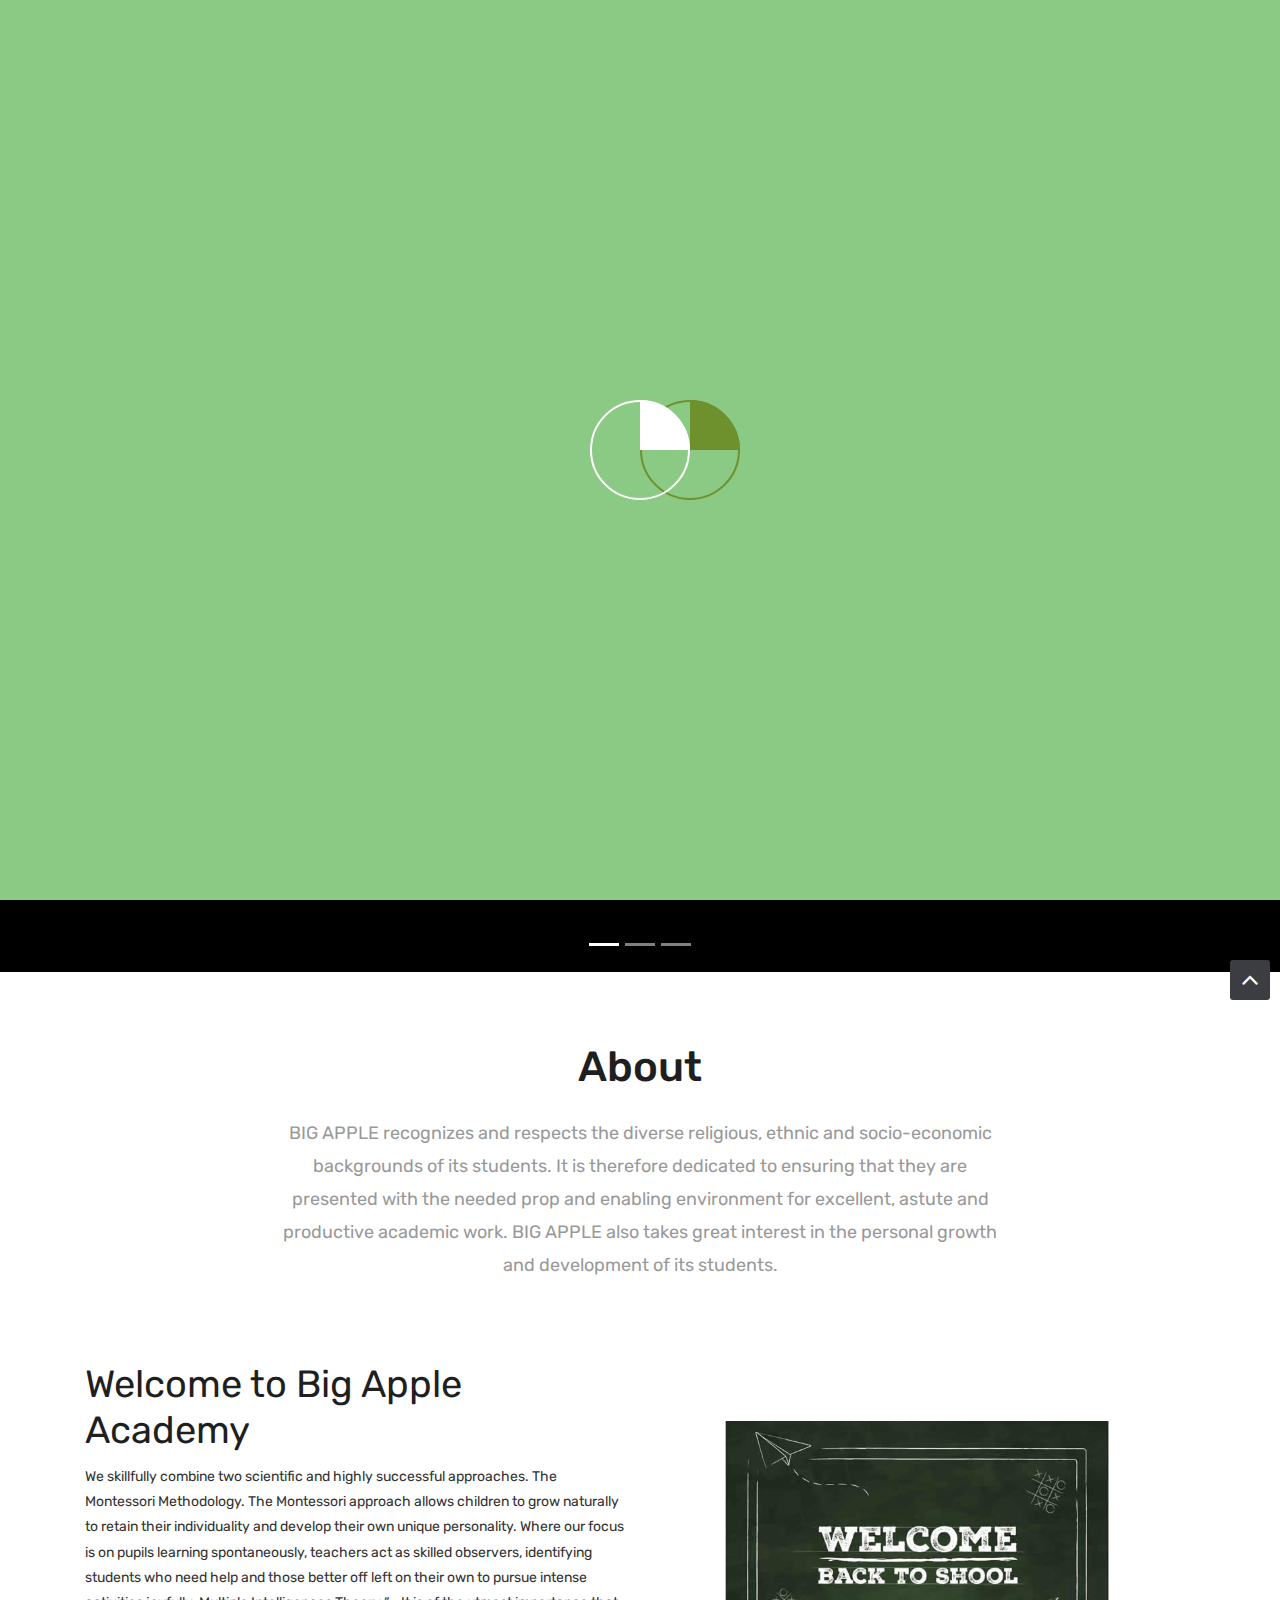
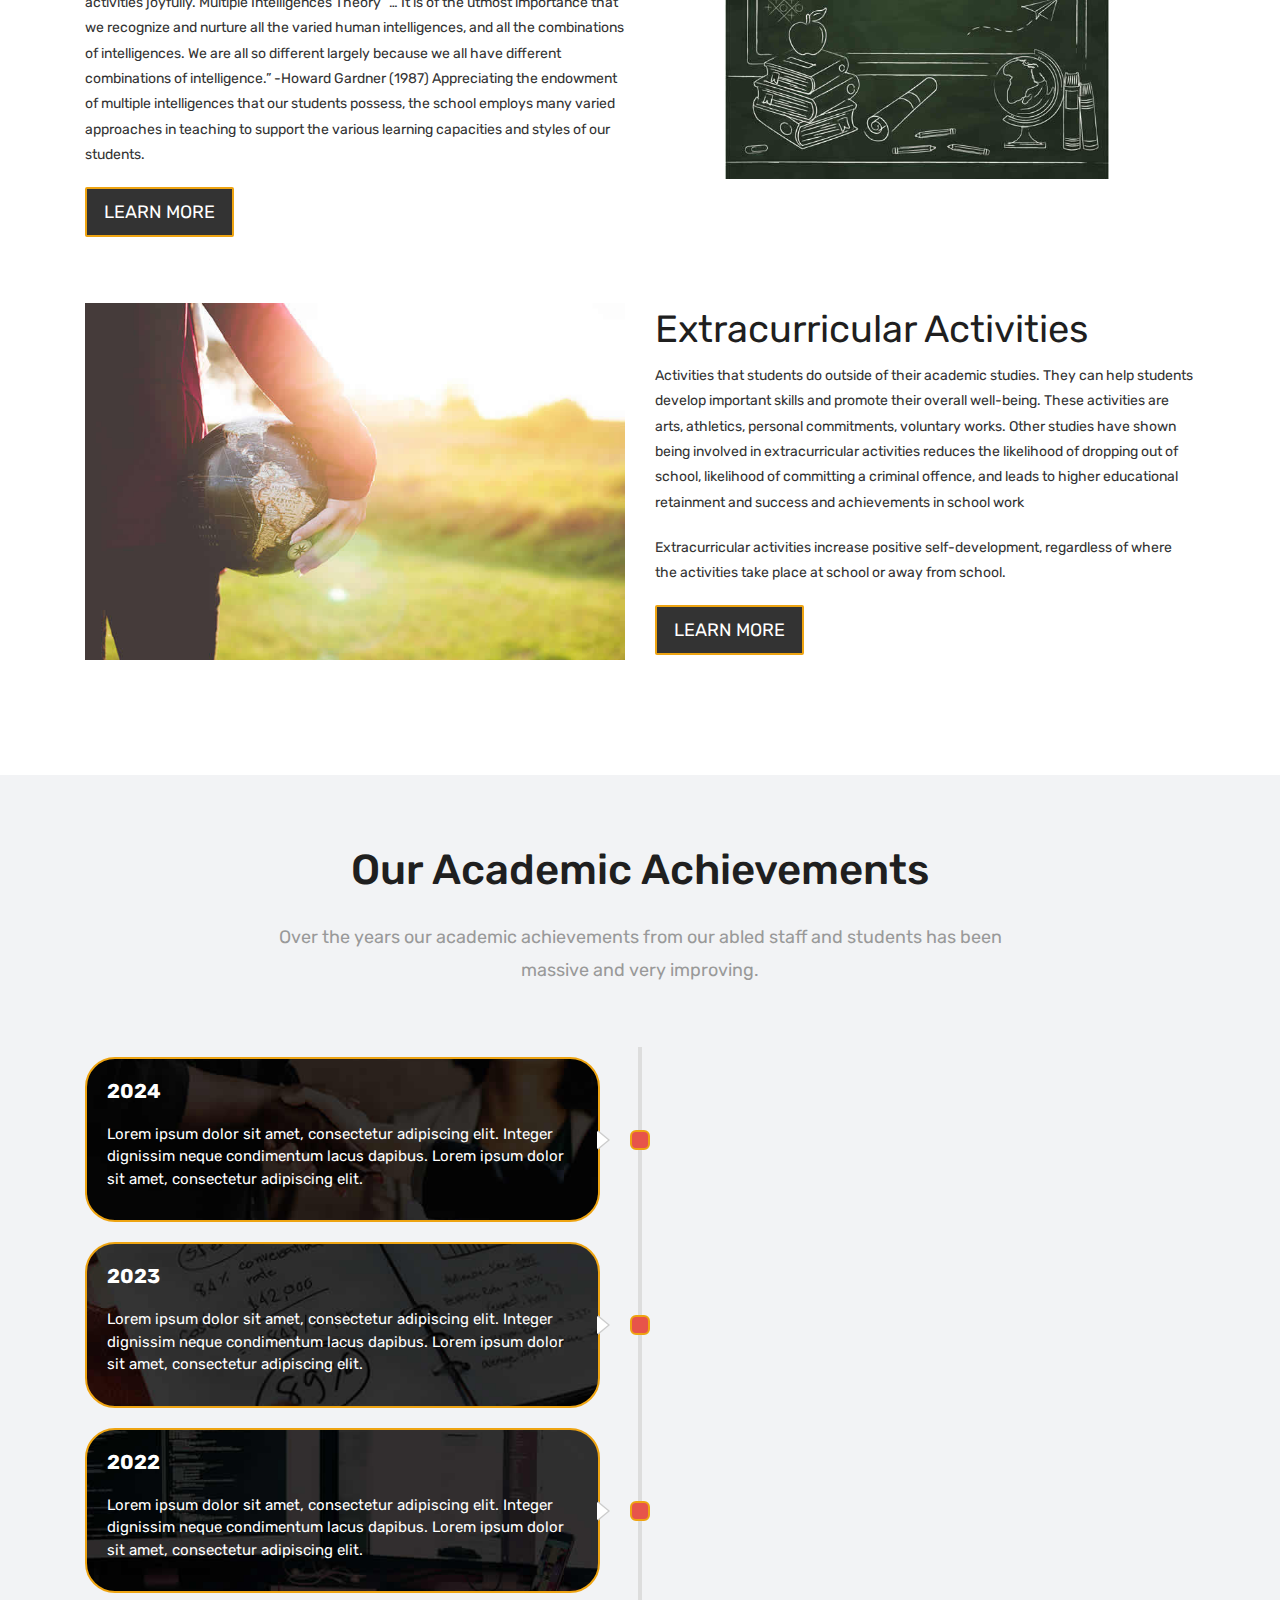
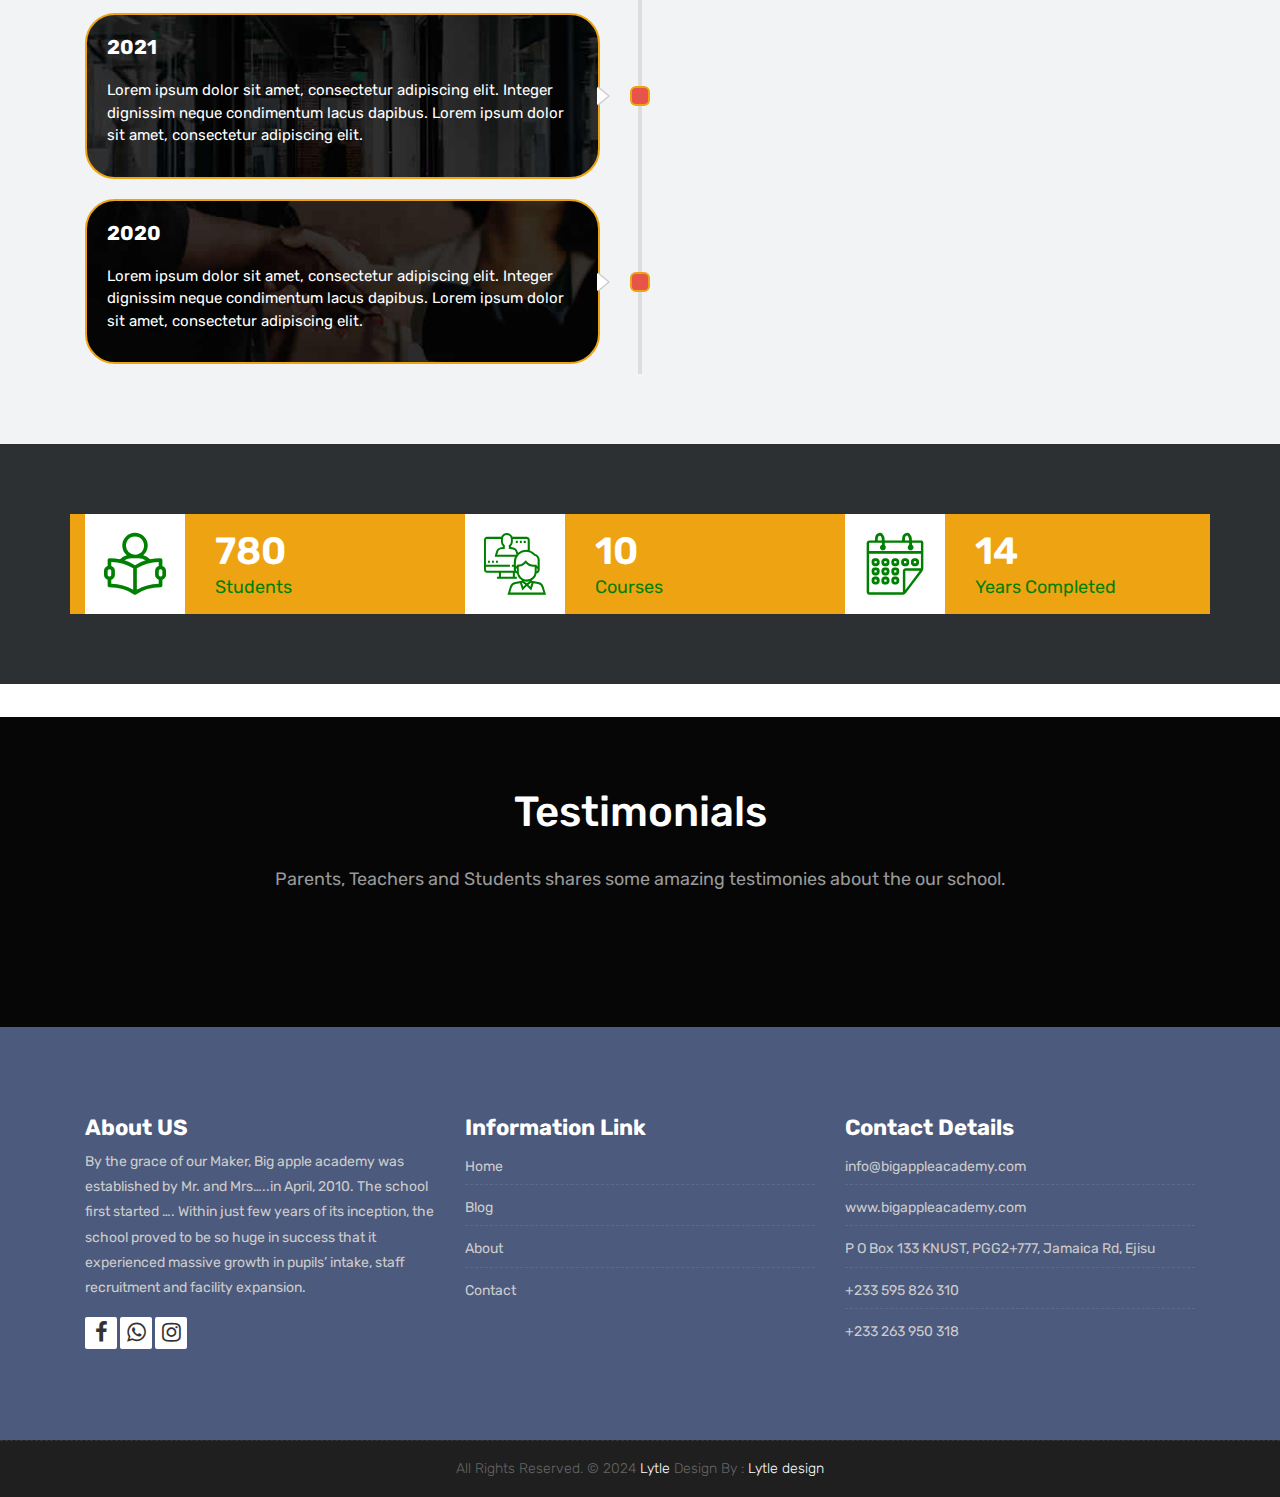
==== index.html @ 58b4746a "Add files via upload" ====
<!DOCTYPE html>
<html lang="en">

    <!-- Basic -->
    <meta charset="utf-8">
    <meta http-equiv="X-UA-Compatible" content="IE=edge">   
   
    <!-- Mobile Metas -->
    <meta name="viewport" content="width=device-width, initial-scale=1">
 
     <!-- Site Metas -->
    <title>Big Apple Academy</title>  
    <meta name="keywords" content="">
    <meta name="description" content="">
    <meta name="author" content="">

    <!-- Site Icons -->
    <link rel="shortcut icon" href="images/b9.jpg" type="image/x-icon" />
    <link rel="apple-touch-icon" href="images/b9.jpg">

    <!-- Bootstrap CSS -->
    <link rel="stylesheet" href="css/bootstrap.min.css">
    <!-- Site CSS -->
    <link rel="stylesheet" href="style.css">
    <!-- ALL VERSION CSS -->
    <link rel="stylesheet" href="css/versions.css">
    <!-- Responsive CSS -->
    <link rel="stylesheet" href="css/responsive.css">
    <!-- Custom CSS -->
    <link rel="stylesheet" href="css/custom.css">

    <!-- Modernizer for Portfolio -->
    <script src="js/modernizer.js"></script>

    <!--[if lt IE 9]>
      <script src="https://oss.maxcdn.com/libs/html5shiv/3.7.0/html5shiv.js"></script>
      <script src="https://oss.maxcdn.com/libs/respond.js/1.4.2/respond.min.js"></script>
    <![endif]-->

</head>
<body class="host_version"> 

	<!-- Modal -->
	<div class="modal fade" id="login" tabindex="-1" role="dialog" aria-labelledby="myModalLabel">
	  <div class="modal-dialog modal-dialog-centered modal-lg" role="document">
		<div class="modal-content">
			<div class="modal-header tit-up">
				<button type="button" class="close" data-dismiss="modal" aria-hidden="true">&times;</button>
				<h4 class="modal-title">Customer Login</h4>
			</div>
			<div class="modal-body customer-box">
				<!-- Nav tabs -->
				<ul class="nav nav-tabs">
					<li><a class="active" href="#Login" data-toggle="tab">Login</a></li>
					<li><a href="#Registration" data-toggle="tab">Registration</a></li>
				</ul>
				<!-- Tab panes -->
				<div class="tab-content">
					<div class="tab-pane active" id="Login">
						<form role="form" class="form-horizontal">
							<div class="form-group">
								<div class="col-sm-12">
									<input class="form-control" id="email1" placeholder="Name" type="text">
								</div>
							</div>
							<div class="form-group">
								<div class="col-sm-12">
									<input class="form-control" id="exampleInputPassword1" placeholder="Email" type="email">
								</div>
							</div>
							<div class="row">
								<div class="col-sm-10">
									<button type="submit" class="btn btn-light btn-radius btn-brd grd1">
										Submit
									</button>
									<a class="for-pwd" href="javascript:;">Forgot your password?</a>
								</div>
							</div>
						</form>
					</div>
					<div class="tab-pane" id="Registration">
						<form role="form" class="form-horizontal">
							<div class="form-group">
								<div class="col-sm-12">
									<input class="form-control" placeholder="Name" type="text">
								</div>
							</div>
							<div class="form-group">
								<div class="col-sm-12">
									<input class="form-control" id="email" placeholder="Email" type="email">
								</div>
							</div>
							<div class="form-group">
								<div class="col-sm-12">
									<input class="form-control" id="mobile" placeholder="Mobile" type="email">
								</div>
							</div>
							<div class="form-group">
								<div class="col-sm-12">
									<input class="form-control" id="password" placeholder="Password" type="password">
								</div>
							</div>
							<div class="row">							
								<div class="col-sm-10">
									<button type="button" class="btn btn-light btn-radius btn-brd grd1">
										Save &amp; Continue
									</button>
									<button type="button" class="btn btn-light btn-radius btn-brd grd1">
										Cancel</button>
								</div>
							</div>
						</form>
					</div>
				</div>
			</div>
		</div>
	  </div>
	</div>

    <!-- LOADER -->
	<div id="preloader">
		<div class="loader-container">
			<div class="progress-br float shadow">
				<div class="progress__item"></div>
			</div>
		</div>
	</div>
	<!-- END LOADER -->	
	
	<!-- Start header -->
	<header class="top-navbar">
		<nav class="navbar navbar-expand-lg navbar-light bg-light">
			<div class="container-fluid">
				<a class="navbar-brand" href="index.html">
					<img src="images/b9.jpg" alt="School logo" width="50" height="50"/> Big Apple Academy
				</a>
				<button class="navbar-toggler" type="button" data-toggle="collapse" data-target="#navbars-host" aria-controls="navbars-rs-food" aria-expanded="false" aria-label="Toggle navigation">
					<span class="icon-bar"></span>
                    <span class="icon-bar"></span>
                    <span class="icon-bar"></span>
				</button>
				<div class="collapse navbar-collapse" id="navbars-host">
					<ul class="navbar-nav ml-auto">
						<li class="nav-item active"><a class="nav-link" href="index.html">Home</a></li>
						<li class="nav-item"><a class="nav-link" href="about.html">About Us</a></li>
						<li class="nav-item"><a class="nav-link" href="blog.html">Blog</a></li>
						<li class="nav-item"><a class="nav-link" href="contact.html">Contact</a></li>
					</ul>
				</div>
			</div>
		</nav>
	</header>
	<!-- End header -->
	
	<div id="carouselExampleControls" class="carousel slide bs-slider box-slider" data-ride="carousel" data-pause="hover" data-interval="false" >
		<!-- Indicators -->
		<ol class="carousel-indicators">
			<li data-target="#carouselExampleControls" data-slide-to="0" class="active"></li>
			<li data-target="#carouselExampleControls" data-slide-to="1"></li>
			<li data-target="#carouselExampleControls" data-slide-to="2"></li>
		</ol>
		<div class="carousel-inner" role="listbox">
			<div class="carousel-item active">
				<div id="home" class="first-section" style="background-image:url('images/slider-01.jpg');">
					<div class="dtab">
						<div class="container">
							<div class="row">
								<div class="col-md-12 col-sm-12 text-right">
									<div class="big-tagline">
										<h2><strong>Big Apple</strong> Academy</h2>
										<p class="lead">Learning,1000 + Worksheets & Craft Sheets,Weekly Academic Training for Kids,Universal Workshop for childrens.</p>
											<a href="contact.html" class="hover-btn-new"><span>Contact Us</span></a>
											&nbsp;&nbsp;&nbsp;&nbsp;&nbsp;&nbsp;
									</div>
								</div>
							</div><!-- end row -->            
						</div><!-- end container -->
					</div>
				</div><!-- end section -->
			</div>
			<div class="carousel-item">
				<div id="home" class="first-section" style="background-image:url('images/slider-02.jpg');">
					<div class="dtab">
						<div class="container">
							<div class="row">
								<div class="col-md-12 col-sm-12 text-left">
									<div class="big-tagline">
										<h2 data-animation="animated zoomInRight">Big Apple<strong>Academy</strong></h2>
										<p class="lead" data-animation="animated fadeInLeft">With the courage, Confidence, Creativity and Compassion to make their Unique Contribution in a Diverse and Dynamic World </p>
											<a href="contact.html" class="hover-btn-new"><span>Contact Us</span></a>
											&nbsp;&nbsp;&nbsp;&nbsp;&nbsp;&nbsp;
									</div>
								</div>
							</div><!-- end row -->            
						</div><!-- end container -->
					</div>
				</div><!-- end section -->
			</div>
			<div class="carousel-item">
				<div id="home" class="first-section" style="background-image:url('images/slider-03.jpg');">
					<div class="dtab">
						<div class="container">
							<div class="row">
								<div class="col-md-12 col-sm-12 text-center">
									<div class="big-tagline">
										<h2 data-animation="animated zoomInRight"><strong>Big Apple</strong> Academy</h2>
										<p class="lead" data-animation="animated fadeInLeft">We aim at success by creating skills necessary for kids to enrich & empower in studies & sports</p>
											<a href="contact.html" class="hover-btn-new"><span>Contact Us</span></a>
											&nbsp;&nbsp;&nbsp;&nbsp;&nbsp;&nbsp;
									</div>
								</div>
							</div><!-- end row -->            
						</div><!-- end container -->
					</div>
				</div><!-- end section -->
			</div>
			<!-- Left Control -->
			<a class="new-effect carousel-control-prev" href="#carouselExampleControls" role="button" data-slide="prev">
				<span class="fa fa-angle-left" aria-hidden="true"></span>
				<span class="sr-only">Previous</span>
			</a>

			<!-- Right Control -->
			<a class="new-effect carousel-control-next" href="#carouselExampleControls" role="button" data-slide="next">
				<span class="fa fa-angle-right" aria-hidden="true"></span>
				<span class="sr-only">Next</span>
			</a>
		</div>
	</div>
    <div id="overviews" class="section wb">
        <div class="container">
            <div class="section-title row text-center">
                <div class="col-md-8 offset-md-2">
                    <h3>About</h3>
                    <p class="lead">BIG APPLE recognizes and respects the diverse religious, ethnic and socio-economic backgrounds of its students. It is therefore dedicated to ensuring that they are presented with the needed prop and enabling environment for excellent, astute and productive academic work. BIG APPLE also takes great interest in the personal growth and development of its students.</p>
                </div>
                
            </div><!-- end title -->
        
            <div class="row align-items-center">
                <div class="col-xl-6 col-lg-6 col-md-12 col-sm-12">
                    <div class="message-box">
                        <h2>Welcome to Big Apple Academy</h2>
                        <p>We skillfully combine two scientific and highly successful approaches. The Montessori Methodology. The Montessori approach allows children to grow naturally to retain their individuality and develop their own unique personality. Where our focus is on pupils learning spontaneously, teachers act as skilled observers, identifying students who need help and those better off left on their own to pursue intense activities joyfully. Multiple Intelligences Theory “… It is of the utmost importance that we recognize and nurture all the varied human intelligences, and all the combinations of intelligences. We are all so different largely because we all have different combinations of intelligence.” -Howard Gardner (1987) Appreciating the endowment of multiple intelligences that our students possess, the school employs many varied approaches in teaching to support the various learning capacities and styles of our students.</p>

                        <a href="about.html" class="hover-btn-new orange"><span>Learn More</span></a>
                    </div><!-- end messagebox -->
                </div><!-- end col -->
				
				<div class="col-xl-6 col-lg-6 col-md-12 col-sm-12">
                    <div class="post-media wow fadeIn">
                        <img src="images/about_02.jpg" alt="" class="img-fluid img-rounded">
                    </div><!-- end media -->
                </div><!-- end col -->
			</div>
			<div class="row align-items-center">
				<div class="col-xl-6 col-lg-6 col-md-12 col-sm-12">
                    <div class="post-media wow fadeIn">
                        <img src="images/about_03.jpg" alt="" class="img-fluid img-rounded">
                    </div><!-- end media -->
                </div><!-- end col -->
				
				<div class="col-xl-6 col-lg-6 col-md-12 col-sm-12">
                    <div class="message-box">
                        <h2>Extracurricular Activities</h2>
                        <p>Activities that students do outside of their academic studies. They can help students develop important skills and promote their overall well-being. These activities are arts, athletics, personal commitments, voluntary works. Other studies have shown being involved in extracurricular activities reduces the likelihood of dropping out of school, likelihood of committing a criminal offence, and leads to higher educational retainment and success and achievements in school work</p>

                        <p> Extracurricular activities increase positive self-development, regardless of where the activities take place at school or away from school.</p>

                        <a href="about.html" class="hover-btn-new orange"><span>Learn More</span></a>
                    </div><!-- end messagebox -->
                </div><!-- end col -->
				
            </div><!-- end row -->
        </div><!-- end container -->
    </div><!-- end section -->

    <section class="section lb page-section">
		<div class="container">
			 <div class="section-title row text-center">
                <div class="col-md-8 offset-md-2">
                    <h3>Our Academic Achievements</h3>
                    <p class="lead">Over the years our academic achievements from our abled staff and students has been massive and very improving.</p>
                </div>
            </div><!-- end title -->
			<div class="timeline">
				<div class="timeline__wrap">
					<div class="timeline__items">
						<div class="timeline__item">
							<div class="timeline__content img-bg-01">
								<h2>2024</h2>
								<p>Lorem ipsum dolor sit amet, consectetur adipiscing elit. Integer dignissim neque condimentum lacus dapibus. Lorem
									ipsum dolor sit amet, consectetur adipiscing elit.</p>
							</div>
						</div>
						<div class="timeline__item">
							<div class="timeline__content img-bg-02">
								<h2>2023</h2>
								<p>Lorem ipsum dolor sit amet, consectetur adipiscing elit. Integer dignissim neque condimentum lacus dapibus. Lorem
									ipsum dolor sit amet, consectetur adipiscing elit.</p>
							</div>
						</div>
						<div class="timeline__item">
							<div class="timeline__content img-bg-03">
								<h2>2022</h2>
								<p>Lorem ipsum dolor sit amet, consectetur adipiscing elit. Integer dignissim neque condimentum lacus dapibus. Lorem
									ipsum dolor sit amet, consectetur adipiscing elit.</p>
							</div>
						</div>
						<div class="timeline__item">
							<div class="timeline__content img-bg-04">
								<h2>2021</h2>
								<p>Lorem ipsum dolor sit amet, consectetur adipiscing elit. Integer dignissim neque condimentum lacus dapibus. Lorem
									ipsum dolor sit amet, consectetur adipiscing elit.</p>
							</div>
						</div>
						<div class="timeline__item">
							<div class="timeline__content img-bg-01">
								<h2>2020</h2>
								<p>Lorem ipsum dolor sit amet, consectetur adipiscing elit. Integer dignissim neque condimentum lacus dapibus. Lorem
									ipsum dolor sit amet, consectetur adipiscing elit.</p>
							</div>
						</div>
			</div>
		</div>
	</section>

	<div class="section cl">
		<div class="container">
			<div class="row text-left stat-wrap">
				<div class="col-md-4 col-sm-4 col-xs-12">
					<span data-scroll class="global-radius icon_wrap effect-1 alignleft"><i class="flaticon-study"></i></span>
					<p class="stat_count">780</p>
					<h3>Students</h3>
				</div><!-- end col -->

				<div class="col-md-4 col-sm-4 col-xs-12">
					<span data-scroll class="global-radius icon_wrap effect-1 alignleft"><i class="flaticon-online"></i></span>
					<p class="stat_count">10</p>
					<h3>Courses</h3>
				</div><!-- end col -->

				<div class="col-md-4 col-sm-4 col-xs-12">
					<span data-scroll class="global-radius icon_wrap effect-1 alignleft"><i class="flaticon-years"></i></span>
					<p class="stat_count">14</p>
					<h3>Years Completed</h3>
				</div><!-- end col -->
			</div><!-- end row -->
		</div><!-- end container -->
	</div><!-- end section -->

    <!--div id="plan" class="section lb">
        <div class="container">
            <div class="section-title text-center">
                <h3>Choose Your Plan</h3>
                <p>Lorem ipsum dolor sit aet, consectetur adipisicing lit sed do eiusmod tempor incididunt ut labore et dolore magna aliqua. </p>
            </div><!-- end title -->

            <!--div class="row">
                <div class="col-md-6 offset-md-3">
                    <div class="message-box">
                        <ul class="nav nav-pills nav-stacked" id="myTabs">
                            <li><a class="active" href="#tab1" data-toggle="pill">Monthly Subscription</a></li>
                            <li><a href="#tab2" data-toggle="pill">Yearly Subscription</a></li>
                        </ul>
                    </div>
                </div><!-- end col -->
            </div>

            <hr class="invis">

            <!--div class="row">
                <div class="col-md-12">
                    <div class="tab-content">
                        <div class="tab-pane active fade show" id="tab1">
                            <div class="row text-center">
                                <div class="col-md-4">
                                    <div class="pricing-table pricing-table-highlighted">
                                        <div class="pricing-table-header grd1">
                                            <h2>$45</h2>
                                            <h3>per month</h3>
                                        </div>
                                        <div class="pricing-table-space"></div>
                                        <div class="pricing-table-features">
                                            <p><i class="fa fa-envelope-o"></i> <strong>250</strong> Email Addresses</p>
                                            <p><i class="fa fa-rocket"></i> <strong>125GB</strong> of Storage</p>
                                            <p><i class="fa fa-database"></i> <strong>140</strong> Databases</p>
                                            <p><i class="fa fa-link"></i> <strong>60</strong> Domains</p>
                                            <p><i class="fa fa-life-ring"></i> <strong>24/7 Unlimited</strong> Support</p>
                                        </div>
                                        <div class="pricing-table-sign-up">
                                            <a href="#" class="hover-btn-new orange"><span>Order Now</span></a>
                                        </div>
                                    </div>
                                </div>
                                <!--div class="col-md-4">
                                    <div class="pricing-table pricing-table-highlighted">
                                        <div class="pricing-table-header grd1">
                                            <h2>$59</h2>
                                            <h3>per month</h3>
                                        </div>
                                        <div class="pricing-table-space"></div>
                                        <div class="pricing-table-features">
                                            <p><i class="fa fa-envelope-o"></i> <strong>150</strong> Email Addresses</p>
                                            <p><i class="fa fa-rocket"></i> <strong>65GB</strong> of Storage</p>
                                            <p><i class="fa fa-database"></i> <strong>60</strong> Databases</p>
                                            <p><i class="fa fa-link"></i> <strong>30</strong> Domains</p>
                                            <p><i class="fa fa-life-ring"></i> <strong>24/7 Unlimited</strong> Support</p>
                                        </div>
                                        <div class="pricing-table-sign-up">
                                            <a href="#" class="hover-btn-new orange"><span>Order Now</span></a>
                                        </div>
                                    </div>
                                </div>

                                <!--div class="col-md-4">
                                    <div class="pricing-table pricing-table-highlighted">
                                        <div class="pricing-table-header grd1">
                                            <h2>$85</h2>
                                            <h3>per month</h3>
                                        </div>
                                        <div class="pricing-table-space"></div>
                                        <div class="pricing-table-features">
                                            <p><i class="fa fa-envelope-o"></i> <strong>250</strong> Email Addresses</p>
                                            <p><i class="fa fa-rocket"></i> <strong>125GB</strong> of Storage</p>
                                            <p><i class="fa fa-database"></i> <strong>140</strong> Databases</p>
                                            <p><i class="fa fa-link"></i> <strong>60</strong> Domains</p>
                                            <p><i class="fa fa-life-ring"></i> <strong>24/7 Unlimited</strong> Support</p>
                                        </div>
                                        <div class="pricing-table-sign-up">
                                            <a href="#" class="hover-btn-new orange"><span>Order Now</span></a>
                                        </div>
                                    </div>
                                </div>
                            </div><!-- end row -->
                        </div><!-- end pane -->

                        <!--div class="tab-pane fade" id="tab2">
                            <div class="row text-center">
                                <div class="col-md-4">
                                    <div class="pricing-table pricing-table-highlighted">
                                        <div class="pricing-table-header grd1">
                                            <h2>$477</h2>
                                            <h3>Year</h3>
                                        </div>
                                        <div class="pricing-table-space"></div>
                                        <div class="pricing-table-features">
                                            <p><i class="fa fa-envelope-o"></i> <strong>250</strong> Email Addresses</p>
                                            <p><i class="fa fa-rocket"></i> <strong>125GB</strong> of Storage</p>
                                            <p><i class="fa fa-database"></i> <strong>140</strong> Databases</p>
                                            <p><i class="fa fa-link"></i> <strong>60</strong> Domains</p>
                                            <p><i class="fa fa-life-ring"></i> <strong>24/7 Unlimited</strong> Support</p>
                                        </div>
                                        <div class="pricing-table-sign-up">
                                            <a href="#" class="hover-btn-new orange"><span>Order Now</span></a>
                                        </div>
                                    </div>
                                </div>
                                <div class="col-md-4">
                                    <div class="pricing-table pricing-table-highlighted">
                                        <div class="pricing-table-header grd1">
                                            <h2>$485</h2>
                                            <h3>Year</h3>
                                        </div>
                                        <div class="pricing-table-space"></div>
                                        <div class="pricing-table-features">
                                            <p><i class="fa fa-envelope-o"></i> <strong>150</strong> Email Addresses</p>
                                            <p><i class="fa fa-rocket"></i> <strong>65GB</strong> of Storage</p>
                                            <p><i class="fa fa-database"></i> <strong>60</strong> Databases</p>
                                            <p><i class="fa fa-link"></i> <strong>30</strong> Domains</p>
                                            <p><i class="fa fa-life-ring"></i> <strong>24/7 Unlimited</strong> Support</p>
                                        </div>
                                        <div class="pricing-table-sign-up">
                                            <a href="#" class="hover-btn-new orange"><span>Order Now</span></a>
                                        </div>
                                    </div>
                                </div>

                                <div class="col-md-4">
                                    <div class="pricing-table pricing-table-highlighted">
                                        <div class="pricing-table-header grd1">
                                            <h2>$500</h2>
                                            <h3>Year</h3>
                                        </div>
                                        <div class="pricing-table-space"></div>
                                        <div class="pricing-table-features">
                                            <p><i class="fa fa-envelope-o"></i> <strong>250</strong> Email Addresses</p>
                                            <p><i class="fa fa-rocket"></i> <strong>125GB</strong> of Storage</p>
                                            <p><i class="fa fa-database"></i> <strong>140</strong> Databases</p>
                                            <p><i class="fa fa-link"></i> <strong>60</strong> Domains</p>
                                            <p><i class="fa fa-life-ring"></i> <strong>24/7 Unlimited</strong> Support</p>
                                        </div>
                                        <div class="pricing-table-sign-up">
                                            <a href="#" class="hover-btn-new orange"><span>Order Now</span></a>
                                        </div>
                                    </div>
                                </div>
                            </div><!-- end row -->
                        </div><!-- end pane -->
                    </div><!-- end content -->
                </div><!-- end col -->
            </div><!-- end row -->
        </div ><!-- end container -->
    <!--/div><!-- end section -->

    <div id="testimonials" class="parallax section db parallax-off" style="background-image:url('images/parallax_04.jpg');">
        <div class="container">
            <div class="section-title text-center">
                <h3>Testimonials</h3>
                <p>Parents, Teachers and Students shares some amazing testimonies about the our school. </p>
            </div><!-- end title -->

            <div class="row">
                <div class="col-md-12 col-sm-12">
                    <div class="testi-carousel owl-carousel owl-theme">
                        <div class="testimonial clearfix">
							<div class="testi-meta">
                                <img src="images/testi_01.png" alt="" class="img-fluid">
                                <h4>Nana Adwoa Dokuaa Opoku-Sarkodie</h4>
                            </div>
                            <div class="desc">
                                <h3><i class="fa fa-quote-left"></i> Wonderful Support!</h3>
                                <p class="lead">The principle that “hard work breaks no bones” is one I learned at Big apple academy school. From learning the alphabet in kindergarten to writing my AS and A Levels in Upper Six, Big apple has taught me that working hard doesn’t hurt but, instead, it gives delight and satisfaction. Understanding this concept contributed immensely to the person I am today. Being a “Big apple Baby”, there are many things I won’t ever forget, including the lessons I learned from Mrs. Agyemang.</p>
                            </div>
                            <!-- end testi-meta -->
                        </div>
                        <!-- end testimonial -->

                        <div class="testimonial clearfix">
							<div class="testi-meta">
                                <img src="images/testi_02.png" alt="" class="img-fluid">
                                <h4>Cariss BOATENG </h4>
                            </div>
                            <div class="desc">
                                <h3><i class="fa fa-quote-left"></i> Awesome Services!</h3>
                                <p class="lead">Big apple academy school will always hold a special place in my heart. 15 years ago, an inquisitive child entered the premises of Big apple is now leaving its confines as an informed and confident young lady ready to take on the world. Big apple has given me so much: from cherished memories to lifelong friendships.</p>
                            </div>
                            <!-- end testi-meta -->
                        </div>
                        <!-- end testimonial -->

                        <div class="testimonial clearfix">
							<div class="testi-meta">
                                <img src="images/testi_03.png" alt="" class="img-fluid ">
                                <h4>Edward Nana Yaw Ofori</h4>
                            </div>
                            <div class="desc">
                                <h3><i class="fa fa-quote-left"></i> Great & Talented Team!</h3>
                                <p class="lead">I feel a tremendous sense of appreciation and delight as I consider my amazing ten-year experience at Big apple academy. These ten years have been a remarkable synthesis of academic achievement, personal development, a priceless experience that have helped me become the person I am today.</p>
                            </div>
                            <!-- end testi-meta -->
                        </div>
                        <!-- end testimonial -->
                        <div class="testimonial clearfix">
							<div class="testi-meta">
                                <img src="images/testi_01.png" alt="" class="img-fluid">
                                <h4>Nana Adwoa Dokuaa Opoku-Sarkodie</h4>
                            </div>
                            <div class="desc">
                                <h3><i class="fa fa-quote-left"></i> Wonderful Support!</h3>
                                <p class="lead">The principle that “hard work breaks no bones” is one I learned at Big apple academy school. From learning the alphabet in kindergarten to writing my AS and A Levels in Upper Six, Big apple has taught me that working hard doesn’t hurt but, instead, it gives delight and satisfaction. Understanding this concept contributed immensely to the person I am today. Being a “Big apple Baby”, there are many things I won’t ever forget, including the lessons I learned from Mrs. Agyemang.</p>
                            </div>
                            <!-- end testi-meta -->
                        </div>
                        <!-- end testimonial -->

                        <div class="testimonial clearfix">
							<div class="testi-meta">
                                <img src="images/testi_02.png" alt="" class="img-fluid">
                                <h4>Cariss BOATENG</h4>
                            </div>
                            <div class="desc">
                                <h3><i class="fa fa-quote-left"></i> Awesome Services!</h3>
                                <p class="lead">Big apple academy school will always hold a special place in my heart. 15 years ago, an inquisitive child entered the premises of Big apple is now leaving its confines as an informed and confident young lady ready to take on the world. Big apple has given me so much: from cherished memories to lifelong friendships.</p>
                            </div>
                            <!-- end testi-meta -->
                        </div>
                        <!-- end testimonial -->

                        <div class="testimonial clearfix">
							<div class="testi-meta">
                                <img src="images/testi_03.png" alt="" class="img-fluid">
                                <h4>Edward Nana Yaw Ofori</h4>
                            </div>
                            <div class="desc">
                                <h3><i class="fa fa-quote-left"></i> Great & Talented Team!</h3>
                                <p class="lead">I feel a tremendous sense of appreciation and delight as I consider my amazing ten-year experience at Big apple academy. These ten years have been a remarkable synthesis of academic achievement, personal development, a priceless experience that have helped me become the person I am today.</p>
                            </div>
                            <!-- end testi-meta -->
                        </div><!-- end testimonial -->
                    </div><!-- end carousel -->
                </div><!-- end col -->
            </div><!-- end row -->
        </div><!-- end container -->
    </div><!-- end section -->

    <!--div class="parallax section dbcolor">
        <div class="container">
            <div class="row logos">
                <div class="col-md-2 col-sm-2 col-xs-6 wow fadeInUp">
                    <a href="#"><img src="images/logo_01.png" alt="" class="img-repsonsive"></a>
                </div>
                <div class="col-md-2 col-sm-2 col-xs-6 wow fadeInUp">
                    <a href="#"><img src="images/logo_02.png" alt="" class="img-repsonsive"></a>
                </div>
                <div class="col-md-2 col-sm-2 col-xs-6 wow fadeInUp">
                    <a href="#"><img src="images/logo_03.png" alt="" class="img-repsonsive"></a>
                </div>
                <div class="col-md-2 col-sm-2 col-xs-6 wow fadeInUp">
                    <a href="#"><img src="images/logo_04.png" alt="" class="img-repsonsive"></a>
                </div>
                <div class="col-md-2 col-sm-2 col-xs-6 wow fadeInUp">
                    <a href="#"><img src="images/logo_05.png" alt="" class="img-repsonsive"></a>
                </div>
                <div class="col-md-2 col-sm-2 col-xs-6 wow fadeInUp">
                    <a href="#"><img src="images/logo_06.png" alt="" class="img-repsonsive"></a>
                </div>
            </div><!-- end row -->
        </div><!-- end container -->
    </div><!-- end section -->

    <footer class="footer">
        <div class="container">
            <div class="row">
                <div class="col-lg-4 col-md-4 col-xs-12">
                    <div class="widget clearfix">
                        <div class="widget-title">
                            <h3>About US</h3>
                        </div>
                        <p> By the grace of our Maker, Big apple academy was established by Mr. and Mrs…..in April, 2010. The school first started …. Within just few years of its inception, the school proved to be so huge in success that it experienced massive growth in pupils’ intake, staff recruitment and facility expansion.</p>   
						<div class="footer-right">
							<ul class="footer-links-soi">
								<li><a href="#"><i class="fa fa-facebook"></i></a></li>
								<li><a href="#"><i class="fa fa-whatsapp"></i></a></li>
								<li><a href="#"><i class="fa fa-instagram"></i></a></li>
							</ul><!-- end links -->
						</div>						
                    </div><!-- end clearfix -->
                </div><!-- end col -->

				<div class="col-lg-4 col-md-4 col-xs-12">
                    <div class="widget clearfix">
                        <div class="widget-title">
                            <h3>Information Link</h3>
                        </div>
                        <ul class="footer-links">
                            <li><a href="#">Home</a></li>
                            <li><a href="#">Blog</a></li>
							<li><a href="#">About</a></li>
							<li><a href="#">Contact</a></li>
                        </ul><!-- end links -->
                    </div><!-- end clearfix -->
                </div><!-- end col -->
				
                <div class="col-lg-4 col-md-4 col-xs-12">
                    <div class="widget clearfix">
                        <div class="widget-title">
                            <h3>Contact Details</h3>
                        </div>




                        <ul class="footer-links">
                            <li><a href="mailto:#">info@bigappleacademy.com</a></li>
                            <li><a href="#">www.bigappleacademy.com</a></li>
                            <li>P O Box 133 KNUST, PGG2+777, Jamaica Rd, Ejisu</li>
                            <li>+233 595 826 310</li>
                            <li>+233 263 950 318</li>
                        </ul><!-- end links -->
                    </div><!-- end clearfix -->
                </div><!-- end col -->
				
            </div><!-- end row -->
        </div><!-- end container -->
    </footer><!-- end footer -->

    <div class="copyrights">
        <div class="container">
            <div class="footer-distributed">
                <div class="footer-center">                   
                    <p class="footer-company-name">All Rights Reserved. &copy; 2024 <a href="#">Lytle</a> Design By : <a href="#">Lytle design</a></p>
                </div>
            </div>
        </div><!-- end container -->
    </div><!-- end copyrights -->

    <a href="#" id="scroll-to-top" class="dmtop global-radius"><i class="fa fa-angle-up"></i></a>

    <!-- ALL JS FILES -->
    <script src="js/all.js"></script>
    <!-- ALL PLUGINS -->
    <script src="js/custom.js"></script>
	<script src="js/timeline.min.js"></script>
	<script>
		timeline(document.querySelectorAll('.timeline'), {
			forceVerticalMode: 700,
			mode: 'horizontal',
			verticalStartPosition: 'left',
			visibleItems: 4
		});
	</script>
</body>
</html>
---- style.css ----
/*------------------------------------------------------------------
    IMPORT FONTS
-------------------------------------------------------------------*/

@import url('https://fonts.googleapis.com/css?family=Rubik:300,300i,400,400i,500,500i,700,700i,900,900i');

/*------------------------------------------------------------------
    IMPORT FILES
-------------------------------------------------------------------*/

@import url(css/animate.css);
@import url(css/animate.min.css);
@import url(css/bootstrap-touch-slider.css);
@import url(css/flaticon.css);
@import url(css/timeline.min.css);
@import url(css/prettyPhoto.css);
@import url(css/owl.carousel.css);
@import url(css/font-awesome.min.css);

/*------------------------------------------------------------------
    SKELETON
-------------------------------------------------------------------*/

body {
    color: #333333;
    font-size: 14px;
    font-family: 'Rubik', sans-serif;
    line-height: 1.80857;
}

body.demos .section {
    background: url(images/bg.png) repeat top center #f2f3f5;
}

body.demos .section-title img {
    max-width: 280px;
    display: block;
    margin: 10px auto;
}

body.demos .service-widget h3 {
    border-bottom: 1px solid #ededed;
    font-size: 18px;
    padding: 20px 0;
    background-color: #8bca84;
}

body.demos .service-widget {
    margin: 0 0 30px;
    padding: 30px;
    background-color: #8bca84
}

body.demos .container-fluid {
    max-width: 1080px
}

html, body{
	height: 100%;
}


a {
    color: #8bca84;
    text-decoration: none !important;
    outline: none !important;
    -webkit-transition: all .3s ease-in-out;
    -moz-transition: all .3s ease-in-out;
    -ms-transition: all .3s ease-in-out;
    -o-transition: all .3s ease-in-out;
    transition: all .3s ease-in-out;
}

h1,
h2,
h3,
h4,
h5,
h6 {
    letter-spacing: 0;
    font-weight: normal;
    position: relative;
    padding: 0 0 10px 0;
    font-weight: normal;
    line-height: 120% !important;
    color: #1f1f1f;
    margin: 0
}

h1 {
    font-size: 24px
}

h2 {
    font-size: 22px
}

h3 {
    font-size: 18px
}

h4 {
    font-size: 16px
}

h5 {
    font-size: 14px
}

h6 {
    font-size: 13px
}

h1 a,
h2 a,
h3 a,
h4 a,
h5 a,
h6 a {
    color: #212121;
    text-decoration: none!important;
    opacity: 1
}

h1 a:hover,
h2 a:hover,
h3 a:hover,
h4 a:hover,
h5 a:hover,
h6 a:hover {
    opacity: .8
}

a {
    color: #1f1f1f;
    text-decoration: none;
    outline: none;
}

a,
.btn {
    text-decoration: none !important;
    outline: none !important;
    -webkit-transition: all .3s ease-in-out;
    -moz-transition: all .3s ease-in-out;
    -ms-transition: all .3s ease-in-out;
    -o-transition: all .3s ease-in-out;
    transition: all .3s ease-in-out;
}

.btn-custom {
    margin-top: 20px;
    background-color: transparent !important;
    border: 2px solid #ddd;
    padding: 12px 40px;
    font-size: 16px;
}

.lead {
    font-size: 18px;
    line-height: 30px;
    color: #767676;
    margin: 0;
    padding: 0;
}

blockquote {
    margin: 20px 0 20px;
    padding: 30px;
}


/*------------------------------------------------------------------
    WP CORE
-------------------------------------------------------------------*/

.first {
    clear: both
}

.last {
    margin-right: 0
}

.alignnone {
    margin: 5px 20px 20px 0;
}

.aligncenter,
div.aligncenter {
    display: block;
    margin: 5px auto 5px auto;
}

.alignright {
    float: right;
    margin: 10px 0 20px 20px;
}

.alignleft {
    float: left;
    margin: 10px 20px 20px 0;
}

a img.alignright {
    float: right;
    margin: 10px 0 20px 20px;
}

a img.alignnone {
    margin: 10px 20px 20px 0;
}

a img.alignleft {
    float: left;
    margin: 10px 20px 20px 0;
}

a img.aligncenter {
    display: block;
    margin-left: auto;
    margin-right: auto
}

.wp-caption {
    background: #fff;
    border: 1px solid #f0f0f0;
    max-width: 96%;
    /* Image does not overflow the content area */
    padding: 5px 3px 10px;
    text-align: center;
}

.wp-caption.alignnone {
    margin: 5px 20px 20px 0;
}

.wp-caption.alignleft {
    margin: 5px 20px 20px 0;
}

.wp-caption.alignright {
    margin: 5px 0 20px 20px;
}

.wp-caption img {
    border: 0 none;
    height: auto;
    margin: 0;
    max-width: 98.5%;
    padding: 0;
    width: auto;
}

.wp-caption p.wp-caption-text {
    font-size: 11px;
    line-height: 17px;
    margin: 0;
    padding: 0 4px 5px;
}


/* Text meant only for screen readers. */

.screen-reader-text {
    clip: rect(1px, 1px, 1px, 1px);
    position: absolute !important;
    height: 1px;
    width: 1px;
    overflow: hidden;
}

.screen-reader-text:focus {
    background-color: #f1f1f1;
    border-radius: 3px;
    box-shadow: 0 0 2px 2px rgba(0, 0, 0, 0.6);
    clip: auto !important;
    color: #21759b;
    display: block;
    font-size: 14px;
    font-size: 0.875rem;
    font-weight: bold;
    height: auto;
    left: 5px;
    line-height: normal;
    padding: 15px 23px 14px;
    text-decoration: none;
    top: 5px;
    width: auto;
    z-index: 100000;
    /* Above WP toolbar. */
}

/*------------------------------------------------------------------
    LOADER
-------------------------------------------------------------------*/

.loader-container {
  position: absolute;
  top: 0;
  left: 0;
  width: 100%;
  height: 100%;
  z-index:8888;
}
.loader-container:before {
  content: '';
  position: absolute;
  top: 0;
  left: 0;
  width: 100%;
  height: 50%;
  background: #8bca84;
  z-index: -1;
  transition: top 1.2s linear 3.1s;
}
.loader-container:after {
  content: '';
  position: absolute;
  bottom: 0;
  left: 0;
  width: 100%;
  height: 50%;
  background: #8bca84;
  z-index: -1;
  transition: bottom 1.2s linear 3.1s;
}
.loader-container.done:before {
  top: -50%;
}
.loader-container.done:after {
  bottom: -50%;
}

.progress-br {
  position: absolute;
  top: 50%;
  left: 50%;
  transform: translateX(-50%) translateY(-50%);
  transform-origin: center;
}
.progress-br .progress__item {
  text-align: center;
  width: 100px;
  height: 100px;
  line-height: 100px;
  border: 2px solid #fff;
  border-radius: 50%;
}
.progress-br .progress__item:before {
  content: '';
  position: absolute;
  top: 0;
  left: 50%;
  margin-top: -3px;
  margin-left: 0px;
  width: 50px;
  height: 50px;
  border-top: solid 10px #fff;
  border-right: solid 10px #fff;
  border-top-right-radius: 100%;
  transform-origin: left bottom;
  -webkit-animation: spin 3s linear infinite;
}
.progress-br.float .progress__item:before {
  border-top-width: 50px;
  margin-top: 0px;
  height: 50px;
}

.progress-br.float.shadow:before {
  border-top-width: 50px;
  margin-top: -50px;
  height: 50px;
}
.progress-br.shadow:before {
  content: '';
  position: absolute;
  top: 50%;
  left: 50%;
  margin: -50px 0 0 50px;
  width: 50px;
  height: 50px;
  border-top: solid 10px #6e912d;
  border-right: solid 10px #6e912d;
  border-top-right-radius: 100%;
  z-index: -1;
  transform-origin: left bottom;
  -webkit-animation: spin 3s linear infinite;
}
.progress-br.shadow:after {
  content: '';
  position: absolute;
  top: 50%;
  left: 50%;
  width: 100px;
  height: 100px;
  color: #8bca84;
  text-align: center;
  line-height: 100px;
  border: 2px solid #6e912d;
  border-radius: 50%;
  margin: -50px 0 0 -0px;
  z-index: -1;
  transform-origin: center;
}
.progress-br.done .progress__item {
  opacity: 0;
  -webkit-animation: done 3.1s;
  transition: opacity 0.3s linear 3.1s;
}
.progress-br.done .progress__item:before {
  display: none;
}
.progress-br.done:before {
  display: none;
}
.progress-br.done:after {
  opacity: 0;
  -webkit-animation: done 3.1s;
  transition: opacity 0.15s linear 3.1s;
}

@-webkit-keyframes done {
  10% {
    transform: scale(1.1);
  }
  20% {
    transform: scale(0.9);
  }
  30% {
    transform: scale(1.07);
  }
  40% {
    transform: scale(0.93);
  }
  50% {
    transform: scale(1.04);
  }
  60% {
    transform: scale(0.97);
  }
  80% {
    transform: scale(1.01);
  }
  90% {
    transform: scale(0.99);
  }
  100% {
    transform: scale(1);
  }
}
@-webkit-keyframes spin {
  100% {
    -webkit-transform: rotate(360deg);
  }
}

.shadow{
	box-shadow: none !important;
}

/*------------------------------------------------------------------
    HEADER
-------------------------------------------------------------------*/


.top-navbar .bg-light{
	background: #8bca84 !important;
}

.top-navbar .navbar-light .navbar-nav .nav-link{
	color: #ffffff;
	font-size: 16px;
	font-weight: 500;
}

.top-navbar .navbar-light .navbar-nav .nav-item{
	position: relative;
	display: inline-block;
	padding: 15px 0px;
	margin: 0px 20px;
}
.top-navbar .navbar-light .navbar-nav .nav-item .nav-link{
	padding: 6px 0px;
	position: relative;
	display: block;
	line-height: 30px;
	letter-spacing: 0px;
	text-transform: uppercase;
}

.top-navbar .navbar-light .navbar-nav .nav-item::after {
    position: absolute;
    content: '';
    left: 50%;
    bottom: auto;
    top: 11px;
    width: 5px;
	height: 5px;
    opacity: 0;
    margin-left: -3px;
    background-color: #ffffff;
	border-radius: 50px;
    -webkit-transform: translateY(0px);
    transform: translateY(0px);
    transition: all 900ms ease;
    -webkit-transition: all 900ms ease;
    -ms-transition: all 900ms ease;
    -o-transition: all 900ms ease;
    -moz-transition: all 900ms ease;
}

.top-navbar .navbar-light .navbar-nav .nav-item .nav-link::before {
    position: absolute;
    content: '';
    left: 0%;
    bottom: auto;
    top: -4px;
    width: 5px;
	height: 5px;
	border-radius: 50px;
    opacity: 0;
    margin-left: -10px;
    background-color: #ffffff;
    -webkit-transform: translateY(0px);
    transform: translateY(0px);
    transition: all 900ms ease;
    -webkit-transition: all 900ms ease;
    -ms-transition: all 900ms ease;
    -o-transition: all 900ms ease;
    -moz-transition: all 900ms ease;
}

.top-navbar .navbar-light .navbar-nav .nav-item .nav-link::after {
    position: absolute;
    content: '';
    right: 0%;
    left: auto;
    bottom: auto;
    top: -4px;
    width: 5px;
	height: 5px;
	border-radius: 50px;
	border: none !important;
    opacity: 0;
    margin-right: -11px;
    background-color: #ffffff;
    transition: all 900ms ease;
    -webkit-transition: all 900ms ease;
    -ms-transition: all 900ms ease;
    -o-transition: all 900ms ease;
    -moz-transition: all 900ms ease;
}

.top-navbar .navbar-light .navbar-nav .nav-item.active::after{
	opacity: 1;
}

.top-navbar .navbar-light .navbar-nav .nav-item.active .nav-link::before {
	opacity: 1;
	left: 40%;
}
.top-navbar .navbar-light .navbar-nav .nav-item.active .nav-link{
	color: #eea412;
}
.top-navbar .navbar-light .navbar-nav .nav-item.active .nav-link::after{
	opacity: 1;
	right: 40%;
}

.top-navbar .navbar-light .navbar-nav .nav-item:hover::after{
	opacity: 1;
}

.top-navbar .navbar-light .navbar-nav .nav-item .nav-link:hover::before{
	opacity: 1;
	left: 40%;
}
.top-navbar .navbar-light .navbar-nav .nav-item .nav-link:hover{
	color: #eea412;
}
.top-navbar .navbar-light .navbar-nav .nav-item .nav-link:hover::after{
	opacity: 1;
	right: 40%;
}

.dropdown:hover>.dropdown-menu {
  display: block;
}

.dropdown>.dropdown-toggle:active {
    pointer-events: none;
}

.dropdown:hover>.dropdown-menu .dropdown-item{
	padding-left: 10px;
}


.top-navbar.fixed-menu .bg-light {
    position: fixed;
    top: 0;
    width: 100%;
    z-index: 9999;
    visibility: visible;
    transform: translate(0,0) scale(1);
    transition: .3s;
}

.top-navbar .bg-light {
    padding-top: 0px;
    padding-bottom: 0px;
    box-shadow: 0 0 18px 0 rgba(0,0,0,.12);
}

.top-navbar .navbar-light .navbar-nav li .dropdown-menu {
    box-shadow: 0 2px 12px 0 rgba(0,0,0,.12);
    border: none;
    border-radius: 0px;
    margin: 0px;
	padding: 10px;
}

.top-navbar .navbar-light .navbar-nav li .dropdown-menu a:hover{
	background: #eea412;
	color: #ffffff;
}

.navbar-right li a{
	position: relative;
	font-size: 18px;
	display: inline-block;
}
.navbar-right li a,
.navbar-right li a.hover-btn-new::after {
	-webkit-transition: all 0.3s;
	-moz-transition: all 0.3s;
	-o-transition: all 0.3s;
	transition: all 0.3s;
}

.navbar-right li a.hover-btn-new::before,
.navbar-right li a.hover-btn-new::after {
  background: #eea412;
  content: '';
  position: absolute;
  z-index: 1;
}

.navbar-right li a.hover-btn-new:hover span {
  color: #ffffff;
}
.navbar-right li a.hover-btn-new::before {
  height: 100%;
  left: 0;
  top: 0;
  width: 100%;
}
.navbar-right li a.hover-btn-new::after {
  background: #ffffff !important;
  height: 100%;
  left: 0;
  top: 0;
  width: 100%;
}
.navbar-right li a.hover-btn-new span{
	position: relative;
	z-index: 2;
	color: #333333;
}
.navbar-right li a.hover-btn-new:hover:after {
  height: 0;
  left: 50%;
  top: 50%;
  width: 0;
}


.navbar-toggler{
	background: #ffffff;
	border-radius: 0px;
	padding: 10px 10px;
}

.navbar-toggler .icon-bar {
    display: block;
    width: 22px;
    height: 2px;
    border-radius: 1px;
	background: #333333;
}
.navbar-toggler .icon-bar + .icon-bar {
    margin-top: 4px;
}

.navbar-toggler:hover{
	background: #eea412;
}

.navbar-toggler:hover .icon-bar{
	background: #ffffff;
}


.box-slider{
	height: 100%;
}


.box-slider .carousel-control-prev{
	border-radius: 2px;
	background: #8bca84;
	position: absolute;
	left: 0px;
	font-size: 38px;
	top: 40%;
	width: 60px;
	height: 60px;
	line-height: 20px;
	opacity: 1;
}
.box-slider .carousel-control-next{
	border-radius: 2px;
	background: #8bca84;
	position: absolute;
	right: 0px;
	font-size: 38px;
	top: 40%;
	width: 60px;
	height: 60px;
	line-height: 20px;
	opacity: 1;
}

.first-section .big-tagline a{
	background: none;
	position: relative;
	display: inline-block;
	font-size: 18px;
	color: #8bca84;
	font-weight: 500;
}


.big-tagline a,
.big-tagline a.hover-btn-new::after {
	-webkit-transition: all 0.3s;
	-moz-transition: all 0.3s;
	-o-transition: all 0.3s;
	transition: all 0.3s;
}

.big-tagline a.hover-btn-new::before,
.big-tagline a.hover-btn-new::after {
  background: #fff;
  content: '';
  position: absolute;
  z-index: 1;
}

.big-tagline a.hover-btn-new:hover span {
  color: #eea412;
}

.hover-btn-new::before {
  height: 100%;
  left: 0;
  top: 0;
  width: 100%;
}

.hover-btn-new::after {
  background: #eea412 !important;
  height: 100%;
  left: 0;
  top: 0;
  width: 100%;
}
.hover-btn-new span{
	position: relative;
	z-index: 2;
}

.hover-btn-new:hover:after {
  height: 0;
  left: 50%;
  top: 50%;
  width: 0;
}


.first-section .big-tagline a:hover{
	color: #333333;
}
.box-slider .carousel-inner{
	height: 100%;
}
.box-slider .carousel-item{
	height: 100%;
	width: 100%;
}



/*------------------------------------------------------------------
    SECTIONS
-------------------------------------------------------------------*/

.dbcolor{
	background: #eea412;
}

.parallax {
    background-attachment: fixed;
    background-size: cover;
    padding: 120px 0;
    position: relative;
    width: 100%;
}

.parallax.parallax-off {
    background-attachment: fixed !important;
    display: block;
    overflow: hidden;
    position: relative;
    background-position: center center;
    vertical-align: sub;
    width: 100%;
    z-index: 2;
}

.no-scroll-xy {
    overflow: hidden !important;
    -webkit-transition: all .4s ease-in-out;
    -moz-transition: all .4s ease-in-out;
    -ms-transition: all .4s ease-in-out;
    -o-transition: all .4s ease-in-out;
    transition: all .4s ease-in-out;
}

.section {
    display: block;
    position: relative;
    overflow: hidden;
    padding: 70px 0;
}

.noover {
    overflow: visible;
}

.noover .btn-dark {
    border: 0 !important;
}

.nopad {
    padding: 0;
}

.nopadtop {
    padding-top: 0;
}

.section.wb {
    background-color: #ffffff;
}

.section.lb {
    background-color: #f2f3f5;
}

.section.db {
    background-color: #1f1f1f;
}

.section.color1 {
    background-color: #448AFF;
}
.section.cl {
	background-color: #2d3032;
}

.hover-btn-new{
	color: #ffffff;
	display: inline-block;
	font-weight: 400;
	line-height: 46px;
	padding: 0 17px;
	text-transform: uppercase;
	position: relative;
	border: 2px solid #fff;
	font-size: 14px;
	-webkit-transition: all 0.3s ease-in-out;
	-moz-transition: all 0.3s ease-in-out;
	-ms-transition: all 0.3s ease-in-out;
	-o-transition: all 0.3s ease-in-out;
	transition: all 0.3s ease-in-out;
	border-radius: 2px;
}

.orange{
	border-color: #eea412;
}

.first-section {
    position: relative;
    overflow: hidden;
    height: 100%;	
	vertical-align: middle;
}

.first-section::before {
    content: "";
    position: absolute;
    height: 100%;
    width: 100%;
	top: 0px;
	left: 0px;
    display: block;
    background: rgba(0,0,0,0.5);
}

.first-section h2 {
    color: #ffffff;
    font-size: 68px;
    font-weight: 300;
    text-transform: capitalize;
    display: block;
    margin: 0;
    padding: 0 0 30px;
    position: relative;
}

.first-section h2 strong{
	color: #eea412;
}

.first-section .lead {
    font-size: 21px;
    font-weight: 300;
    padding: 0 0 40px;
    margin: 0;
    line-height: inherit;
    color: #ffffff;
}

.macbookright {
    width: 980px;
    position: absolute;
    right: -15%;
    bottom: -6%;
}

.section-title {
    display: block;
    position: relative;
    margin-bottom: 60px;
}

.section-title p {
    color: #999;
    font-weight: 400;
    font-size: 18px;
    line-height: 33px;
    margin: 0;
}

.section-title h3 {
    font-size: 42px;
    font-weight: 500;
    line-height: 62px;
    margin: 0 0 25px;
    padding: 0;
    text-transform: none;
}

.section.colorsection p,
.section.colorsection h3,
.section.db h3 {
    color: #ffffff;
}


.box-slider .first-section{
	display: table;
	position: relative;
	width: 100%;
}
.dtab{
	display: table-cell;
	vertical-align: middle;
}


.page-section{
	padding: 70px 0px; 
}

.customwidget a{
	position: relative;
	padding: 13px 40px;
	font-size: 18px;
	display: inline-block;
}


.customwidget a,
.customwidget a.hover-btn-new::after {
	-webkit-transition: all 0.3s;
	-moz-transition: all 0.3s;
	-o-transition: all 0.3s;
	transition: all 0.3s;
}

.customwidget a.hover-btn-new::before,
.customwidget a.hover-btn-new::after {
  background: #9dc15b;
  content: '';
  position: absolute;
  z-index: 1;
}

.customwidget a.hover-btn-new:hover span {
  color: #333333;
}
.customwidget a.hover-btn-new::before {
  height: 100%;
  left: 0;
  top: 0;
  width: 100%;
}
.customwidget a.hover-btn-new::after {
  background: #333333 !important;
  height: 100%;
  left: 0;
  top: 0;
  width: 100%;
}
.customwidget a.hover-btn-new span{
	position: relative;
	z-index: 2;
	color: #fff;
}
.customwidget a.hover-btn-new:hover:after {
	height: 0;
	left: 50%;
	top: 50%;
	width: 0;
}
.message-box a{
	position: relative;
	font-size: 18px;
	display: inline-block;
}
.message-box a,
.message-box a.hover-btn-new::after {
	-webkit-transition: all 0.3s;
	-moz-transition: all 0.3s;
	-o-transition: all 0.3s;
	transition: all 0.3s;
}
.message-box a.hover-btn-new::before,
.message-box a.hover-btn-new::after {
	background: #eea412;
	content: '';
	position: absolute;
	z-index: 1;
}

.message-box a.hover-btn-new:hover span {
  color: #333333;
}
.message-box a.hover-btn-new::before {
  height: 100%;
  left: 0;
  top: 0;
  width: 100%;
}
.message-box a.hover-btn-new::after {
  background: #333333 !important;
  height: 100%;
  left: 0;
  top: 0;
  width: 100%;
}
.message-box a.hover-btn-new span{
	position: relative;
	z-index: 2;
	color: #fff;
}
.message-box a.hover-btn-new:hover:after {
  height: 0;
  left: 50%;
  top: 50%;
  width: 0;
}


.customwidget{
	margin-top: 30px;
}

.hmv-box{
	padding: 60px 0px; 
}
.inner-hmv{
	padding: 15px;
	box-shadow: 0 0px 10px rgba(0,0,0,.1);
	position: relative;
	overflow: hidden;
}
.icon-box-hmv{
	width: 100px;
	height: 100px;
	line-height: 100px;
	text-align: center;
	border: 3px solid #4babb1;
	border-radius: 6px;
	margin-bottom: 20px;
	-webkit-transition: all 0.3s;
	-moz-transition: all 0.3s;
	-o-transition: all 0.3s;
	transition: all 0.3s;
}
.icon-box-hmv i{
	font-size: 60px;
	color: #eea412;
}
.inner-hmv h3{
	font-size: 28px;
	color: #212121;
    font-weight: 500;
	margin-bottom: 20px;
	padding: 0px;
	-webkit-transition: all 0.3s;
	-moz-transition: all 0.3s;
	-o-transition: all 0.3s;
	transition: all 0.3s;
}
.inner-hmv p{
	margin: 0px;
}

.inner-hmv:hover .icon-box-hmv{
	border: 3px solid #eea412;
}
.inner-hmv:hover .icon-box-hmv i{
	color: #4babb1;
}
.inner-hmv:hover h3{
	color: #eea412;
}
.tr-pa{
	font-size: 170px;
	color: #fbfbfb;
    position: absolute;
    top: -20px;
    right: -10px;
    line-height: 125px;
	font-weight: 700;
	opacity: 0;
	-webkit-transition: all 0.3s;
	-moz-transition: all 0.3s;
	-o-transition: all 0.3s;
	transition: all 0.3s;
}
.inner-hmv:hover .tr-pa{
	opacity: 1;
	-webkit-transition: all 0.3s;
	-moz-transition: all 0.3s;
	-o-transition: all 0.3s;
	transition: all 0.3s;
}


/*------------------------------------------------------------------
    PORTFOLIO
-------------------------------------------------------------------*/

.item-h2,
.item-h1 {
    height: 100% !important;
    height: auto !important;
}

.isotope-item {
    z-index: 2;
    padding: 0;
}

.isotope-hidden.isotope-item {
    pointer-events: none;
    z-index: 1;
}

.isotope,
.isotope .isotope-item {
    /* change duration value to whatever you like */
    -webkit-transition-duration: 0.8s;
    -moz-transition-duration: 0.8s;
    transition-duration: 0.8s;
}

.isotope {
    -webkit-transition-property: height, width;
    -moz-transition-property: height, width;
    transition-property: height, width;
}

.isotope .isotope-item {
    -webkit-transition-property: -webkit-transform, opacity;
    -moz-transition-property: -moz-transform, opacity;
    transition-property: transform, opacity;
}

.portfolio-filter ul {
    padding: 0;
    z-index: 2;
    display: block;
    position: relative;
    margin: 0;
}

.portfolio-filter ul li {
    border-radius: 0;
    display: inline-block;
    margin: 0 5px 0 0;
    text-decoration: none;
    text-transform: uppercase;
    vertical-align: middle;
}

.portfolio-filter ul li:last-child:after {
    content: "";
}

.portfolio-filter ul li .btn-dark {
    box-shadow: none;
    background-color: transparent;
    border: 1px solid #e6e7e6 !important;
    color: #1f1f1f;
    font-weight: 400;
    font-size: 13px;
    padding: 10px 30px;
}

.da-thumbs {
    list-style: none;
    position: relative;
    padding: 0;
}

.da-thumbs .pitem {
    margin: 0;
    padding: 15px;
    position: relative;
}

.da-thumbs .pitem a,
.da-thumbs .pitem a img {
    display: block;
    position: relative;
}

.da-thumbs .pitem a {
    overflow: hidden;
}

.da-thumbs .pitem a div {
    position: absolute;
    background-color: rgba(0, 0, 0, 0.8);
    width: 100%;
    height: 100%;
}

.da-thumbs .pitem a div h3 {
    display: block;
    color: #ffffff;
    font-size: 20px;
    padding: 30px 15px;
    text-transform: capitalize;
    font-weight: normal;
}

.da-thumbs .pitem a div h3 small {
    display: block;
    color: #ffffff;
    margin-top: 5px;
    font-size: 13px;
    font-weight: 300;
}

.da-thumbs .pitem a div i {
    background-color: #1f1f1f;
    position: absolute;
    color: #ffffff !important;
    bottom: 0;
    font-size: 15px;
    z-index: 12;
    right: 0;
    width: 40px;
    height: 40px;
    line-height: 40px;
    text-align: center;
}


/*------------------------------------------------------------------
    TESTIMONIALS
-------------------------------------------------------------------*/

.logos img {
    margin: auto;
    display: block;
    text-align: center;
    width: 100%;
    opacity: 0.3;
}

.logos img:hover {
    opacity: 1;
}

.desc h3 i {
    color: #eea412;
    font-size: 37px;
    vertical-align: middle;
    margin-right: 12px;
}

.desc {
    padding: 30px;
    position: relative;
    background: #000;
    border: none;
	border-radius: 2px;
}

.testi-meta {
    display: block;
    margin-top: 20px;
	margin-bottom: 20px;
}

.testi-meta img{
	display: inline-block !important; 
}
#testimonials{
	position: relative;
}
#testimonials:before{
	background: rgba(0,0,0,0.8);
	content: "";
	position: absolute;
	top: 0px;
	left: 0px;
	width: 100%;
	height: 100%;
}
.testimonial h4 {
    font-size: 18px;
    color: #ffffff;
    padding: 13px 0 0;
}

.testimonial img {
    max-width: 55px;
}

.testimonial small {
    margin-top: 7px;
    font-size: 16px;
    display: block;
}

.testimonial {
    background-color: transparent;
	max-width: 550px;
	width: 100%;
	margin: 0 auto;
	text-align: center;
}

.testimonial h3 {
    padding: 0 0 10px;
    font-size: 20px;
    font-weight: 600;
}

.testimonial small,
.testimonial .lead {
    background-color: transparent;
    color: #aaa;
    display: block;
    font-size: 16px;
    font-style: normal;
    line-height: 30px;
    margin: 0;
    padding: 0;
    position: relative;
}

.testimonial p:after {
    display: none;
}

.testi-carousel.owl-carousel .owl-item.active.center .testimonial{
	-webkit-transform: scale(1.1);
	-ms-transform: scale(1.1);
	transform: scale(1.1);
	-webkit-transition: all 0.3s ease;
	-o-transition: all 0.3s ease;
	transition: all 0.3s ease;
}




/*------------------------------------------------------------------
    PRICING TABLES
-------------------------------------------------------------------*/

.pricing-table {
    margin: 0px;
    background: #fff;
    box-shadow: 0 5px 14px rgba(0, 0, 0, 0.1);
	border-radius: 2px;
}

.pricing-table i {
    width: 30px;
    color: #c2c2c2;
    display: inline-block;
    margin-right: 10px;
    padding-right: 5px;
    border-right: 1px solid #ececec;
}

.pricing-table .btn-dark {
    padding: 10px 24px;
    font-size: 15px;
}

.pricing-table strong {
    font-weight: 600;
    margin-right: 6px;
    color: #1f1f1f;
}

.pricing-table-header {
    padding: 30px 0 25px 0;
    background: #ffffff;
	border-radius: 2px;
}

.pricing-table-header h2 {
    font-size: 31px;
    margin: 0;
    padding: 0;
    font-weight: 500;
}

.pricing-table-header h3 {
    font-size: 15px;
    font-weight: 600;
    color: #aaaaaa;
    margin-top: 10px;
    text-transform: uppercase;
}

.pricing-table-space {
    height: 10px;
}

.pricing-table-text {
    margin: 15px 30px 0 30px;
    padding: 0 10px 15px 10px;
    border-bottom: 1px solid #ececec;
    font-weight: 300;
    line-height: 30px;
    color: #c2c2c2;
    font-size: 16px;
}

.pricing-table-text p {
    font-weight: 400;
}

.pricing-table-features {
    margin: 15px 30px 0 30px;
    padding: 0 10px 15px 30px;
    border-bottom: 1px solid #ececec;
    text-align: left;
    line-height: 30px;
    font-size: 16px;
    color: #c2c2c2;
}

.pricing-table-highlighted h3,
.pricing-table-highlighted h2 {
    color: #ffffff !important;
}

.pricing-table-sign-up {
    margin-top: 25px;
    padding-bottom: 30px;
}

.pricing-table-sign-up a{}
.pricing-table-sign-up a{
	position: relative;
	font-size: 18px;
	display: inline-block;
}
.pricing-table-sign-up a,
.pricing-table-sign-up a.hover-btn-new::after {
	-webkit-transition: all 0.3s;
	-moz-transition: all 0.3s;
	-o-transition: all 0.3s;
	transition: all 0.3s;
}

.pricing-table-sign-up a.hover-btn-new::before,
.pricing-table-sign-up a.hover-btn-new::after {
  background: #eea412;
  content: '';
  position: absolute;
  z-index: 1;
}

.pricing-table-sign-up a.hover-btn-new:hover span {
  color: #333333;
}
.pricing-table-sign-up a.hover-btn-new::before {
  height: 100%;
  left: 0;
  top: 0;
  width: 100%;
}
.pricing-table-sign-up a.hover-btn-new::after {
  background: #333333 !important;
  height: 100%;
  left: 0;
  top: 0;
  width: 100%;
}
.pricing-table-sign-up a.hover-btn-new span{
	position: relative;
	z-index: 2;
	color: #fff;
}
.pricing-table-sign-up a.hover-btn-new:hover:after {
  height: 0;
  left: 50%;
  top: 50%;
  width: 0;
}



.pricing-table:hover {
	transform: scale(1.05,1.06);
	-webkit-transform: scale(1.05,1.06);
	-moz-transform: scale(1.05,1.06);
	-o-transform: scale(1.05,1.06);
	transition: 0.5s all ease;
	-webkit-transition: 0.5s all ease;
	-moz-transition: 0.5s all ease;
	-o-transition: 0.5s all ease;
	-ms-transition: 0.5s all ease;
}

/* Highlighted table */

.pricing-table-highlighted {
    margin-top: 0;
}

.m130 {
    margin-top: 130px;
}

.nav-pills {
    border: 1px solid #e1e1e1;
	border-radius: 2px;
}

.nav-pills > li {
    width: 50%;
    padding: 10px;
    float: left;
    margin: 0 !important;
}

.nav-pills > li > a {
    margin: 0!important;
    text-align: center;
    background-color: #f4f4f4;
	display: block;
	padding: 10px 0px;
	border-radius: 2px;
}


/*------------------------------------------------------------------
    ICON BOXES
-------------------------------------------------------------------*/

.icon-wrapper {
    position: relative;
	padding: 15px;
	box-shadow: -1px 3px 30px rgba(0, 0, 0, 0.08);
    cursor: pointer;
    display: block;
    z-index: 1;
}

.icon-wrapper i {
    width: 75px;
    height: 75px;
    text-align: center;
    line-height: 75px;
    font-size: 48px;
    background-color: #333333;
    color: #ffffff;
    margin-top: 0;
	position: relative;
	z-index: 1;
}

.small-icons.icon-wrapper:hover i,
.small-icons.icon-wrapper:hover i:hover,
.small-icons.icon-wrapper i {
    width: auto !important;
    height: auto !important;
    line-height: 1 !important;
    padding: 0 !important;
    color: #e3e3e3 !important;
    background-color: transparent !important;
    background: none !important;
    margin-right: 10px !important;
    vertical-align: middle;
    font-size: 24px !important;
}

.small-icons.icon-wrapper h3 {
    font-size: 18px;
    padding-bottom: 5px;
}

.small-icons.icon-wrapper p {
    padding: 0;
    margin: 0;
}

.icon-wrapper h3 {
    font-size: 20px;
	font-weight: 500;
    padding: 0 0 15px;
    margin: 0;
}

.icon-wrapper p {
    margin-bottom: 0;
    padding-left: 95px;
}

.icon-wrapper p small {
    display: block;
    color: #999;
    margin-top: 10px;
    text-transform: none;
    font-weight: 600;
    font-size: 16px;
}

.icon-wrapper p small:hover a{
	color: #9dc15b;
}

.icon-wrapper p small:after {
    content: "\f105";
    font-family: FontAwesome;
    margin-left: 5px;
    font-size: 11px;
}

.table-responsive-sm .table td, .table-responsive-sm .table th {
	vertical-align: middle;
	white-space: nowrap;
}



/*------------------------------------------------------------------
    MESSAGE BOXES
-------------------------------------------------------------------*/

.align-items-center{
	margin-bottom: 30px;
}

.message-box{
	padding: 20px 0px;
}

.service-widget h3 {
    font-size: 21px;
    color: #ffffff;
    padding: 20px 0 12px;
    margin: 0;
}

.service-widget h3 a,
.section.wb .service-widget h3,
.section.lb .service-widget h3 {
    color: #1f1f1f;
}

.service-widget p {
    margin-bottom: 0;
    padding-bottom: 0;
}

.message-box h4 {
    text-transform: uppercase;
    padding: 0;
    margin: 0 0 5px;
    font-weight: 600;
    letter-spacing: 0.5px;
    font-size: 15px;
    color: #eea412;
}

.message-box h2 {
    font-size: 38px;
    font-weight: 400;
    padding: 0 0 10px;
    margin: 0;
    line-height: 62px;
    margin-top: 0;
    text-transform: none;
}

.message-box p {
    margin-bottom: 20px;
}

.message-box .lead {
    padding-top: 10px;
    font-size: 19px;
    font-style: italic;
    color: #999;
    padding-bottom: 0;
}

.post-media {
    position: relative;
}

.post-media img {
    width: 100%;
}

.playbutton {
    position: absolute;
    color: #ffffff !important;
    top: 40%;
    font-size: 60px;
    z-index: 12;
    left: 0;
    right: 0;
    text-align: center;
    margin: -20px auto;
}

.hoverbutton {
    background-color: rgba(255, 255, 255, 0.8);
    position: absolute;
    color: #1f1f1f !important;
    top: 48%;
    font-size: 21px;
    z-index: 12;
    left: 0;
    opacity: 0;
    right: 0;
    width: 50px;
    height: 50px;
    line-height: 50px;
    text-align: center;
    margin: -20px auto;
}

.service-widget:hover .hoverbutton {
    opacity: 1;
}

hr.hr1 {
    position: relative;
    margin: 60px 0;
    border: 1px dashed #f2f3f5;
}

hr.hr2 {
    position: relative;
    margin: 17px 0;
    border: 1px dashed #f2f3f5;
}

hr.hr3 {
    position: relative;
    margin: 25px 0 30px 0;
    border: 1px dashed #f2f3f5;
}

hr.invis {
    border-color: transparent;
}

hr.invis1 {
    margin: 10px 0;
    border-color: transparent;
}

.section.parallax hr.hr1 {
    border-color: rgba(255, 255, 255, 0.1);
}

.sep1 {
    display: block;
    position: absolute;
    content: '';
    width: 40px;
    height: 40px;
    bottom: -20px;
    left: 50%;
    margin-left: -14px;
    background-color: #1f1f1f;
    -ms-transform: rotate(45deg);
    -webkit-transform: rotate(45deg);
    transform: rotate(45deg);
    z-index: 1;
}

.sep2 {
    display: block;
    position: absolute;
    content: '';
    width: 40px;
    height: 40px;
    top: -20px;
    left: 50%;
    margin-left: -14px;
    background-color: #1f1f1f;
    -ms-transform: rotate(45deg);
    -webkit-transform: rotate(45deg);
    transform: rotate(45deg);
    z-index: 1;
}


/* Divider Styles */

.divider-wrapper {
    width: 100%;
    box-shadow: 0 5px 14px rgba(0, 0, 0, 0.1);
    height: 540px;
    margin: 0 auto;
    position: relative;
}

.divider-wrapper:hover {
    cursor: none;
}

.divider-bar {
    position: absolute;
    width: 10px;
    left: 50%;
    top: -10px;
    bottom: -15px;
}

.code-wrapper {
    border: 1px solid #ffffff;
    display: block;
    overflow: hidden;
    width: 100%;
    height: 100%;
    position: relative;
    background: url("uploads/code.jpg") no-repeat;
}

.design-wrapper {
    overflow: hidden;
    position: absolute;
    top: 0;
    left: 0;
    right: 0;
    bottom: 0;
    -webkit-transform: translateX(50%);
    transform: translateX(50%);
}

.design-image {
    display: block;
    width: 100%;
    height: 100%;
    position: relative;
    -webkit-transform: translateX(-50%);
    transform: translateX(-50%);
    background: url("uploads/design.jpg") no-repeat;
}


/*------------------------------------------------------------------
    FEATURES
-------------------------------------------------------------------*/

.customwidget h1 {
    font-size: 44px;
    color: #333333;
    padding: 15px 0 25px;
    margin: 0;
    line-height: 1 !important;
    font-weight: 300;
}

.customwidget ul {
    padding: 0;
    display: block;
    margin-bottom: 30px;
}

.customwidget li i {
    margin-right: 5px;
}

.customwidget li {
    color: #333333;
    margin-right: 10px;
}

.image-center img {
    position: relative;
    margin: 0 0 -208px;
    z-index: 10;
    padding-right: 30px;
    text-align: center;
}

.customwidget p {
    font-style: normal;
    font-size: 18px;
    padding: 0 0 10px;
}

.img-center img {
    width: 100%;
    box-shadow: 0 5px 14px rgba(0, 0, 0, 0.1);
}

.img-center {
    margin: auto;
}

#features li p {
    margin-bottom: 0;
    padding-bottom: 0;
}

#features li {
    display: table;
    width: 100%;
    margin: 35px 0;
    cursor: pointer;
}

.features-left,
.features-right {
    padding: 0 10px;
}

.features-right li:last-child,
.features-left li:last-child {
    margin-bottom: 0px;
    padding-bottom: 0 !important;
}

.features-right li i,
.features-left li i {
    width: 68px;
    height: 68px;
    line-height: 68px;
    display: table;
    border-radius: 50%;
    font-size: 26px;
    background-color: #f2f3f5;
    margin: 0 auto 22px;
    position: relative;
    text-align: center;
    z-index: 55;
    transition: .4s;
    padding: 0;
}

#features i img {
    display: table;
    margin: 0 auto;
}

.features-left li i:before,
.features-right li i:before {
    text-align: center;
}

.features-right li i .ico-current,
.features-left li i .ico-current {
    opacity: 1;
    transition: .4s;
    visibility: visible;
}

.features-right li i .ico-hover,
.features-left li i .ico-hover {
    opacity: 0;
    transition: .4s;
    visibility: hidden;
    top: 19px;
}

.features-right li:hover .ico-current,
.features-left li:hover .ico-current {
    opacity: 0;
    transition: .4s;
    visibility: hidden;
}

.features-right li:hover .ico-hover,
.features-left li:hover .ico-hover {
    opacity: 1;
    transition: .4s;
    visibility: visible;
}

.features-right i {
    float: left;
}

.fr-inner {
    margin-left: 90px;
}

.features-left i {
    float: right;
}

.fl-inner {
    text-align: right;
    margin-right: 90px;
}

#features h4 {
    text-transform: capitalize;
    margin: 0;
    font-size: 19px;
}


/*------------------------------------------------------------------
    CONTACT
-------------------------------------------------------------------*/

.bootstrap-select {
    width: 100% \0;
    /*IE9 and below*/
}

.bootstrap-select > .dropdown-toggle {
    width: 100%;
    padding-right: 25px;
}

.has-error .bootstrap-select .dropdown-toggle,
.error .bootstrap-select .dropdown-toggle {
    border-color: #b94a48;
}

.bootstrap-select.fit-width {
    width: auto !important;
}

.bootstrap-select:not([class*="col-"]):not([class*="form-control"]):not(.input-group-btn) {
    width: 100%;
}

.bootstrap-select .dropdown-toggle:focus {
    outline: thin dotted #333333 !important;
    outline: 5px auto -webkit-focus-ring-color !important;
    outline-offset: -2px;
}

.bootstrap-select.form-control {
    margin-bottom: 0;
    padding: 0;
    border: none;
}

.bootstrap-select.form-control:not([class*="col-"]) {
    width: 100%;
}

.bootstrap-select.form-control.input-group-btn {
    z-index: auto;
}

.bootstrap-select.btn-group:not(.input-group-btn),
.bootstrap-select.btn-group[class*="col-"] {
    float: none;
    display: inline-block;
    margin-left: 0;
}

.bootstrap-select.btn-group.dropdown-menu-right,
.bootstrap-select.btn-group[class*="col-"].dropdown-menu-right,
.row .bootstrap-select.btn-group[class*="col-"].dropdown-menu-right {
    float: right;
}

.form-inline .bootstrap-select.btn-group,
.form-horizontal .bootstrap-select.btn-group,
.form-group .bootstrap-select.btn-group {
    margin-bottom: 0;
}

.form-group-lg .bootstrap-select.btn-group.form-control,
.form-group-sm .bootstrap-select.btn-group.form-control {
    padding: 0;
}

.form-inline .bootstrap-select.btn-group .form-control {
    width: 100%;
}

.bootstrap-select.btn-group.disabled,
.bootstrap-select.btn-group > .disabled {
    cursor: not-allowed;
}

.bootstrap-select.btn-group.disabled:focus,
.bootstrap-select.btn-group > .disabled:focus {
    outline: none !important;
}

.bootstrap-select.btn-group .dropdown-toggle .filter-option {
    display: inline-block;
    overflow: hidden;
    width: 100%;
    text-align: left;
}

.bootstrap-select.btn-group .dropdown-toggle .fa-angle-down {
    position: absolute;
    top: 30% !important;
    right: -5px;
    vertical-align: middle;
}

.bootstrap-select.btn-group[class*="col-"] .dropdown-toggle {
    width: 100%;
}

.bootstrap-select.btn-group .dropdown-menu {
    border: 1px solid #ededed;
    box-shadow: none;
    box-sizing: border-box;
    min-width: 100%;
    padding: 20px 10px;
    z-index: 1035;
}

.dropdown-menu > li > a {
    background-color: transparent !important;
    color: #bcbcbc !important;
    font-size: 15px;
    padding: 10px 20px;
}

.bootstrap-select.btn-group .dropdown-menu.inner {
    position: static;
    float: none;
    border: 0;
    padding: 0;
    margin: 0;
    border-radius: 0;
    -webkit-box-shadow: none;
    box-shadow: none;
}

.bootstrap-select.btn-group .dropdown-menu li {
    position: relative;
}

.bootstrap-select.btn-group .dropdown-menu li.active small {
    color: #fff;
}

.bootstrap-select.btn-group .dropdown-menu li.disabled a {
    cursor: not-allowed;
}

.bootstrap-select.btn-group .dropdown-menu li a {
    cursor: pointer;
}

.bootstrap-select.btn-group .dropdown-menu li a.opt {
    position: relative;
    padding-left: 2.25em;
}

.bootstrap-select.btn-group .dropdown-menu li a span.check-mark {
    display: none;
}

.bootstrap-select.btn-group .dropdown-menu li a span.text {
    display: inline-block;
}

.bootstrap-select.btn-group .dropdown-menu li small {
    padding-left: 0.5em;
}

.bootstrap-select.btn-group .dropdown-menu .notify {
    position: absolute;
    bottom: 5px;
    width: 96%;
    margin: 0 2%;
    min-height: 26px;
    padding: 3px 5px;
    background: #f5f5f5;
    border: 1px solid #e3e3e3;
    -webkit-box-shadow: inset 0 1px 1px rgba(0, 0, 0, 0.05);
    box-shadow: inset 0 1px 1px rgba(0, 0, 0, 0.05);
    pointer-events: none;
    opacity: 0.9;
    -webkit-box-sizing: border-box;
    -moz-box-sizing: border-box;
    box-sizing: border-box;
}

.bootstrap-select.btn-group .no-results {
    padding: 3px;
    background: #f5f5f5;
    margin: 0 5px;
    white-space: nowrap;
}

.bootstrap-select.btn-group.fit-width .dropdown-toggle .filter-option {
    position: static;
}

.bootstrap-select.btn-group.fit-width .dropdown-toggle .caret {
    position: static;
    top: auto;
    margin-top: 4px;
}

.bootstrap-select.btn-group.show-tick .dropdown-menu li.selected a span.check-mark {
    position: absolute;
    display: inline-block;
    right: 15px;
    margin-top: 5px;
}

.bootstrap-select.btn-group.show-tick .dropdown-menu li a span.text {
    margin-right: 34px;
}

.bootstrap-select.show-menu-arrow.open > .dropdown-toggle {
    z-index: 1036;
}

.bootstrap-select.show-menu-arrow .dropdown-toggle:before {
    content: '';
    border-left: 7px solid transparent;
    border-right: 7px solid transparent;
    border-bottom: 7px solid rgba(204, 204, 204, 0.2);
    position: absolute;
    bottom: -4px;
    left: 9px;
    display: none;
}

.bootstrap-select.show-menu-arrow .dropdown-toggle:after {
    content: '';
    border-left: 6px solid transparent;
    border-right: 6px solid transparent;
    border-bottom: 6px solid white;
    position: absolute;
    bottom: -4px;
    left: 10px;
    display: none;
}

.bootstrap-select.show-menu-arrow.dropup .dropdown-toggle:before {
    bottom: auto;
    top: -3px;
    border-top: 7px solid rgba(204, 204, 204, 0.2);
    border-bottom: 0;
}

.bootstrap-select.show-menu-arrow.dropup .dropdown-toggle:after {
    bottom: auto;
    top: -3px;
    border-top: 6px solid white;
    border-bottom: 0;
}

.bootstrap-select.show-menu-arrow.pull-right .dropdown-toggle:before {
    right: 12px;
    left: auto;
}

.bootstrap-select.show-menu-arrow.pull-right .dropdown-toggle:after {
    right: 13px;
    left: auto;
}

.bootstrap-select.show-menu-arrow.open > .dropdown-toggle:before,
.bootstrap-select.show-menu-arrow.open > .dropdown-toggle:after {
    display: block;
}

.bs-searchbox,
.bs-actionsbox,
.bs-donebutton {
    padding: 4px 8px;
}

.bs-actionsbox {
    float: left;
    width: 100%;
    -webkit-box-sizing: border-box;
    -moz-box-sizing: border-box;
    box-sizing: border-box;
}

.bs-actionsbox .btn-group button {
    width: 50%;
}

.bs-donebutton {
    float: left;
    width: 100%;
    -webkit-box-sizing: border-box;
    -moz-box-sizing: border-box;
    box-sizing: border-box;
}

.bs-donebutton .btn-group button {
    width: 100%;
}

.bs-searchbox + .bs-actionsbox {
    padding: 0 8px 4px;
}

.bs-searchbox .form-control {
    margin-bottom: 0;
    width: 100%;
}

select.bs-select-hidden,
select.selectpicker {
    display: none !important;
}

select.mobile-device {
    position: absolute !important;
    top: 0;
    left: 0;
    display: block !important;
    width: 100%;
    height: 100% !important;
    opacity: 0;
}


/*# sourceMappingURL=bootstrap-select.css.map */

.bootstrap-select > .btn {
    background: rgba(0, 0, 0, 0) none repeat scroll 0 0;
    font-size: 15px;
    height: 33px;
    box-shadow: none !important;
    border: 0 !important;
    padding: 0;
    width: 100%;
    color: #bcbcbc !important;
}

.contact_form {
    border: none;
    box-shadow: 0 5px 14px rgba(0, 0, 0, 0.1);
    background-color: #333333;
    padding: 40px 30px;
	margin-right: -15px;
}

.contact_form .form-control {
    background-color: #fff;
    margin-bottom: 30px;
    border: 1px solid #ebebeb;
    box-sizing: border-box;
    color: #bcbcbc;
    font-size: 16px;
    outline: 0 none;
    padding: 10px 25px;
    height: 55px;
    resize: none;
    box-shadow: none !important;
    width: 100%;
}

.contact_form textarea {
    color: #bcbcbc;
    padding: 20px 25px !important;
    height: 160px !important;
}

.contact_form .form-control::-webkit-input-placeholder {
    color: #bcbcbc;
}

.contact_form .form-control::-moz-placeholder {
    opacity: 1;
    color: #bcbcbc;
}

.contact_form .form-control::-ms-input-placeholder {
    color: #bcbcbc;
}

#contact {
    background: url(images/bg.png) no-repeat center center #fff;
}

.map-box{
	margin-left: -15px;
}

/*------------------------------------------------------------------
    FOOTER
-------------------------------------------------------------------*/

.cac {
    background-color: #232323;
    -webkit-transition: all .3s ease-in-out;
    -moz-transition: all .3s ease-in-out;
    -ms-transition: all .3s ease-in-out;
    -o-transition: all .3s ease-in-out;
    transition: all .3s ease-in-out;
}

.cac:hover a h3 {
    color: #fff !important;
}

.cac a h3 {
    color: #999;
}

.cac h3 {
    padding: 60px 0;
    margin: 0;
    font-weight: 400;
    font-size: 20px;
    text-transform: capitalize;
    line-height: !important;
}

.footer {
    padding: 90px 0 80px !important;
    color: #cccccc;
	background:#4c5a7d url('images/world-map.png') no-repeat center; 
}

.footer .widget-title {
    position: relative;
    display: block;
    margin-bottom: 10px;
}

.footer .widget-title small {
    color: #cccccc;
    display: block;
    padding: 0 58px;
    text-transform: uppercase;
}

.footer .widget-title h3 {
    color: #fff;
    font-weight: 700;
    font-size: 22px;
    padding: 0;
    margin: 0;
    line-height: 1 !important;
}

.footer-links {
    list-style: none;
    padding: 0;
}

.footer-links a {
    color: #cccccc;
}

.footer-links a:hover,
.footer a:hover {
    color: #f4f4f4 !important;
}

.footer-links li {
    margin-bottom: 5px;
    display: block;
    width: 100%;
	padding: 5px 0px;
    border-bottom: 1px dashed rgba(255, 255, 255, 0.1);
}

.twitter-widget li {
    margin-bottom: 0;
    border: 0 !important;
}

.twitter-widget li i {
    border-right: 0 !important;
    margin-right: 0;
}

.footer-links li:last-child {
    margin-bottom: 0;
    padding-bottom: 0;
    border: 0;
}

.footer-links i {
    display: inline-block;
    width: 25px;
    margin-right: 10px;
    border-right: 1px dashed rgba(255, 255, 255, 0.1);
}

.copyrights {
    border-top: 1px dashed rgba(255, 255, 255, 0.1);
    background-color: #1f1f1f;
    box-sizing: border-box;
    width: 100%;
    text-align: left;
    padding: 10px 0px;
    overflow: hidden;
}


/* Footer left */

.footer-distributed .footer-left {
    float: left;
}

.footer-distributed .footer-links {
    margin: 0 0 10px;
    text-transform: uppercase;
    padding: 0;
}

.footer-distributed .footer-links a {
    display: inline-block;
    line-height: 1.8;
    margin: 0 10px 0 10px;
    text-decoration: none;
}

.footer-distributed .footer-company-name {
    font-weight: 300;
    margin: 0 10px;
    color: #666;
    padding: 5px 0px;
}


/* Footer right */

.footer-distributed .footer-right {
    float: right;
}


/* The search form */

.footer-distributed form {
    position: relative;
}

.footer-distributed form input {
    display: block;
    border-radius: 3px;
    box-sizing: border-box;
    background-color: #181818;
    border: none;
    font: inherit;
    font-size: 15px;
    font-weight: normal;
    color: #999;
    width: 400px;
    padding: 18px 50px 18px 18px;
}

.footer-distributed form input:focus {
    outline: none;
}


/* Changing the placeholder color */

.footer-distributed form input::-webkit-input-placeholder {
    color: #999;
}

.footer-distributed form input::-moz-placeholder {
    opacity: 1;
    color: #999;
}

.footer-distributed form input:-ms-input-placeholder {
    color: #999;
}


/* The magnify glass icon */

.footer-distributed form i {
    width: 18px;
    height: 18px;
    position: absolute;
    top: 16px;
    right: 18px;
    color: #999;
    font-size: 18px;
    margin-top: 6px;
}


.footer-distributed .footer-company-name a{
	color: #ffffff;
}

.footer-distributed .footer-company-name a:hover{
	color: #eea412;
}
.footer-links-soi{
	margin: 0px;
	padding: 0px;
}
.footer-links-soi li{
	display: inline-block;
}
.footer-links-soi li a{
	background: #ffffff;
	color: #333333;
	width: 32px;
	height: 32px;
	display: block;
	font-size: 22px;
	text-align: center;
	line-height: 32px;
	border-radius: 2px;
}
.footer-links-soi li a:hover{
	background: #eea412;
}
.footer-links-soi li a:hover i{
	color: #ffffff;
	-webkit-transform: rotateY(360deg);
	transform: rotateY(360deg);
}

.footer-links-soi li a i{
	-webkit-transition: all 0.6s ease;
	-o-transition: all 0.6s ease;
	transition: all 0.6s ease;
}

.footer-center{
	text-align: center;
}


/*------------------------------------------------------------------
    MISC
-------------------------------------------------------------------*/

.progress {
    background-color: #f2f3f5;
    border-radius: 0;
    box-shadow: none;
    height: 5px;
    margin-bottom: 20px;
    overflow: hidden;
}

.skills h3 {
    color: #999999;
    font-size: 15px;
}

.dmtop {
    background-color: #3C3D41;
    z-index: 100;
    width: 40px;
    height: 40px;
    line-height: 40px;
    position: fixed;
    bottom: -100px;
    border-radius: 3px;
    right: 10px;
    text-align: center;
    font-size: 28px;
    color: #ffffff !important;
    cursor: pointer;
    -webkit-transition: all .7s ease-in-out;
    -moz-transition: all .7s ease-in-out;
    -o-transition: all .7s ease-in-out;
    -ms-transition: all .7s ease-in-out;
    transition: all .7s ease-in-out;
}

.icon_wrap {
    background-color: #1f1f1f;
    width: 100px;
    height: 100px;
    display: block;
    line-height: 100px;
    font-size: 34px;
    color: #ffffff;
    margin: 0 auto;
    text-align: center;
    padding: 0 !important;
    border: 0 !important;
}

.stat-wrap h3 {
    font-size: 18px;
    font-weight: 400;
    color: #999 !important;
    margin: 0 ;
    padding: 0;
    line-height: 1;
}

.stat-wrap p {
    font-size: 38px;
    color: #ffffff;
    margin: 0;
    font-weight: 300;
    padding: 4px 0 0;
    line-height: 1 !important:
}

#preloader {
    width: 100%;
    height: 100%;
    top: 0;
    right: 0;
    bottom: 0;
    left: 0;
    background: #eea412;
    z-index: 11000;
    position: fixed;
    display: block
}

.preloader {
    position: absolute;
    margin: 0 auto;
    left: 1%;
    right: 1%;
    top: 45%;
    width: 95px;
    height: 95px;
    background: center center no-repeat none;
    background-size: 95px 95px;
    -webkit-border-radius: 50%;
    -moz-border-radius: 50%;
    -ms-border-radius: 50%;
    -o-border-radius: 50%;
    border-radius: 50%
}


/*------------------------------------------------------------------
    BUTTONS
-------------------------------------------------------------------*/

.navbar-default .btn-light {
    padding: 0 20px;
    margin-left: 15px;
}

.btn-light {
    padding: 13px 40px;
    font-size: 18px;
    border: 2px solid #ffffff !important;
    color: #ffffff;
    background-color: transparent;
}

.btn-dark {
    padding: 13px 40px;
    font-size: 18px;
    border: 1px solid #ececec !important;
    color: #1f1f1f;
    background-color: transparent;
}

.btn-light:hover,
.btn-light:focus {
    border-color: rgba(255, 255, 255, 0.6);
    color: rgba(255, 255, 255, 0.6);
}

body.host_version .slide-btn.btn-light{
	background-color: #2d3032 !important;
	color: #ffffff !important;
	border: 2px solid #2d3032 !important;
}
body.host_version .first-section .effect-1.slide-btn::after{
	box-shadow: 0 0 0 2px #2d3032;
}



/**-------------- inner Page css ---------------**/

.all-title-box{
	background: url(images/banner.jpg)no-repeat;
	-webkit-background-size: cover;
	-moz-background-size: cover;
	-o-background-size: cover;
	background-size: cover;
	background-position: center;
	min-height: 300px;
}

.all-title-box h1{
	color: #fff;
	font-weight: 600;
	text-transform: capitalize;
	padding-top: 11%;
	font-size: 48px;
	line-height: 0px;
}

span.m_1 {
    font-weight: 300;
    font-size: 20px;
    line-height: 1.5em;
	display: block;
}

.list-domain{
	margin-top: 30px;
}

.list-domain ul{
	list-style: none;
	margin: 0px;
	padding: 0px;
}

.list-domain ul li{
	display: inline-block;
	padding: 10px 0px;
}

.dmoain-pricing table {
  border-collapse: collapse;
  margin: 0;
  padding: 0;
  width: 100%;
  table-layout: fixed;
}

.dmoain-pricing table .domain-head {
  color: #fff;
  font-size: 20px;
  font-weight: 400;
  background: #9dc15b;
}

.dmoain-pricing table .domain-head th {
  border-right: 2px solid #fff;
}

.dmoain-pricing table .domain-head th:last-child {
  border-right: none;
}

.dmoain-pricing table th {
  padding: 11px 0;
  text-align: center;
  font-weight: 600;
}

.dmoain-pricing table td {
  padding: 23px 0;
  text-align: center;
  font-weight: 700;
  color: #707070;
}

.dmoain-pricing table th,
.dmoain-pricing tbody tr td:nth-child(1) {
  text-transform: capitalize;
}

.dmoain-pricing tbody tr td:nth-child(1) {
  font-size: 20px;
  color: #000;
  font-weight: 600;
}



.pricingTable{
    text-align: center;
	box-shadow: 0 5px 14px rgba(0, 0, 0, 0.1);
}
.pricingTable .pricingTable-header{
    color:#feffff;
    background: #333333;
}
.pricingTable .heading{
    display: block;
    padding-top: 25px;
}
.pricingTable .heading:after{
    content: "";
    border-top: 1px solid rgba(255, 255, 255 ,0.4);
    display: inline-block;
    width: 85%;
}
.pricingTable .heading > h3{
    margin: 0;
    text-transform: capitalize;
    font-size: 38px;
	font-weight: 700;
	color: #fff;
}
.pricingTable .heading > span{
    text-transform: capitalize;
    font-size: 13px;
    margin-top: 5px;
    display: block;
}
.pricingTable .price-value{
    padding-bottom: 25px;
    display: block;
    font-size: 34px;
}
.pricingTable-header > .price-value > .month{
    font-size: 14px;
    display: inline-block;
    text-transform: uppercase;
}
.pricingTable .price-value > span{
    display: block;
    font-size: 14px;
    line-height: 20px;
}
.pricingTable .pricingContent{
    text-transform: capitalize;
    background: #ffffff;
    color:#333333;
}
.pricingTable .pricingContent > i{
    font-size: 60px;
    margin-top: 20px;
	color: #eea412;
}
.pricingTable .pricingContent ul{
    list-style: none;
    padding: 0;
    margin-bottom: 0;
    text-align: left;
}
.pricingTable .pricingContent ul li{
    padding: 12px 0;
    border-bottom: 1px solid #000;
    border-top: 1px solid #333;
    width: 85%;
    margin: 0 auto;
}
.pricingTable .pricingContent ul li:first-child{
    border-top: 0px none;
}
.pricingTable .pricingContent ul li:last-child{
    border-bottom: 0px none;
}
.pricingTable .pricingContent ul li:before{
    content: "\f00c";
    font-family:'FontAwesome'; font-weight: 900;
    margin-right: 10px;
    transition:all 0.5s ease 0s;
}
.pricingTable .pricingContent ul li:hover:before{
    margin-right: 20px;
}
.pricingTable .pricingTable-sign-up{
    padding: 20px 0;
    background: #ffffff;
    color:#fff;
    text-transform: capitalize;
}
.pricingTable .pricingTable-sign-up > span{
    margin-top: 10px;
    display: block;
}
.pricingTable .btn-block{
    width: 40%;
    margin: 0 auto;
    background: #e67e22;
    color:#fff;
    text-transform: capitalize;
    border: 0px none;
    padding: 10px;
    border-radius: 3px;
    font-size: 17px;
    transition:all 0.5s ease 0s;
}
.pricingTable .btn-block:hover{
    border-radius: 12px;
}
.pricingTable .btn-block:before{
    content: "\f07a";
    font-family:'FontAwesome'; font-weight: 900;
    margin-right: 10px;
}
.pricingTable.pink .pricingTable-header{
    background: #333333;
}
.pricingTable.orange .pricingTable-header{
    background: #333333;
}
.pricingTable.green .pricingTable-header{
    background: #008b8b;
}
@media screen and (max-width: 990px){
    .pricingTable{
        margin-bottom: 20px;
    }
}


.pricingTable-sign-up a{}
.pricingTable-sign-up a{
	position: relative;
	font-size: 18px;
	display: inline-block;
}
.pricingTable-sign-up a,
.pricingTable-sign-up a.hover-btn-new::after {
	-webkit-transition: all 0.3s;
	-moz-transition: all 0.3s;
	-o-transition: all 0.3s;
	transition: all 0.3s;
}

.pricingTable-sign-up a.hover-btn-new::before,
.pricingTable-sign-up a.hover-btn-new::after {
  background: #eea412;
  content: '';
  position: absolute;
  z-index: 1;
}

.pricingTable-sign-up a.hover-btn-new:hover span {
  color: #333333;
}
.pricingTable-sign-up a.hover-btn-new::before {
  height: 100%;
  left: 0;
  top: 0;
  width: 100%;
}
.pricingTable-sign-up a.hover-btn-new::after {
  background: #333333 !important;
  height: 100%;
  left: 0;
  top: 0;
  width: 100%;
}
.pricingTable-sign-up a.hover-btn-new span{
	position: relative;
	z-index: 2;
	color: #fff;
}
.pricingTable-sign-up a.hover-btn-new:hover:after {
  height: 0;
  left: 50%;
  top: 50%;
  width: 0;
}



#testimonial-box .testimonial h3{
	color: #ffffff;
}

#testimonial-box .desc:hover{
	background: #9dc15b;
	border: 1px solid #9dc15b;
}

#testimonial-box .desc:hover .lead{
	color: #121212;
}

.customer-box{
	
}
.customer-box .nav-tabs{
	border-bottom: none;
	padding: 20px;
	background: #f6f6f6;
}

.customer-box .nav-tabs > li > a.active{
	border: none;
	background: #eea412;
	color: #fff;
	border-radius: 0px;
}

.customer-box .nav-tabs > li > a{
	border-radius: 0px;
	border: 0px;
	background: #2d3032;
	color: #ffffff;
	padding: 10px 25px;
	font-size: 18px;
	display: block;
}

.customer-box .nav-tabs > li > a:hover{
	background: #eea412;
	color: #ffffff;
	border: 0px;
}

.customer-box .tab-content{
	padding: 20px;
}

.for-pwd{
	margin-left: 20px;
}

.customer-box .tab-content .form-group .form-control{
	background-color: #fff;
	margin-bottom: 30px;
	border: 1px solid #ebebeb;
	box-sizing: border-box;
	color: #bcbcbc;
	font-size: 16px;
	outline: 0 none;
	padding: 10px 25px;
	height: 55px;
	resize: none;
	box-shadow: none !important;
	width: 100%;
}
.tit-up {
	position: relative;
}
.tit-up .close{
	position: absolute;
	z-index: 2;
	right: 0px;
	top: 0px;
	margin: 0;
}

.small-map {
    width: 100%;
    height: 500px;
    margin: 0 auto auto;
}

.map-btn{
	background: #2d3032;
	width: 60px;
	height: 60px;
	text-align: center;
	line-height: 60px;
	font-size: 25px;
	color: #fff;
	margin: 0 auto;
	cursor: pointer;
	border-radius: 4px 4px 0px 0px;
}

.pd{
	padding: 0px 15px;
}


.inner-dit{
	padding: 15px 15px;
	background: #333333;
	color: #ffffff;
}


.widget.server a{
	position: relative;
	padding: 13px 40px;
	font-size: 18px;
	display: inline-block;
	color: #ffffff;
}

.widget.server a,
.widget.server a.hover-btn-new::after {
	-webkit-transition: all 0.3s;
	-moz-transition: all 0.3s;
	-o-transition: all 0.3s;
	transition: all 0.3s;
}

.widget.server a.hover-btn-new::before,
.widget.server a.hover-btn-new::after {
  background: #9dc15b;
  content: '';
  position: absolute;
  z-index: 1;
}

.widget.server a.hover-btn-new:hover span {
  color: #333333;
}

.widget.server a.hover-btn-new::before {
  height: 100%;
  left: 0;
  top: 0;
  width: 100%;
}

.widget.server a.hover-btn-new::after {
  background: #333333 !important;
  height: 100%;
  left: 0;
  top: 0;
  width: 100%;
}
.widget.server a.hover-btn-new span{
	position: relative;
	z-index: 2;
}

.widget.server a.hover-btn-new:hover:after {
  height: 0;
  left: 50%;
  top: 50%;
  width: 0;
}



.img-bg-01{
	background: url(images/img-01.jpg) no-repeat center;
	background-size: cover;
}
.img-bg-02{
	background: url(images/img-02.jpg) no-repeat center;
	background-size: cover;
}
.img-bg-03{
	background: url(images/img-03.jpg) no-repeat center;
	background-size: cover;
}
.img-bg-04{
	background: url(images/img-04.jpg) no-repeat center;
	background-size: cover;
}


.our-team{
    text-align: center;
	margin-bottom: 30px;
}
.our-team .team-img{
    overflow: hidden;
    position: relative;
}
.our-team .team-img img{
    width: 100%;
    height: auto;
}
.our-team .social{
    width: 100%;
    height: 30%;
    background: rgba(238, 164, 18,0.9);
    position: absolute;
    top: 50%;
    left: 0;
    opacity: 0;
	border-radius: 100%;
    transform: translateY(-50%) rotate(-30deg);
    transition: all 0.3s ease 0s;
}
.our-team:hover .social{
    height: 100%;
    opacity: 1;
	border-radius: 0px;
    transform: translateY(-50%) rotate(0deg);
}
.our-team .social ul{
    padding: 0;
    margin: 0;
    width: 100%;
    text-align: center;
    position: absolute;
    top: 45%;
    left: 0;
}
.our-team .social ul li{
    display: inline-block;
}
.our-team .social ul li a{
    display: block;
    width: 30px;
    height: 30px;
    line-height: 30px;
    border-radius: 50%;
    font-size: 17px;
    color: #fff;
    margin-left: 10px;
    background: #212121;
    transition: all 0.3s ease 0s;
}
.our-team .social ul li a:hover{
    background: #fff;
    color: #f3904d;
}
.our-team .team-content{
    padding: 20px 0;
    background: #f5f7f8;
    color: #54478a;
}
.our-team .title{
    display: block;
    font-size: 20px;
    font-weight: 500;
    letter-spacing: 1px;
    text-transform: uppercase;
    margin: 0 0 7px 0;
	padding: 0px;
}
.our-team .post{
    display: block;
    font-size: 15px;
    color: #999;
}
.our-team:hover .team-content{
	background: #4babb1;
}
.our-team:hover .team-content .title{
	color: #ffffff;
}
.our-team:hover .post{
	color: #cccccc;
}


@media only screen and (max-width: 990px){
    .our-team{ margin-bottom: 30px; }
}

.blog-item {
    background: #f1f1f1;
    padding: 20px;
}
.image-blog img{
	padding: 0 !important;
	width: 100%;
	margin: 0 !important;
	opacity: 1;
	-ms-filter: "progid:DXImageTransform.Microsoft.Alpha(Opacity=100)";
	-moz-opacity: 1;
	-khtml-opacity: 1;
	-webkit-transition: all 150ms ease-in-out;
	-moz-transition: all 150ms ease-in-out;
	-o-transition: all 150ms ease-in-out;
	-ms-transition: all 150ms ease-in-out;
	transition: all 150ms ease-in-out;
}
.image-blog img:hover{
	-ms-filter: "progid:DXImageTransform.Microsoft.Alpha(Opacity=80)";
	-moz-opacity: 0.8;
	-khtml-opacity: 0.8;
	opacity: 0.8;
}
.blog-item .meta-info-blog{
	margin-top: 25px;
	padding: 0;
	text-transform: uppercase;
	font-size: 12px;
	font-weight: 300;
}
.meta-info-blog > span {
    display: inline-block;
    padding-right: 14px;
    color: #777;
}
.meta-info-blog > span > a {
	color: #eea412;
}
.meta-info-blog > span > a:hover {
	color: #4babb1;
}
.blog-title > h2{
	margin: 15px 0;
	padding: 0px;
}
.blog-title a {
    font-size: 18px;
    line-height: 25px;
    font-weight: 500;
    color: #555;
    text-transform: capitalize;
}
.blog-button .hover-btn-new{
	line-height: 35px;
}
.blog-button a.hover-btn-new::before, .blog-button a.hover-btn-new::after {
    background: #eea412;
    content: '';
    position: absolute;
    z-index: 1;
}
.blog-button a.hover-btn-new::after {
    background: #333333 !important;
    height: 100%;
    left: 0;
    top: 0;
    width: 100%;
}
.blog-button a.hover-btn-new span {
    position: relative;
    z-index: 2;
    color: #fff;
}
.blog-button a.hover-btn-new:hover span {
    color: #333333;
}
.blog-button a.hover-btn-new::before {
    height: 100%;
    left: 0;
    top: 0;
    width: 100%;
}
.blog-button a.hover-btn-new:hover::after {
    height: 0;
    left: 50%;
    top: 50%;
    width: 0;
}
.blog-button a.hover-btn-new::after {
    -webkit-transition: all 0.3s;
    -moz-transition: all 0.3s;
    -o-transition: all 0.3s;
    transition: all 0.3s;
}


.post-content .post-date{
	display: inline-block;
	float: right;
}
.post-content .post-date span{
	float: left;
}
.post-content .post-date .day{
	background: #eea412;
	color: #FFFFFF;
	font-size: 22px;
	font-weight: 600;
	padding: 0px 10px;
}
.post-content .post-date .month{
	background: #212121;
	color: #FFFFFF;
	padding: 7px 10px;
}
blockquote {
    padding: 10px 20px;
    margin: 0 0 20px;
    font-size: 17.5px;
    border-left: 5px solid #ffffff;
}
blockquote.default {
    border-color: #eea412;
    color: #666;
    background: #ffffff;
    font-size: inherit;
}

.blog-author{
	background: #f2f2f2;
	overflow: hidden;
	position: relative;
	margin-top: 30px;
}
.author-bio {
    display: block;
    float: left;
    padding: 20px;
    position: relative;
    width: 75%;
}
.author-desc{
	background: #eea412;
	float: right;
	height: 100%;
	min-height: 100%;
	overflow: hidden;
	padding: 20px 0;
	position: absolute;
	text-align: center;
	width: 25%;
	right: 0;
}
.author-bio .author_name a{
	color: #212121;
	font-weight: 500;
}
.author-bio h5{
	font-size: 16px;
}


.author-desc > img {
    background: #FFFFFF;
    border-radius: 50%;
    -webkit-border-radius: 50%;
    -moz-border-radius: 50%;
    margin-bottom: 20px;
    padding: 2px;
    max-width: 80px;
    max-height: 80px;
}
.author-social {
    list-style: none outside none;
    margin: 0 auto;
    overflow: hidden;
    padding: 0;
    text-align: center;
    z-index: 9999;
}
.author-social li {
    background: none !important;
    display: inline-block;
}
.author-social li a {
    color: #444;
    display: block;
    height: 30px;
    text-align: center;
    width: 30px;
    border-radius: 50%;
    -webkit-border-radius: 50%;
    -moz-border-radius: 50%;
    -webkit-transition: 0.25s;
    -moz-transition: 0.25s;
    -o-transition: 0.25s;
    transition: 0.25s;
    background: #f9f9f9;
}
.author-social li a i {
    font-size: 14px;
    line-height: 30px;
    margin-right: 0;
    float: none;
}
.blog-comments{
	margin: 50px auto;
}
.blog-comments h4{
	font-size: 22px;
	margin-bottom: 30px;
	padding: 0px;
	font-weight: 500;
}
.comment-list{
	margin: 0px;
	padding: 0px;
	list-style: none;
}
.avatar {
    float: left;
    width: 74px;
}
.avatar img {
    display: block;
    margin-right: 20px;
    position: relative;
    z-index: 0;
    border: 1px solid #4babb1;
    padding: 3px;
}
.comment-container {
    border-top: 2px solid #eea412;
    margin: 0 0 15px 90px;
    padding: 20px 20px;
    position: relative;
    -moz-transition: all 0.2s ease-in-out;
    -ms-transition: all 0.2s ease-in-out;
    -o-transition: all 0.2s ease-in-out;
    -webkit-transition: all 0.2s ease-in-out;
    transition: all 0.2s ease-in-out;
}
h5.comment-author {
    font-size: 16px;
    line-height: 20px;
    margin: 0;
	padding: 0px;
}
.comment-list .comment-meta {
    margin-bottom: 10px;
}
.comment-list a.comment-date {
    font-size: 12px;
    font-style: italic;
    color: #888;
}
a.link-style3 {
    color: inherit !important;
    font-size: 12px;
    font-weight: 700;
    text-decoration: none !important;
    text-transform: uppercase;
}
.comment-reply-link {
    position: absolute;
    right: 20px;
    top: 20px;
}
.children{
	list-style: none;
}
.comment-list ul.children {
    margin-left: 94px;
    padding: 0;
}
.comments-form h4{
	font-size: 22px;
	margin-bottom: 30px;
	padding: 0px;
	font-weight: 500;
}
.comment-form-main .form-group .form-control{
	font-size: 14px;
	color: #636363;
	line-height: 46px;
	padding: 0px 15px;
	border: none;
	border-bottom: 1px solid #efefef;
}
.post-btn{}
.post-btn button.hover-btn-new::before, .post-btn button.hover-btn-new::after {
    background: #eea412;
    content: '';
    position: absolute;
    z-index: 1;
}
.hover-btn-new::before {
    height: 100%;
    left: 0;
    top: 0;
    width: 100%;
}
.post-btn button.hover-btn-new::after {
    background: #333333 !important;
    height: 100%;
    left: 0;
    top: 0;
    width: 100%;
}
.post-btn button.hover-btn-new span {
    position: relative;
    z-index: 2;
    color: #fff;
}
.post-btn button.hover-btn-new::before {
    height: 100%;
    left: 0;
    top: 0;
    width: 100%;
}
.post-btn button.hover-btn-new:hover::after {
    height: 0;
    left: 50%;
    top: 50%;
    width: 0;
}
.post-btn button.hover-btn-new:hover span {
    color: #333333;
}
.post-btn button.hover-btn-new::after {
    -webkit-transition: all 0.3s;
    -moz-transition: all 0.3s;
    -o-transition: all 0.3s;
    transition: all 0.3s;
}
.right-single .widget-search{
	margin-bottom: 30px;
	position: relative;
	display: inline-block;
	width: 100%;
}
#site-searchform .form-control{
	border: 1px solid #eee;
	background-color: #fff;
	width: 82%;
	height: 41px;
	padding: 5px 10px 5px 10px;
	color: #999;
	float: left;
	border-radius: 0;
}
#site-searchform #searchsubmit {
    float: left;
    width: 18%;
    height: 41px;
    cursor: pointer;
    text-indent: -5555em;
    line-height: 100;
    overflow: hidden;
    background: #eea412 url(images/search-icon.png) no-repeat center 14px;
    border: 0;
    transition: all 0.4s ease-in-out;
    -webkit-transition: all 0.4s ease-in-out;
    -moz-transition: all 0.4s ease-in-out;
    -ms-transition: all 0.4s ease-in-out;
    -o-transition: all 0.4s ease-in-out;
}
.widget-categories{
	margin-bottom: 30px;
}
.widget-categories .widget-title{
	font-size: 18px;
	font-weight: 400;
	padding: 0px;
	margin-bottom: 15px;
	border-right: 3px solid #eea412;
}
.widget-categories ul{
	list-style: none;
	margin: 0px;
	padding: 0px;
}
.widget-categories ul li{
	border-bottom: 1px solid #f2f2f2;
	font-size: 12px;
	line-height: 20px;
	padding: 8px 2px 8px 12px;
}
.widget-categories ul li a{
	color: #777;
	font-size: 13px;
}
.widget-categories ul li a:hover{
	color: #eea412;
}
.widget-tags .widget-title{
	font-size: 18px;
	font-weight: 400;
	padding: 0px;
	margin-bottom: 15px;
	border-right: 3px solid #eea412;
}
.widget-tags .tags{
	list-style: none;
	margin: 0px;
	padding: 0px;
}
.tags li {
    float: left;
    padding: 0px;
    margin: 0px 5px 5px 0px;
    list-style-type: none;
    line-height: 25px;
}
.tags li a {
    border: 1px solid #eea412;
    color: #212121;
	text-transform: capitalize;
    float: left;
    font-size: 12px;
    padding: 3px 8px;
    -webkit-transition: all 0.2s;
    -moz-transition: all 0.2s;
    -ms-transition: all 0.2s;
    -o-transition: all 0.2s;
    transition: all 0.2s;
}
.tags li a:hover {
	border-color: #eea412;
	background: #eea412;
	color: #ffffff;
}


.course-item{
	background: #ffffff;
}
.course-item{}
.course-title > h2 {
    margin: 15px 0;
    padding: 0px;
}
.course-title a {
    font-size: 18px;
    line-height: 25px;
    font-weight: 500;
    color: #333333;
    text-transform: capitalize;
}
.course-item:hover .course-title a {
	color: #eea412;
}
.course-br{
	border: 1px solid #4babb1;
	padding: 15px;
}
.course-meta-bot{
	border: 1px solid #4babb1;
	border-top: 0px;
	padding: 15px;
}
.course-meta-bot ul{
	padding: 0px;
	margin: 0px;
	display: block;
	text-align: center;
}
.course-meta-bot ul li{
	display: inline-block;
	list-style: none;
	padding: 0px 5px;
	color: #212121;
	font-size: 11px;
}
.course-meta-bot ul li:hover{
	color: #eea412;
}
---- css/versions.css ----
/*------------------------------------------------------------------
    Version: 1.0
-------------------------------------------------------------------*/


/*------------------------------------------------------------------
    [Table of contents]

    1. DEFAULT VERSION (Check style.css and colors.css)
    2. HOSTING VERSION
    3. SEO VERSION
    4. WATCH VERSION
    5. APP VERSION
    6. CLINIC VERSION
    7. REAL ESTATE VERSION
    8. POLITICS VERSION
    9. BARBER VERSION
    10. BUILDING VERSION

-------------------------------------------------------------------*/


/*------------------------------------------------------------------
    1. HOSTING VERSION
-------------------------------------------------------------------*/

body.host_version .icon_wrap i,
body.host_version .customwidget li i{
    color: #008000 !important;
}

body.host_version .lead strong {
    color: #008000
}

body.host_version .btn-light {
    background-color: #008000;
    color: #1f1f1f !important;
}

body.host_version .stat-wrap h3 {
    color: #008000 !important;
}


/**************************************
GRADIENTS 
**************************************/

body.host_version .icon_wrap:hover,
body.host_version .icon-wrapper:hover i,
body.host_version .grd1 {
    color: #008000 !important;
    background: #2d3032;
}

body.host_version .stat-wrap,
body.host_version .dmtop:hover,
body.host_version .cac:hover,
body.host_version .features-right li:hover i,
body.host_version .features-left li:hover i,
body.host_version .divider-bar,
body.host_version .owl-next:hover i,
body.host_version .owl-prev:hover i,
body.host_version .icon-wrapper:hover i:hover,
body.host_version .grd1:hover,
body.host_version .grd1:focus {
    background-position: 100px;
    color: #ffffff !important;
    background: #eea412;
}

body.host_version .checkdomain {
    background-color: #fff;
    padding: 30px 0px;
    text-align: left;
}

body.host_version .checkdomain {
    margin-top: 0px;
    display: block;
    position: relative;
}

body.host_version .nav-pills > li:hover > a,
body.host_version .nav-pills > li:focus > a{
	background: #333333;
	color: #ffffff;
}

body.host_version .nav-pills > li > a.active,
body.host_version .nav-pills > li > a.active:focus,
body.host_version .nav-pills > li > a.active:hover{
	background: #4babb1;
	color: #ffffff;
}


body.host_version .checkdomain-wrapper .form-group {
    background: #4babb1;
    padding: 10px;
    border: 1px solid #e9e9ec;
    width: 100%;
}

body.host_version .checkdomain hr {
    border-color: rgba(255, 255, 255, 0);
    margin: 10px 0;
}

body.host_version .checkdomain-wrapper .form-control {
    display: inline-block;
    vertical-align: middle;
    border: 1px solid #e9e9ec;
    box-shadow: none !important;
    border-radius: 0;
    width: 84%;
    height: 50px;
}

body.host_version .checkdomain-wrapper .btn {
    height: 50px;
    width: 15%;
	border: none;
}

body.host_version .icon-wrapper {
    text-align: left;
}

body.host_version .checkdomain-wrapper .checkbox {
    display: inline-block;
    margin-right: 15px;
    padding-left: 5px;
    text-align: left;
	width: 10%;
	float: left;
	position: relative;
	background: #9dc15b;
}

.checkbox-warning label{
	position: absolute;
	top: 0px;
	right: 0px;
	left: 0px;
	text-align: center;
	margin: 0 auto;
}

body.host_version .dev-list .widget p {
    margin: 0;
    padding: 5px 0 0;
}

body.host_version .dev-list img {
    width: 100%;
}

body.host_version .footer-social .btn {
    background-color: white;
    border: 1px solid #333333;
    color: #1f1f1f;
    font-size: 20px;
    height: 40px;
    line-height: 40px;
    margin: 0px;
    padding: 0;
    text-align: center;
    width: 40px;
}
body.host_version .footer-social .btn:hover {
	background: #9dc15b;
	color: #ffffff;
	border: 1px solid #ffffff;
}

body.host_version .dev-list .widget {
    padding: 30px 0px;
    border: 1px solid #ededed;
	box-shadow: 0 0 8px 0 rgba(0,0,0,.08);
}

body.host_version .dev-list .widget h3 {
    font-size: 24px;
	font-weight: 500;
    padding: 0 0 5px;
    margin: 0;
	color: #ffffff;
    line-height: 1 !important;
}

body.host_version .dev-list .widget-title {
    padding: 20px 0 10px;
    margin: 0;
    line-height: 1 !important;
}

body.host_version .big-tagline img {
    margin-bottom: 20px;
    max-width: 186px;
}

body.host_version .navbar-default .btn-light {
    border-color: #efefef !important;
    padding-left: 10px;
    padding-right: 10px;
    margin: 0;
}

body.host_version .affix {
    background-color: #ffffff !important;
}

body.host_version .icon_wrap,
body.host_version .header_style_01 {
    background: #ffffff !important;
    position: relative;
}

body.host_version .effect-1:after {
    box-shadow: 0 0 0 2px #9dc15b;
}

body.host_version .first-section .effect-1:after,
body.host_version .stat-wrap .effect-1:after {
    box-shadow: 0 0 0 2px #fff;
}

body.host_version .header_style_01 .navbar-default .navbar-nav > li > a {
    color: #1f1f1f;
}

body.host_version .noover p {
    color: rgba(255, 255, 255, 1) !important;
}

body.host_version .noover .grd1 {
    border: 0 !important;
}

body.host_version .stat-wrap p {
    color: #ffffff;
    font-size: 38px;
    font-weight: 600;
    line-height: 1.3;
    margin: 0;
    padding: 13px 0 0;
}

body.host_version .icon_wrap {
    font-size: 62px;
}

body.host_version .first-section {
    overflow: visible ;
    position: relative;
	background-position: center;
	background-size: cover;
}

body.host_version .first-section h2 {
    padding-bottom: 15px;
}

body.host_version .first-section .lead {
    padding-bottom: 35px;
}


body.host_version .stat-wrap .alignleft {
    margin-right: 30px;
}
---- css/responsive.css ----
/******************************************
    Version: 1.0
/****************************************** */


@media only screen and (min-width: 992px) and (max-width: 1199px) {
	.top-navbar .navbar-light .navbar-nav .nav-item{
		margin: 0px 5px;
	}
}
@media (min-width: 768px) and (max-width: 991px) {
	.top-navbar .navbar-light .navbar-nav .nav-item{
		padding: 0px;
	}
	.top-navbar .navbar-light .navbar-nav .nav-item::after{
		display: none;
	}
	.top-navbar .navbar-light .navbar-nav .nav-item .nav-link::before{
		display: none;
	}
	.top-navbar .navbar-light .navbar-nav .nav-item .nav-link::after{
		display: none;
	}
	.stat-wrap{
		text-align: center !important; 
	}
	body.host_version .stat-wrap  .alignleft{
		float: none;
		margin: 0 auto;
	}
	body.host_version .stat-wrap h3{
		margin-bottom: 12px;
	}
	.pricing-table-header h2{
		font-size: 22px;
	}
	.pricing-table-features{
		padding: 0px 0px 15px 0px;
		margin: 15px 15px 0 15px;
	}
	.pricing-table-features p{
		font-size: 13px;
	}
	.icon-wrapper h3{
		clear: both;
	}
	.icon-wrapper p{
		padding-left: 0px;
	}
	.pricingTable .heading > h3{
		font-size: 28px;
	}
	.pricingTable .price-value{
		font-size: 28px;
	}
	.pricingTable .pricingContent ul li{
		font-size: 13px;
	}
	.widget.server a{
		padding: 10px 20px;
	}
	body.host_version .footer-social .btn{
		width: 35px;
		height: 35px;
		line-height: 35px;
	}
	.customwidget a{
		padding: 10px 20px;
	}
	.contact_form{
		margin-right: 0px;
		margin-bottom: 30px;
	}
	.btn-light{
		padding: 10px 20px;
	}
	.inner-hmv{
		margin-bottom: 30px;
	}
	hr.hr3{
		margin-top: 0px;
	}
	.course-item{
		margin-bottom: 30px;
	}	
	.stat-wrap {
		text-align: center !important;
	}
	.alignleft{
		float: none;
	}
	.blog-item{
		margin-bottom: 30px;
	}
	.blog-post-single{
		margin-bottom: 30px;
	}
}
@media (max-width: 767px) {
	.top-navbar .navbar-light .navbar-nav .nav-item{
		padding: 0px;
	}
	.top-navbar .navbar-light .navbar-nav .nav-item::after{
		display: none;
	}
	.top-navbar .navbar-light .navbar-nav .nav-item .nav-link::before{
		display: none;
	}
	.top-navbar .navbar-light .navbar-nav .nav-item .nav-link::after{
		display: none;
	}
	.first-section h2{
		font-size: 28px;
	}
	.first-section .lead{
		font-size: 14px;
	}
	body.host_version .checkdomain-wrapper .form-control{
		width: 83%;
	}
	body.host_version .checkdomain-wrapper .checkbox{
		width: 20%;
		margin-bottom: 15px;
	}
	.customwidget h1{
		font-size: 34px;
	}
	.section-title h3{
		font-size: 28px;
	}
	.message-box h2{
		font-size: 24px;
	}
	.pricing-table{
		margin-bottom: 40px;
	}
	.pricing-table-features{
		padding: 0px 0px 10px 0px;
	}
	.testimonial h3{
		font-size: 18px;
	}
	.desc h3 i{
		font-size: 28px;
	}
	.footer .widget{
		margin-bottom: 30px;
	}
	.copyrights{
		padding: 20px 0px;
		text-align: center;
	}
	.footer-distributed .footer-right{
		float: none;
	}
	.all-title-box{
		min-height: 200px;
	}
	.all-title-box h1{
		font-size: 34px;
	}
	.icon-wrapper h3{
		font-size: 14px;
	}
	.icon-wrapper p{
		font-size: 13px;
	}
	.icon-wrapper{
		margin-bottom: 30px;
	}
	.readmore a{
		font-size: 13px;
	}
	body.host_version .stat-wrap p{
		font-size: 28px;
		clear: both;
	}
	body.host_version .stat-wrap h3{
		margin-bottom: 20px;
	}
	.widget.server{
		margin-bottom: 30px;
	}
	.section{
		padding: 40px 0;
	}
	.dmoain-pricing table th{
		font-size: 14px;
	}
	.contact_form{
		margin-right: 0px;
		margin-bottom: 30px;
	}
	#support .section-title{
		padding: 0px 15px;
	}
	.customer-box .nav-tabs{
		padding: 20px 0px;
	}
	.customer-box .tab-content{
		padding: 20px 0px;
	}
	body.host_version .stat-wrap .alignleft{
		margin-right: auto;
	}
	.blog-post-single{
		margin-bottom: 30px;
	}
	.course-item{
		margin-bottom: 30px;
	}
	hr.hr3{
		margin-top: 0px;
	}
	.inner-hmv{
		margin-bottom: 30px;
	}
	.stat-wrap {
		text-align: center !important;
	}
	.alignleft{
		float: none;
	}
	.blog-item{
		margin-bottom: 30px;
	}
}
@media only screen and (min-width: 280px) and (max-width: 599px) {
	.top-navbar .navbar-light .navbar-nav .nav-item{
		padding: 0px;
	}
	.top-navbar .navbar-light .navbar-nav .nav-item::after{
		display: none;
	}
	.top-navbar .navbar-light .navbar-nav .nav-item .nav-link::before{
		display: none;
	}
	.top-navbar .navbar-light .navbar-nav .nav-item .nav-link::after{
		display: none;
	}
	
	.first-section h2{
		font-size: 28px;
	}
	.first-section .lead{
		font-size: 14px;
	}
	.first-section .big-tagline a{
		font-size: 14px;
	}
	.section-title p{
		font-size: 14px;
		line-height: 24px;
	}
	body.host_version .checkdomain-wrapper .form-control{
		width: 83%;
	}
	body.host_version .checkdomain-wrapper .checkbox{
		width: 20%;
		margin-bottom: 15px;
	}
	.customwidget h1{
		font-size: 34px;
	}
	.section-title h3{
		font-size: 28px;
	}
	.message-box h2{
		font-size: 24px;
	}
	.pricing-table{
		margin-bottom: 40px;
	}
	.pricing-table-features{
		padding: 0px 0px 10px 0px;
	}
	.testimonial h3{
		font-size: 18px;
	}
	.desc h3 i{
		font-size: 28px;
	}
	.footer .widget{
		margin-bottom: 30px;
	}
	.copyrights{
		padding: 20px 0px;
		text-align: center;
	}
	.footer-distributed .footer-right{
		float: none;
	}
	.all-title-box{
		min-height: 200px;
	}
	.all-title-box h1{
		font-size: 34px;
	}
	.icon-wrapper h3{
		font-size: 14px;
	}
	.icon-wrapper p{
		font-size: 13px;
	}
	.icon-wrapper{
		margin-bottom: 30px;
	}
	.readmore a{
		font-size: 13px;
	}
	body.host_version .stat-wrap p{
		font-size: 28px;
	}
	.widget.server{
		margin-bottom: 30px;
	}
	.section{
		padding: 40px 0;
	}
	.dmoain-pricing table th{
		font-size: 14px;
	}
	.contact_form{
		margin-right: 0px;
		margin-bottom: 30px;
	}
	#support .section-title{
		padding: 0px 15px;
	}
	.customer-box .nav-tabs{
		padding: 20px 0px;
	}
	.customer-box .tab-content{
		padding: 20px 0px;
	}
	.logos img{
		max-width: 120px;
	}
	.author-bio{
		width: 100%;
	}
	.author-desc{
		width: 100%;
		position: relative;
	}
	.comment-list ul.children {
		margin-left: 10px;
	}
	.blog-post-single{
		margin-bottom: 30px;
	}
	.course-item{
		margin-bottom: 30px;
	}
	hr.hr3{
		margin-top: 0px;
	}
	.inner-hmv{
		margin-bottom: 30px;
	}
	
}
---- css/custom.css ----
/** ADD YOUR AWESOME CODES HERE **/
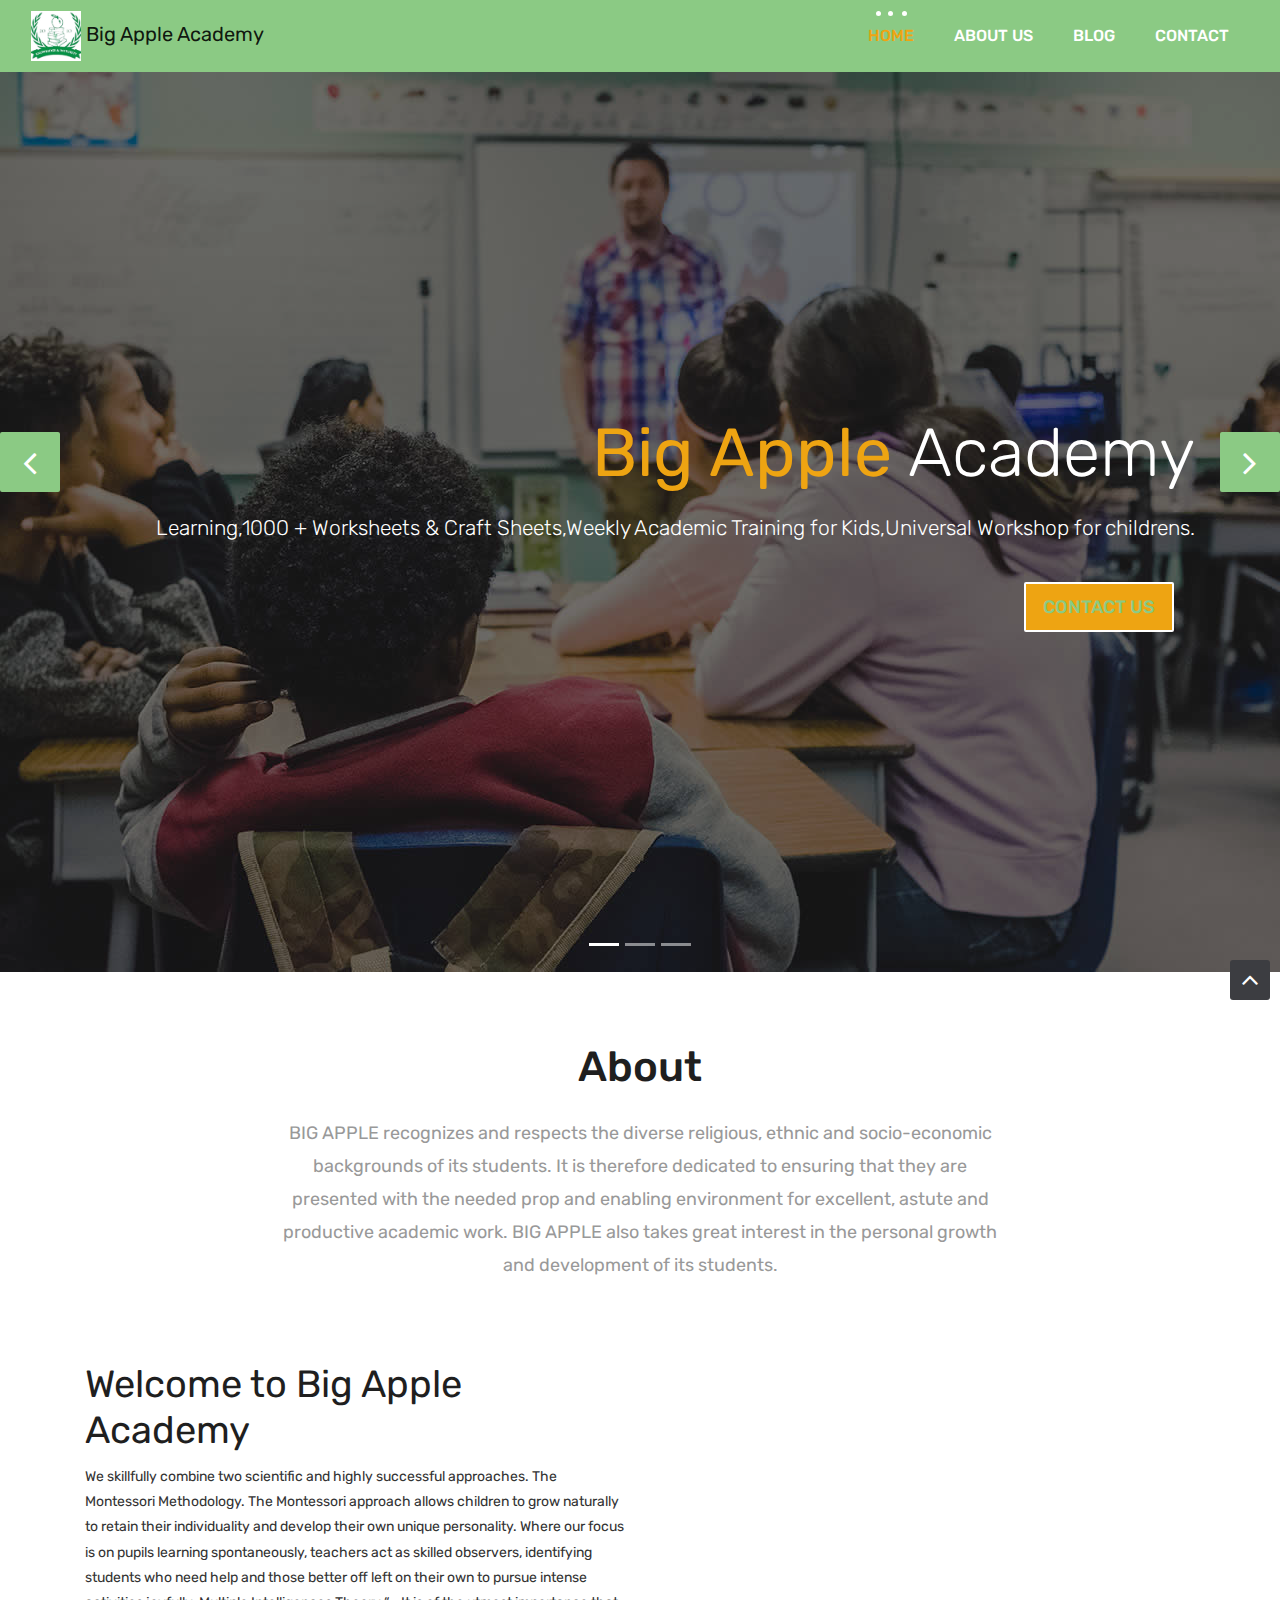
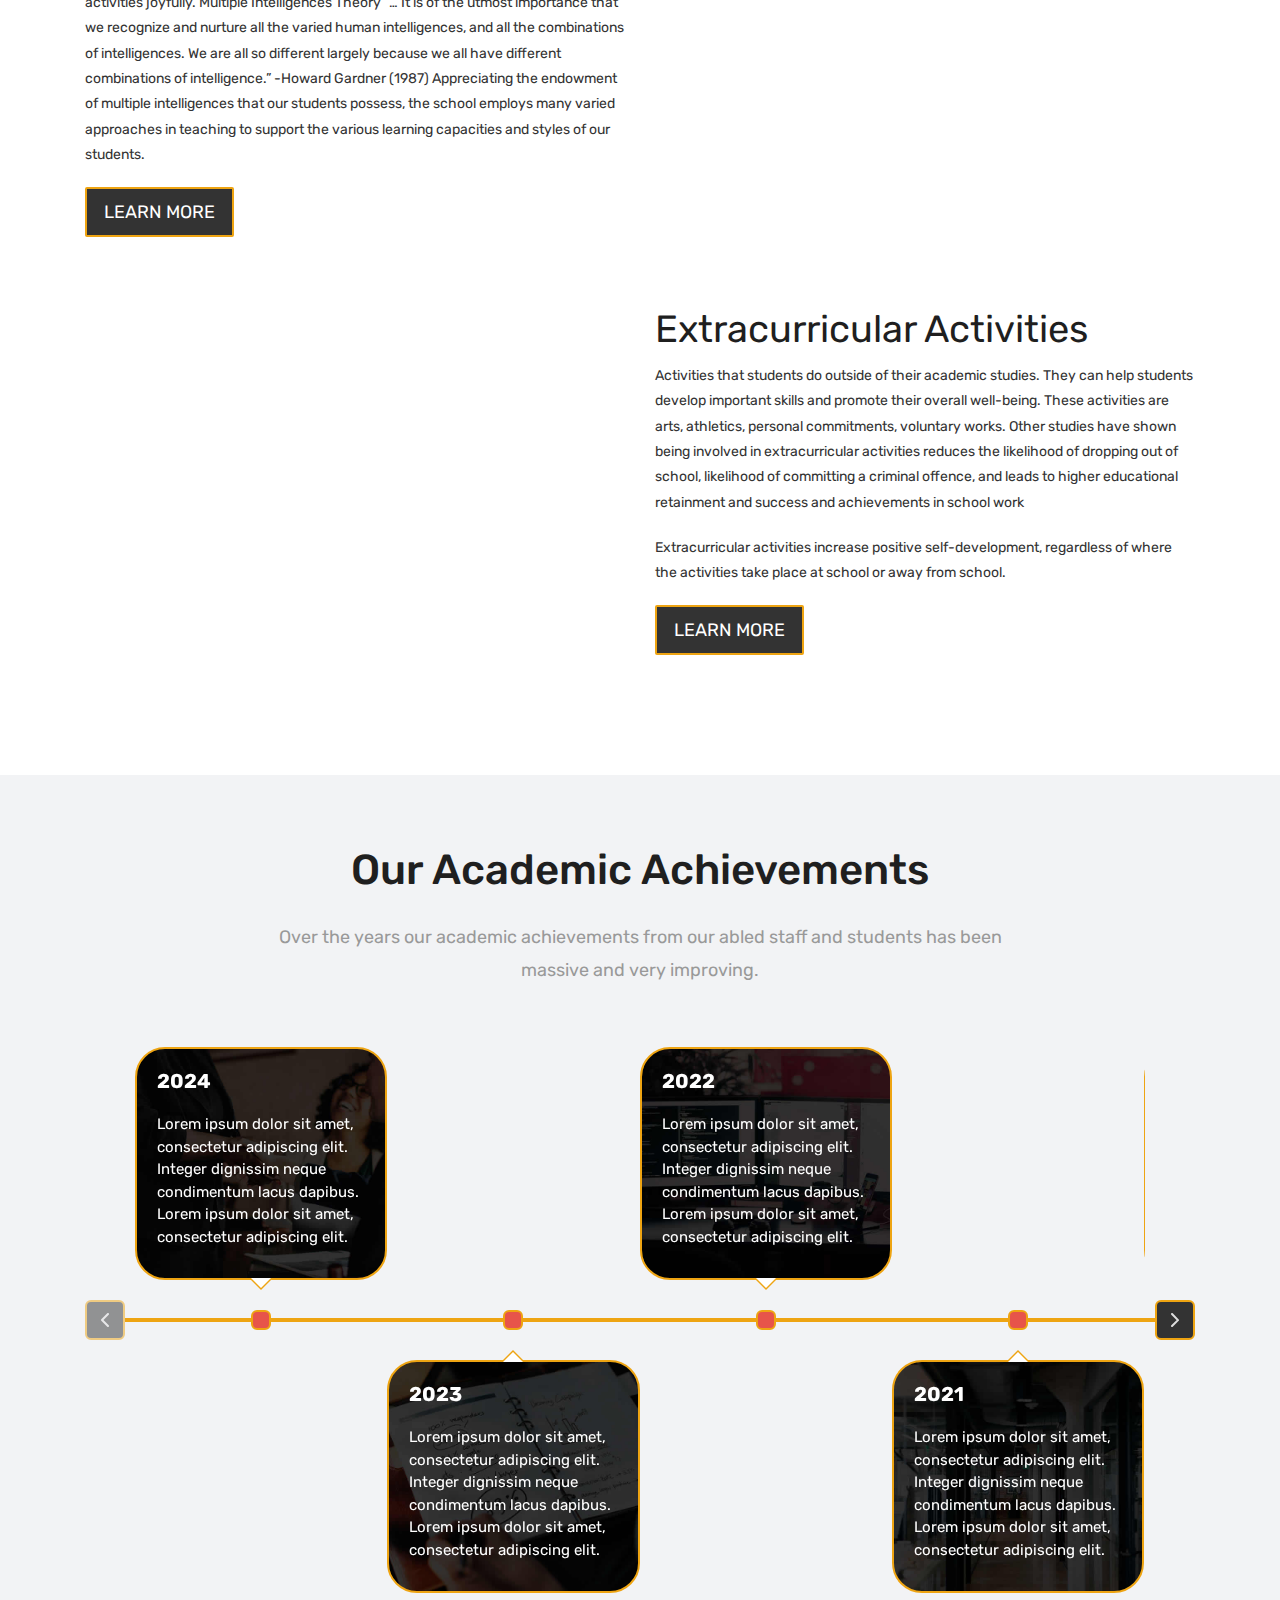
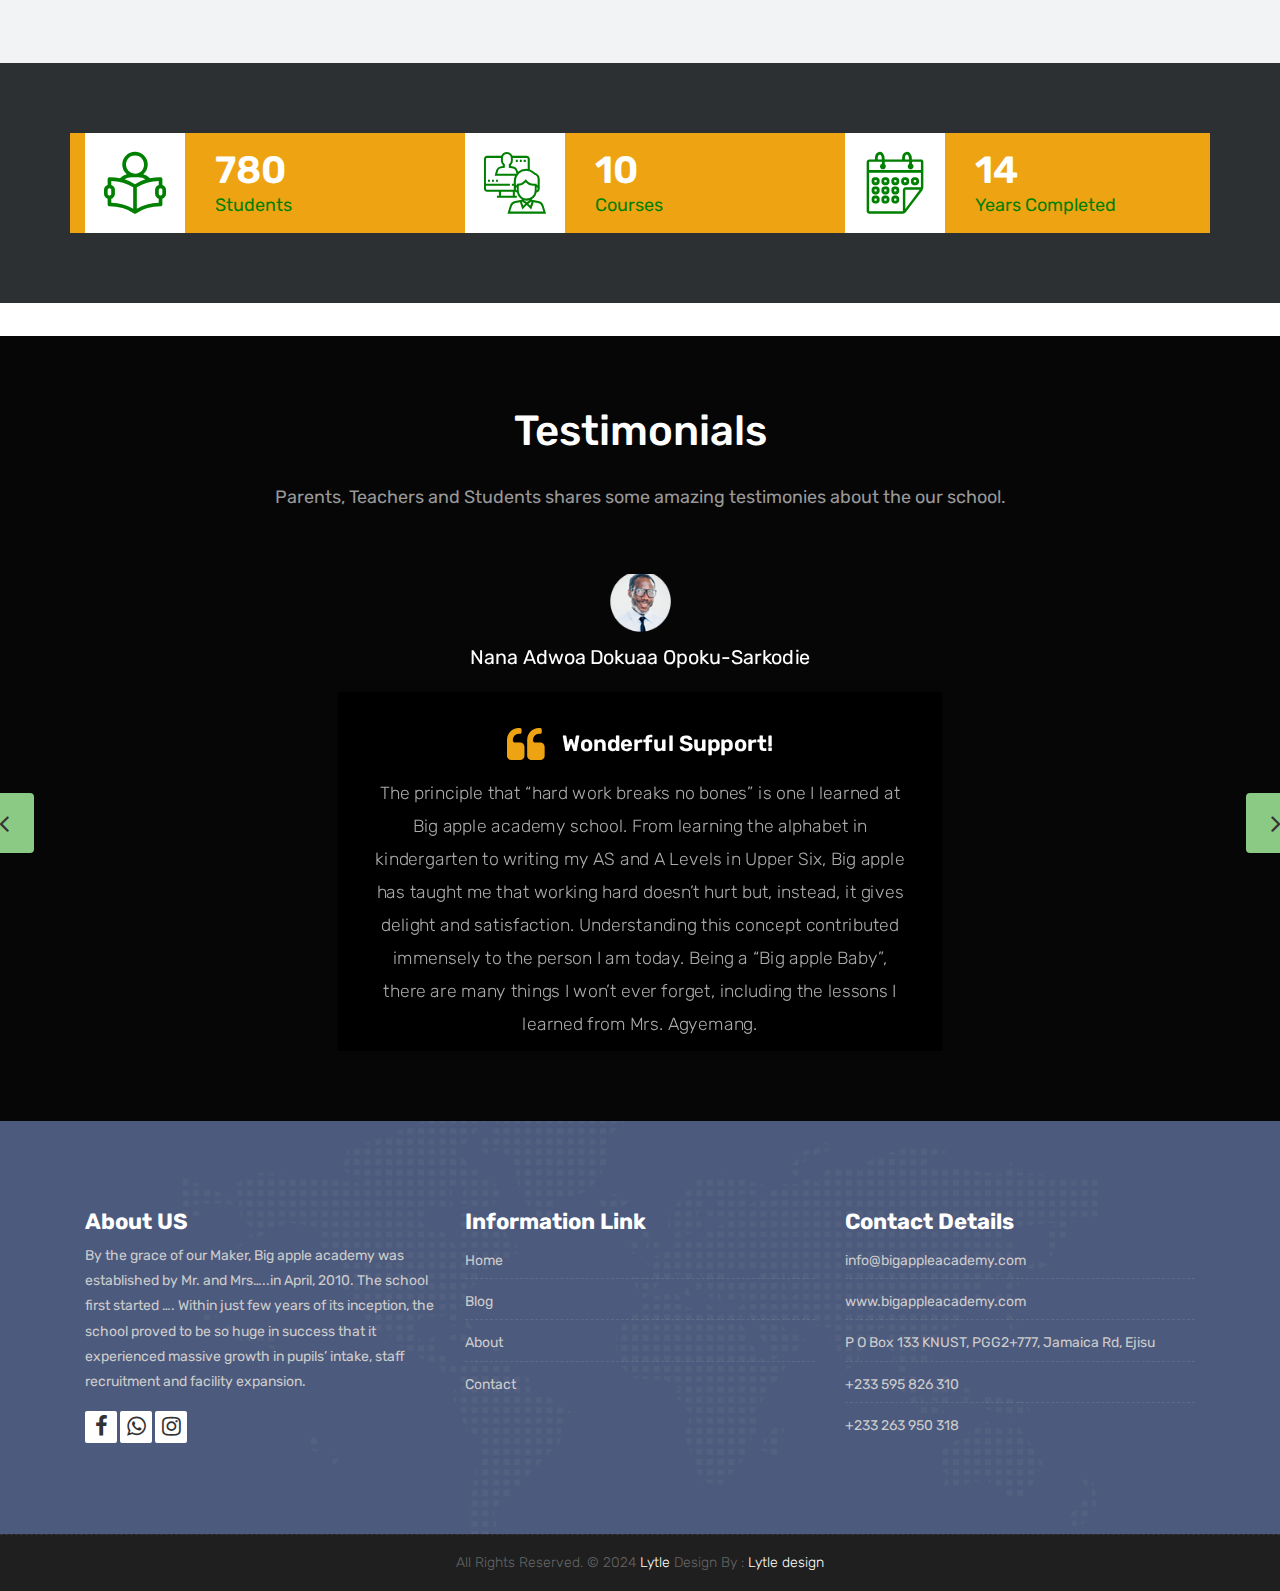
==== commit 0eb06418: "Update index.html" ====
--- a/index.html
+++ b/index.html
@@ -348,160 +348,11 @@
 			</div><!-- end row -->
 		</div><!-- end container -->
 	</div><!-- end section -->
-
-    <!--div id="plan" class="section lb">
-        <div class="container">
-            <div class="section-title text-center">
-                <h3>Choose Your Plan</h3>
-                <p>Lorem ipsum dolor sit aet, consectetur adipisicing lit sed do eiusmod tempor incididunt ut labore et dolore magna aliqua. </p>
-            </div><!-- end title -->
-
-            <!--div class="row">
-                <div class="col-md-6 offset-md-3">
-                    <div class="message-box">
-                        <ul class="nav nav-pills nav-stacked" id="myTabs">
-                            <li><a class="active" href="#tab1" data-toggle="pill">Monthly Subscription</a></li>
-                            <li><a href="#tab2" data-toggle="pill">Yearly Subscription</a></li>
-                        </ul>
-                    </div>
-                </div><!-- end col -->
             </div>
 
             <hr class="invis">
 
-            <!--div class="row">
-                <div class="col-md-12">
-                    <div class="tab-content">
-                        <div class="tab-pane active fade show" id="tab1">
-                            <div class="row text-center">
-                                <div class="col-md-4">
-                                    <div class="pricing-table pricing-table-highlighted">
-                                        <div class="pricing-table-header grd1">
-                                            <h2>$45</h2>
-                                            <h3>per month</h3>
-                                        </div>
-                                        <div class="pricing-table-space"></div>
-                                        <div class="pricing-table-features">
-                                            <p><i class="fa fa-envelope-o"></i> <strong>250</strong> Email Addresses</p>
-                                            <p><i class="fa fa-rocket"></i> <strong>125GB</strong> of Storage</p>
-                                            <p><i class="fa fa-database"></i> <strong>140</strong> Databases</p>
-                                            <p><i class="fa fa-link"></i> <strong>60</strong> Domains</p>
-                                            <p><i class="fa fa-life-ring"></i> <strong>24/7 Unlimited</strong> Support</p>
-                                        </div>
-                                        <div class="pricing-table-sign-up">
-                                            <a href="#" class="hover-btn-new orange"><span>Order Now</span></a>
-                                        </div>
-                                    </div>
-                                </div>
-                                <!--div class="col-md-4">
-                                    <div class="pricing-table pricing-table-highlighted">
-                                        <div class="pricing-table-header grd1">
-                                            <h2>$59</h2>
-                                            <h3>per month</h3>
-                                        </div>
-                                        <div class="pricing-table-space"></div>
-                                        <div class="pricing-table-features">
-                                            <p><i class="fa fa-envelope-o"></i> <strong>150</strong> Email Addresses</p>
-                                            <p><i class="fa fa-rocket"></i> <strong>65GB</strong> of Storage</p>
-                                            <p><i class="fa fa-database"></i> <strong>60</strong> Databases</p>
-                                            <p><i class="fa fa-link"></i> <strong>30</strong> Domains</p>
-                                            <p><i class="fa fa-life-ring"></i> <strong>24/7 Unlimited</strong> Support</p>
-                                        </div>
-                                        <div class="pricing-table-sign-up">
-                                            <a href="#" class="hover-btn-new orange"><span>Order Now</span></a>
-                                        </div>
-                                    </div>
-                                </div>
-
-                                <!--div class="col-md-4">
-                                    <div class="pricing-table pricing-table-highlighted">
-                                        <div class="pricing-table-header grd1">
-                                            <h2>$85</h2>
-                                            <h3>per month</h3>
-                                        </div>
-                                        <div class="pricing-table-space"></div>
-                                        <div class="pricing-table-features">
-                                            <p><i class="fa fa-envelope-o"></i> <strong>250</strong> Email Addresses</p>
-                                            <p><i class="fa fa-rocket"></i> <strong>125GB</strong> of Storage</p>
-                                            <p><i class="fa fa-database"></i> <strong>140</strong> Databases</p>
-                                            <p><i class="fa fa-link"></i> <strong>60</strong> Domains</p>
-                                            <p><i class="fa fa-life-ring"></i> <strong>24/7 Unlimited</strong> Support</p>
-                                        </div>
-                                        <div class="pricing-table-sign-up">
-                                            <a href="#" class="hover-btn-new orange"><span>Order Now</span></a>
-                                        </div>
-                                    </div>
-                                </div>
-                            </div><!-- end row -->
-                        </div><!-- end pane -->
-
-                        <!--div class="tab-pane fade" id="tab2">
-                            <div class="row text-center">
-                                <div class="col-md-4">
-                                    <div class="pricing-table pricing-table-highlighted">
-                                        <div class="pricing-table-header grd1">
-                                            <h2>$477</h2>
-                                            <h3>Year</h3>
-                                        </div>
-                                        <div class="pricing-table-space"></div>
-                                        <div class="pricing-table-features">
-                                            <p><i class="fa fa-envelope-o"></i> <strong>250</strong> Email Addresses</p>
-                                            <p><i class="fa fa-rocket"></i> <strong>125GB</strong> of Storage</p>
-                                            <p><i class="fa fa-database"></i> <strong>140</strong> Databases</p>
-                                            <p><i class="fa fa-link"></i> <strong>60</strong> Domains</p>
-                                            <p><i class="fa fa-life-ring"></i> <strong>24/7 Unlimited</strong> Support</p>
-                                        </div>
-                                        <div class="pricing-table-sign-up">
-                                            <a href="#" class="hover-btn-new orange"><span>Order Now</span></a>
-                                        </div>
-                                    </div>
-                                </div>
-                                <div class="col-md-4">
-                                    <div class="pricing-table pricing-table-highlighted">
-                                        <div class="pricing-table-header grd1">
-                                            <h2>$485</h2>
-                                            <h3>Year</h3>
-                                        </div>
-                                        <div class="pricing-table-space"></div>
-                                        <div class="pricing-table-features">
-                                            <p><i class="fa fa-envelope-o"></i> <strong>150</strong> Email Addresses</p>
-                                            <p><i class="fa fa-rocket"></i> <strong>65GB</strong> of Storage</p>
-                                            <p><i class="fa fa-database"></i> <strong>60</strong> Databases</p>
-                                            <p><i class="fa fa-link"></i> <strong>30</strong> Domains</p>
-                                            <p><i class="fa fa-life-ring"></i> <strong>24/7 Unlimited</strong> Support</p>
-                                        </div>
-                                        <div class="pricing-table-sign-up">
-                                            <a href="#" class="hover-btn-new orange"><span>Order Now</span></a>
-                                        </div>
-                                    </div>
-                                </div>
-
-                                <div class="col-md-4">
-                                    <div class="pricing-table pricing-table-highlighted">
-                                        <div class="pricing-table-header grd1">
-                                            <h2>$500</h2>
-                                            <h3>Year</h3>
-                                        </div>
-                                        <div class="pricing-table-space"></div>
-                                        <div class="pricing-table-features">
-                                            <p><i class="fa fa-envelope-o"></i> <strong>250</strong> Email Addresses</p>
-                                            <p><i class="fa fa-rocket"></i> <strong>125GB</strong> of Storage</p>
-                                            <p><i class="fa fa-database"></i> <strong>140</strong> Databases</p>
-                                            <p><i class="fa fa-link"></i> <strong>60</strong> Domains</p>
-                                            <p><i class="fa fa-life-ring"></i> <strong>24/7 Unlimited</strong> Support</p>
-                                        </div>
-                                        <div class="pricing-table-sign-up">
-                                            <a href="#" class="hover-btn-new orange"><span>Order Now</span></a>
-                                        </div>
-                                    </div>
-                                </div>
-                            </div><!-- end row -->
-                        </div><!-- end pane -->
-                    </div><!-- end content -->
-                </div><!-- end col -->
-            </div><!-- end row -->
-        </div ><!-- end container -->
-    <!--/div><!-- end section -->
+            
 
     <div id="testimonials" class="parallax section db parallax-off" style="background-image:url('images/parallax_04.jpg');">
         <div class="container">
@@ -701,4 +552,4 @@
 		});
 	</script>
 </body>
-</html>+</html>
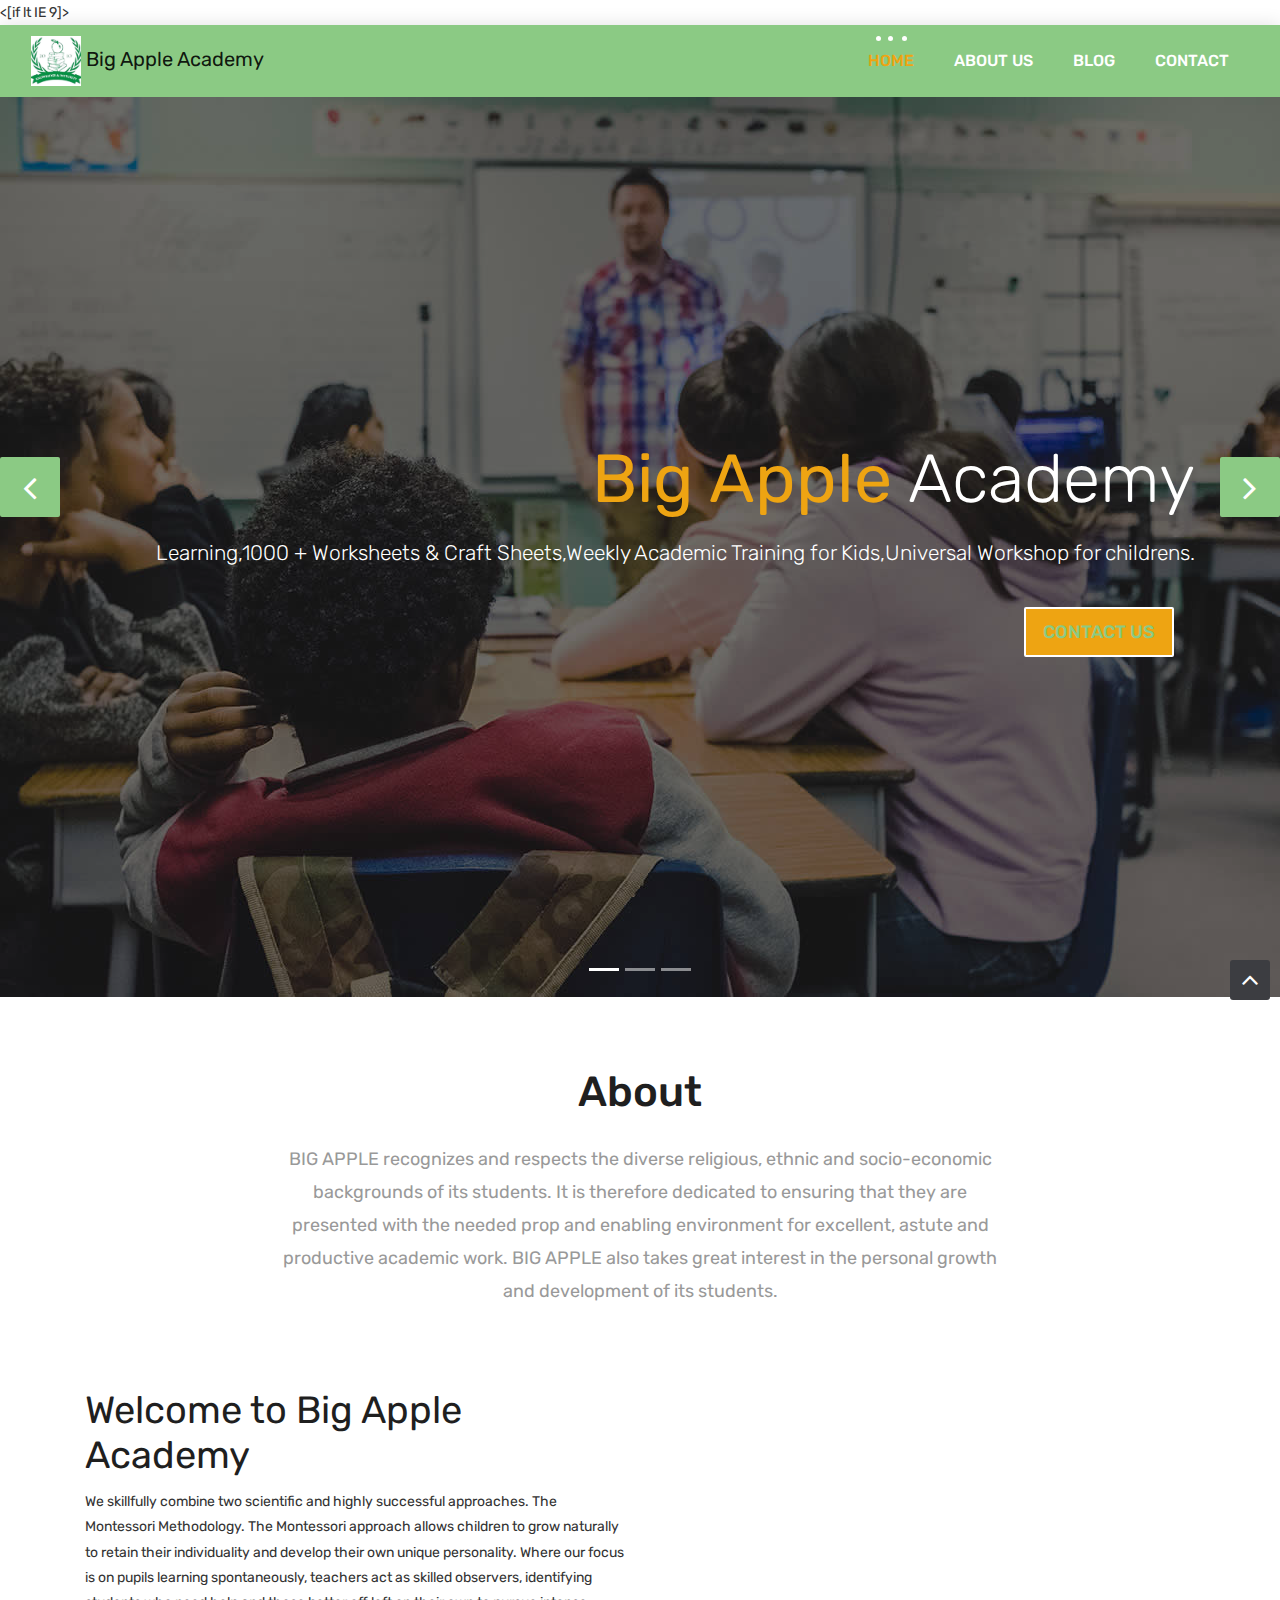
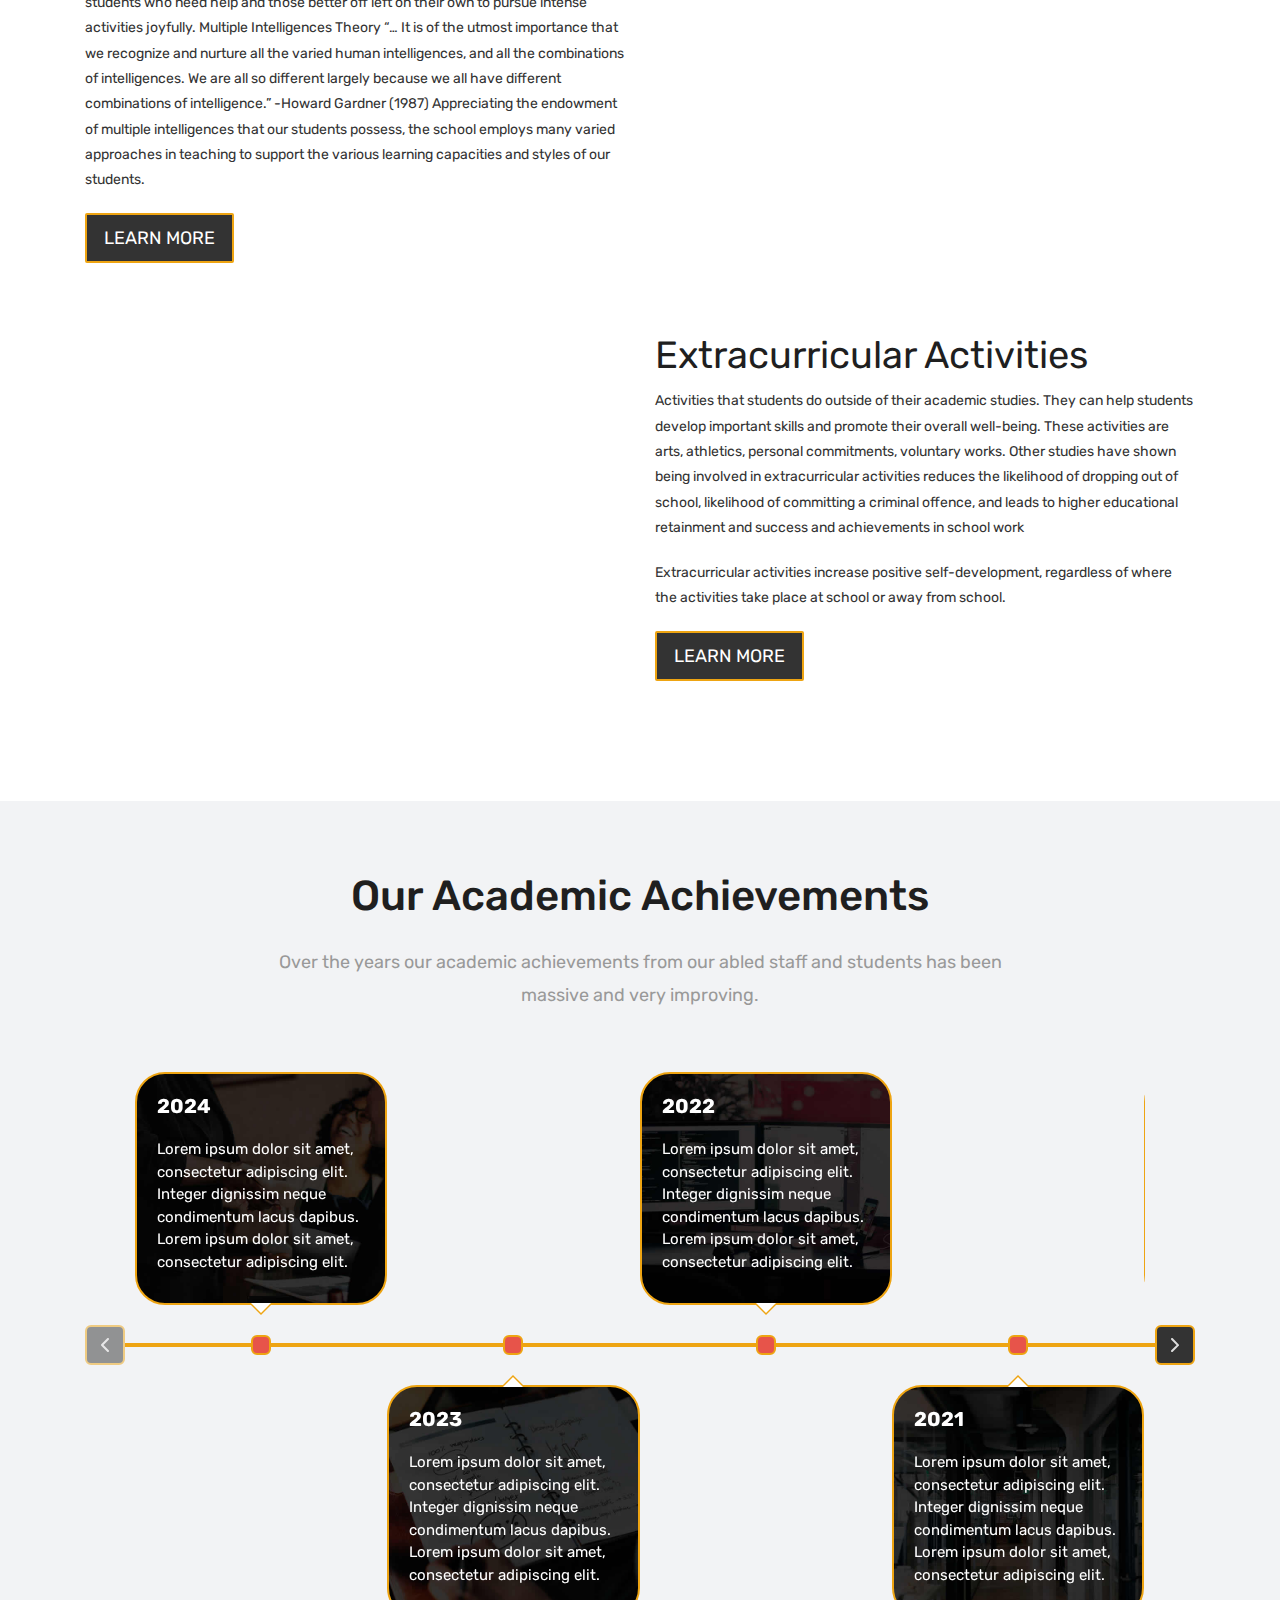
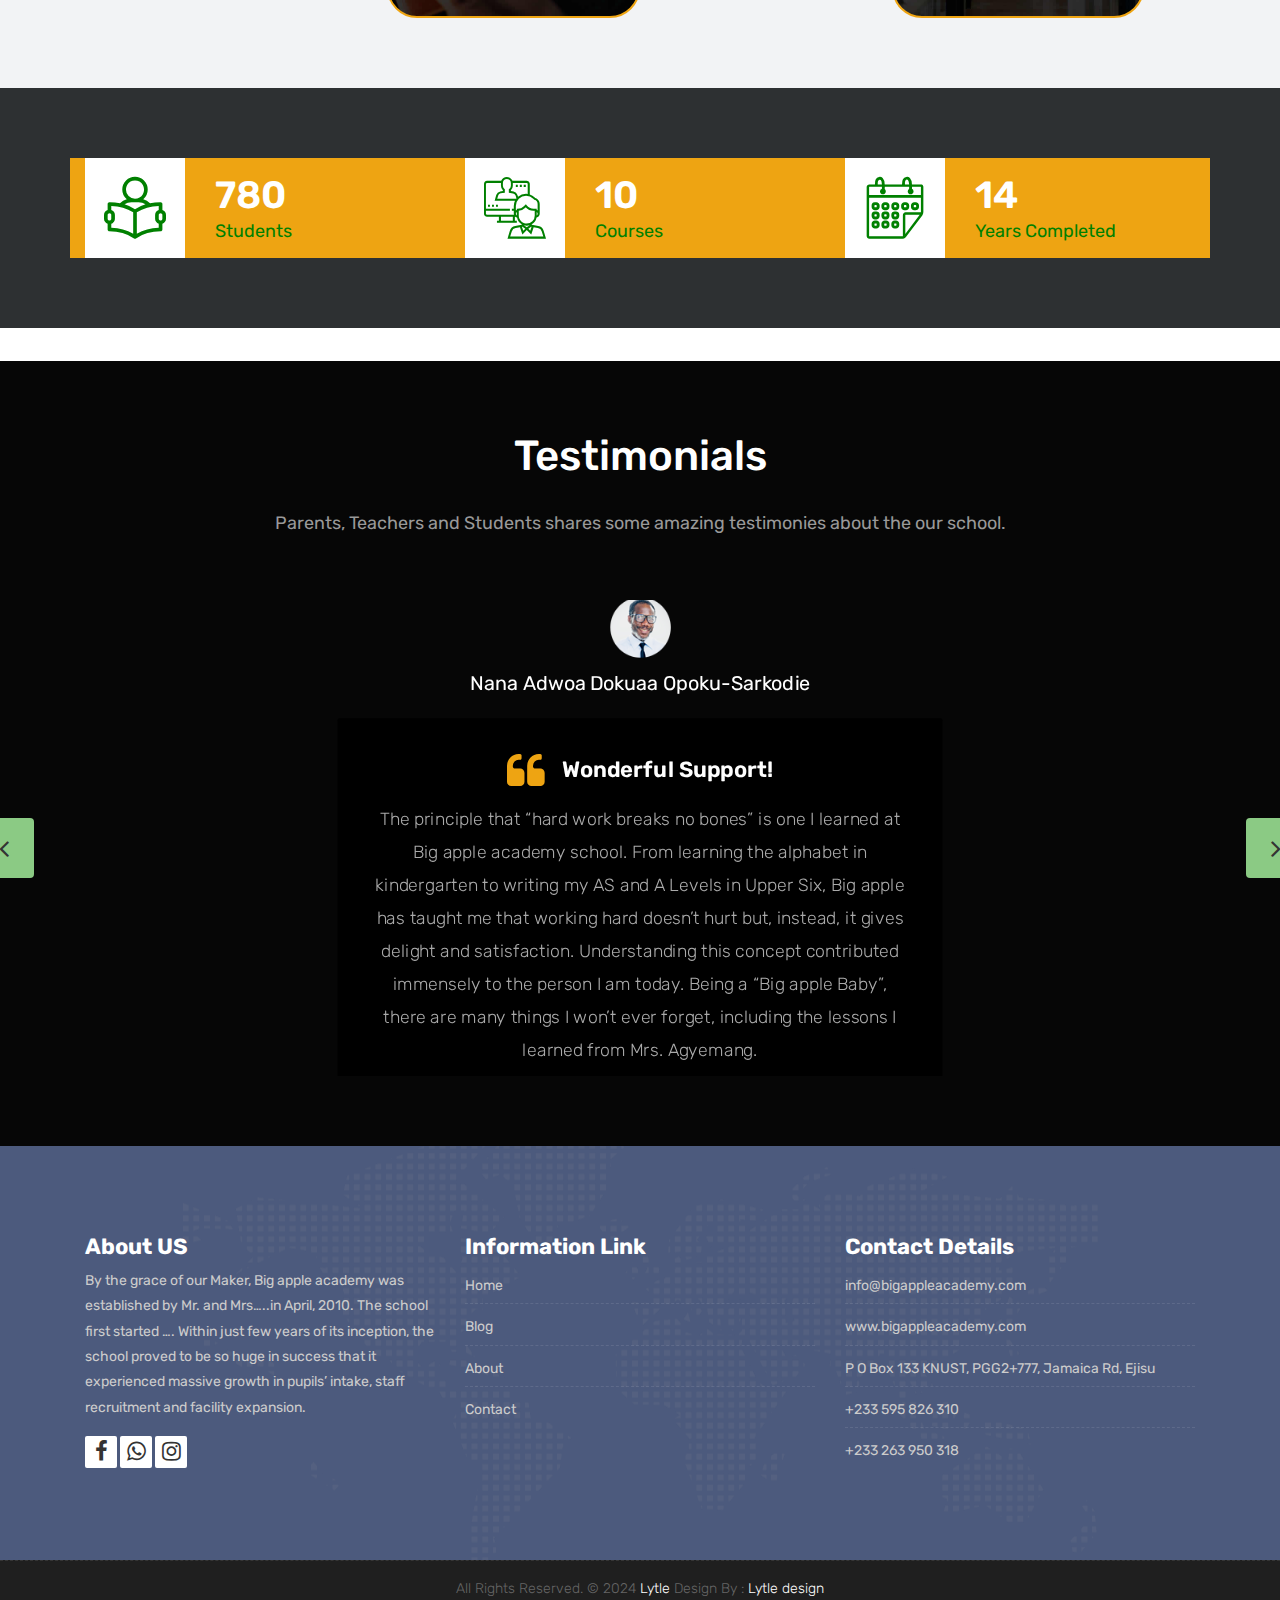
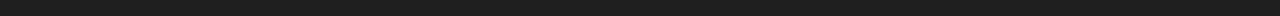
==== commit d98e4e94: "Update index.html" ====
--- a/index.html
+++ b/index.html
@@ -32,10 +32,10 @@
     <!-- Modernizer for Portfolio -->
     <script src="js/modernizer.js"></script>
 
-    <!--[if lt IE 9]>
+    <[if lt IE 9]>
       <script src="https://oss.maxcdn.com/libs/html5shiv/3.7.0/html5shiv.js"></script>
       <script src="https://oss.maxcdn.com/libs/respond.js/1.4.2/respond.min.js"></script>
-    <![endif]-->
+    <![endif]>
 
 </head>
 <body class="host_version"> 
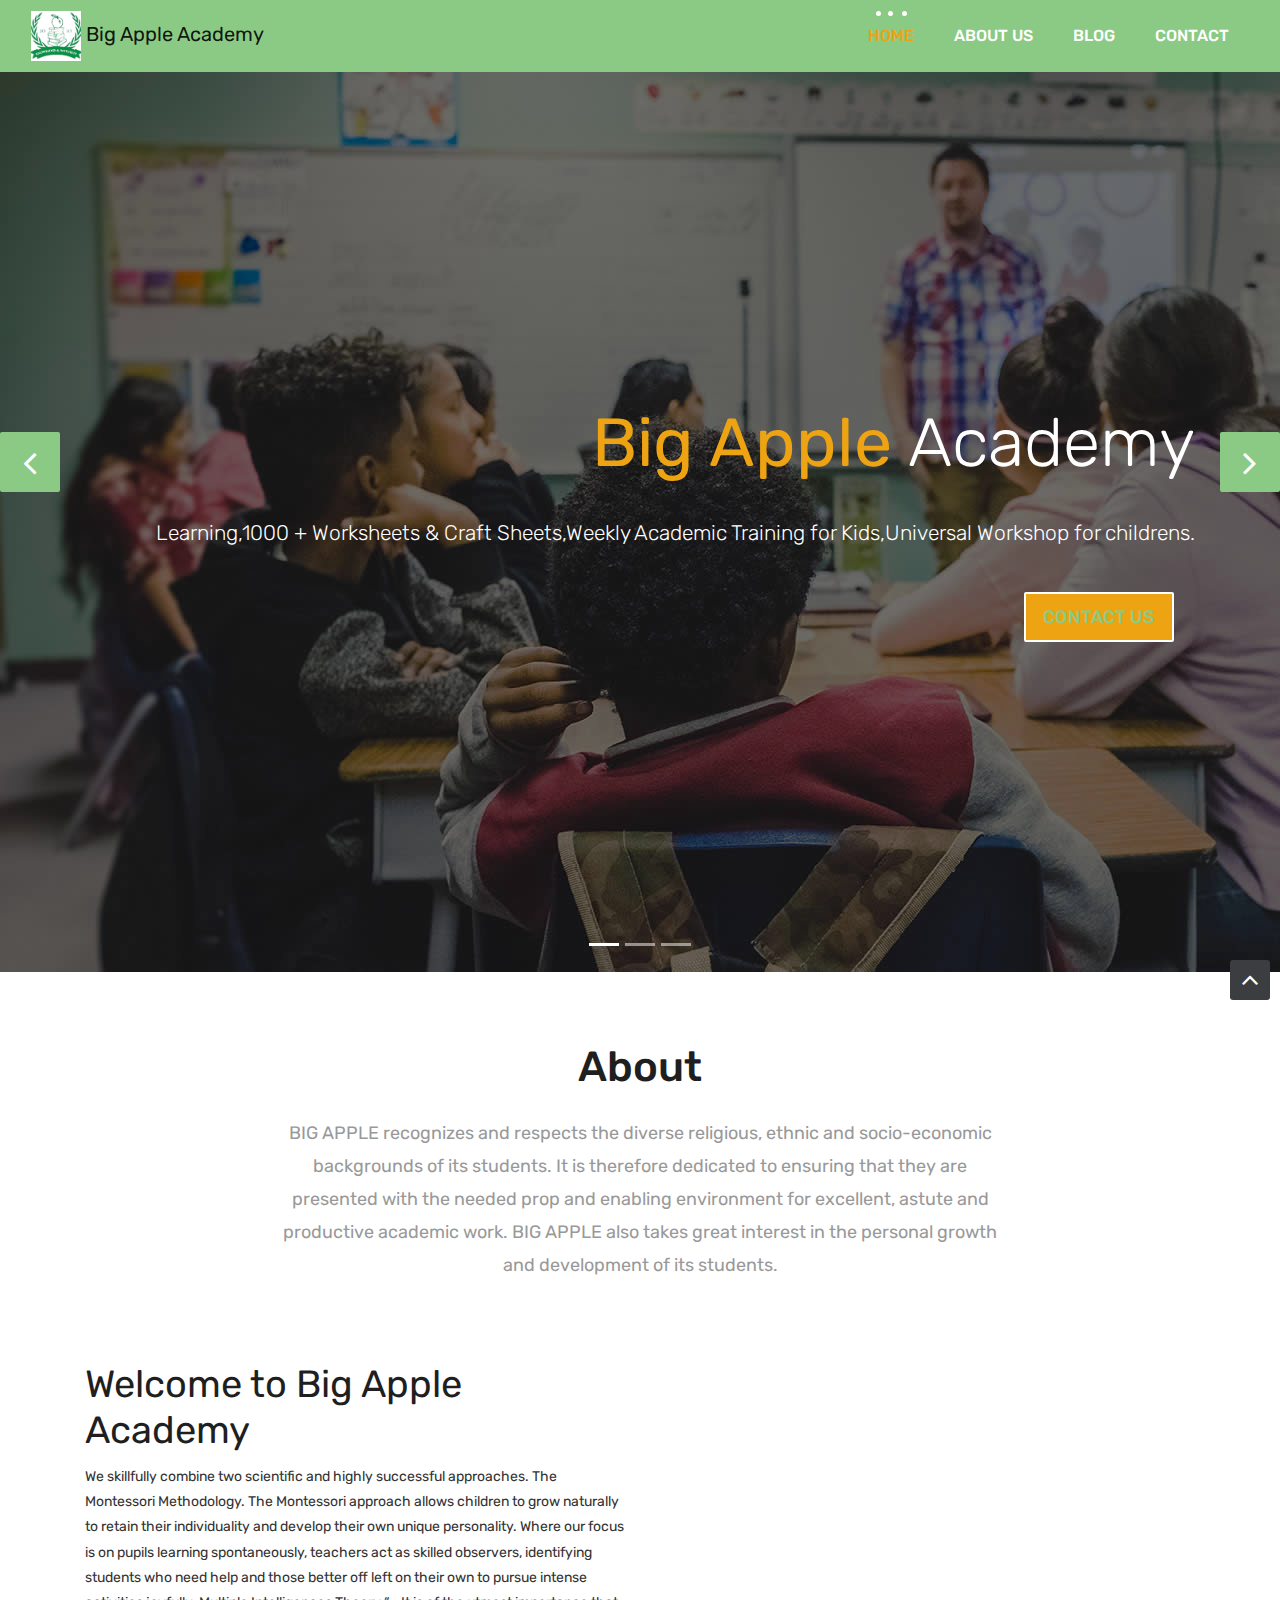
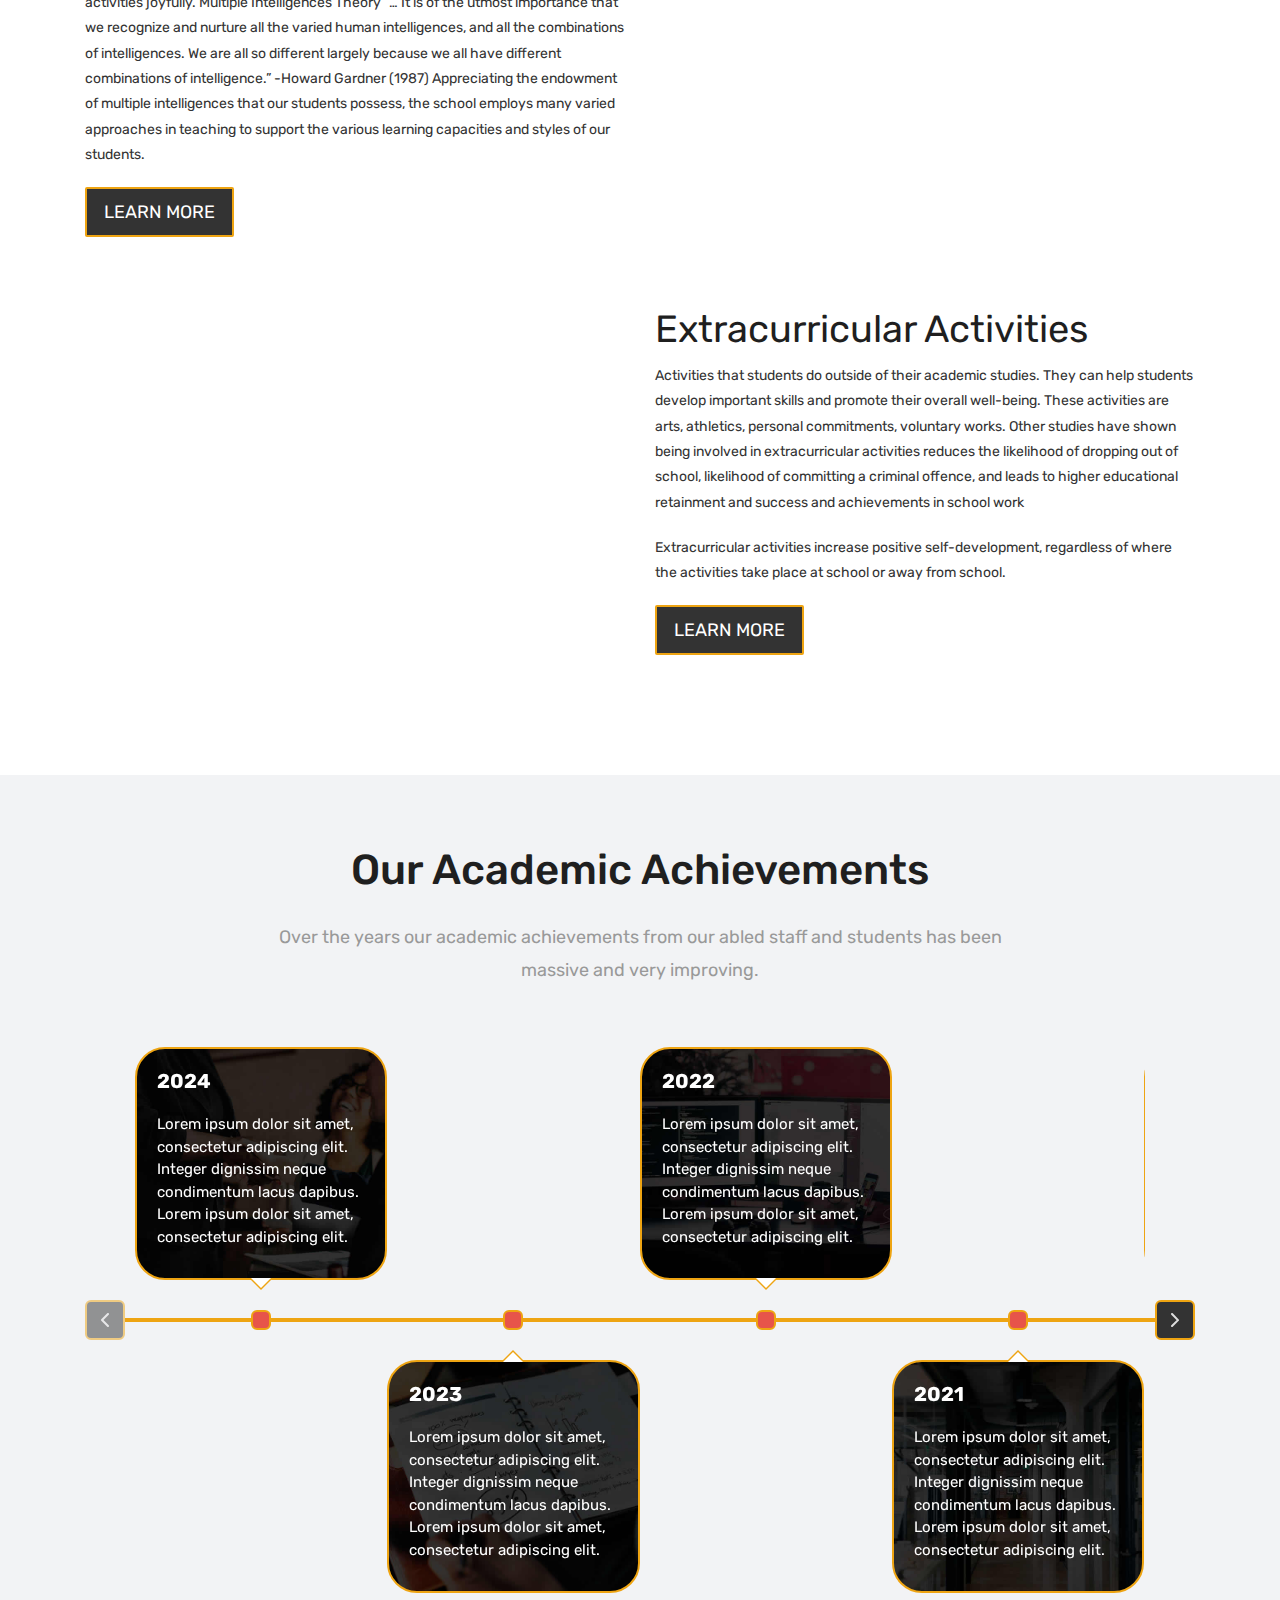
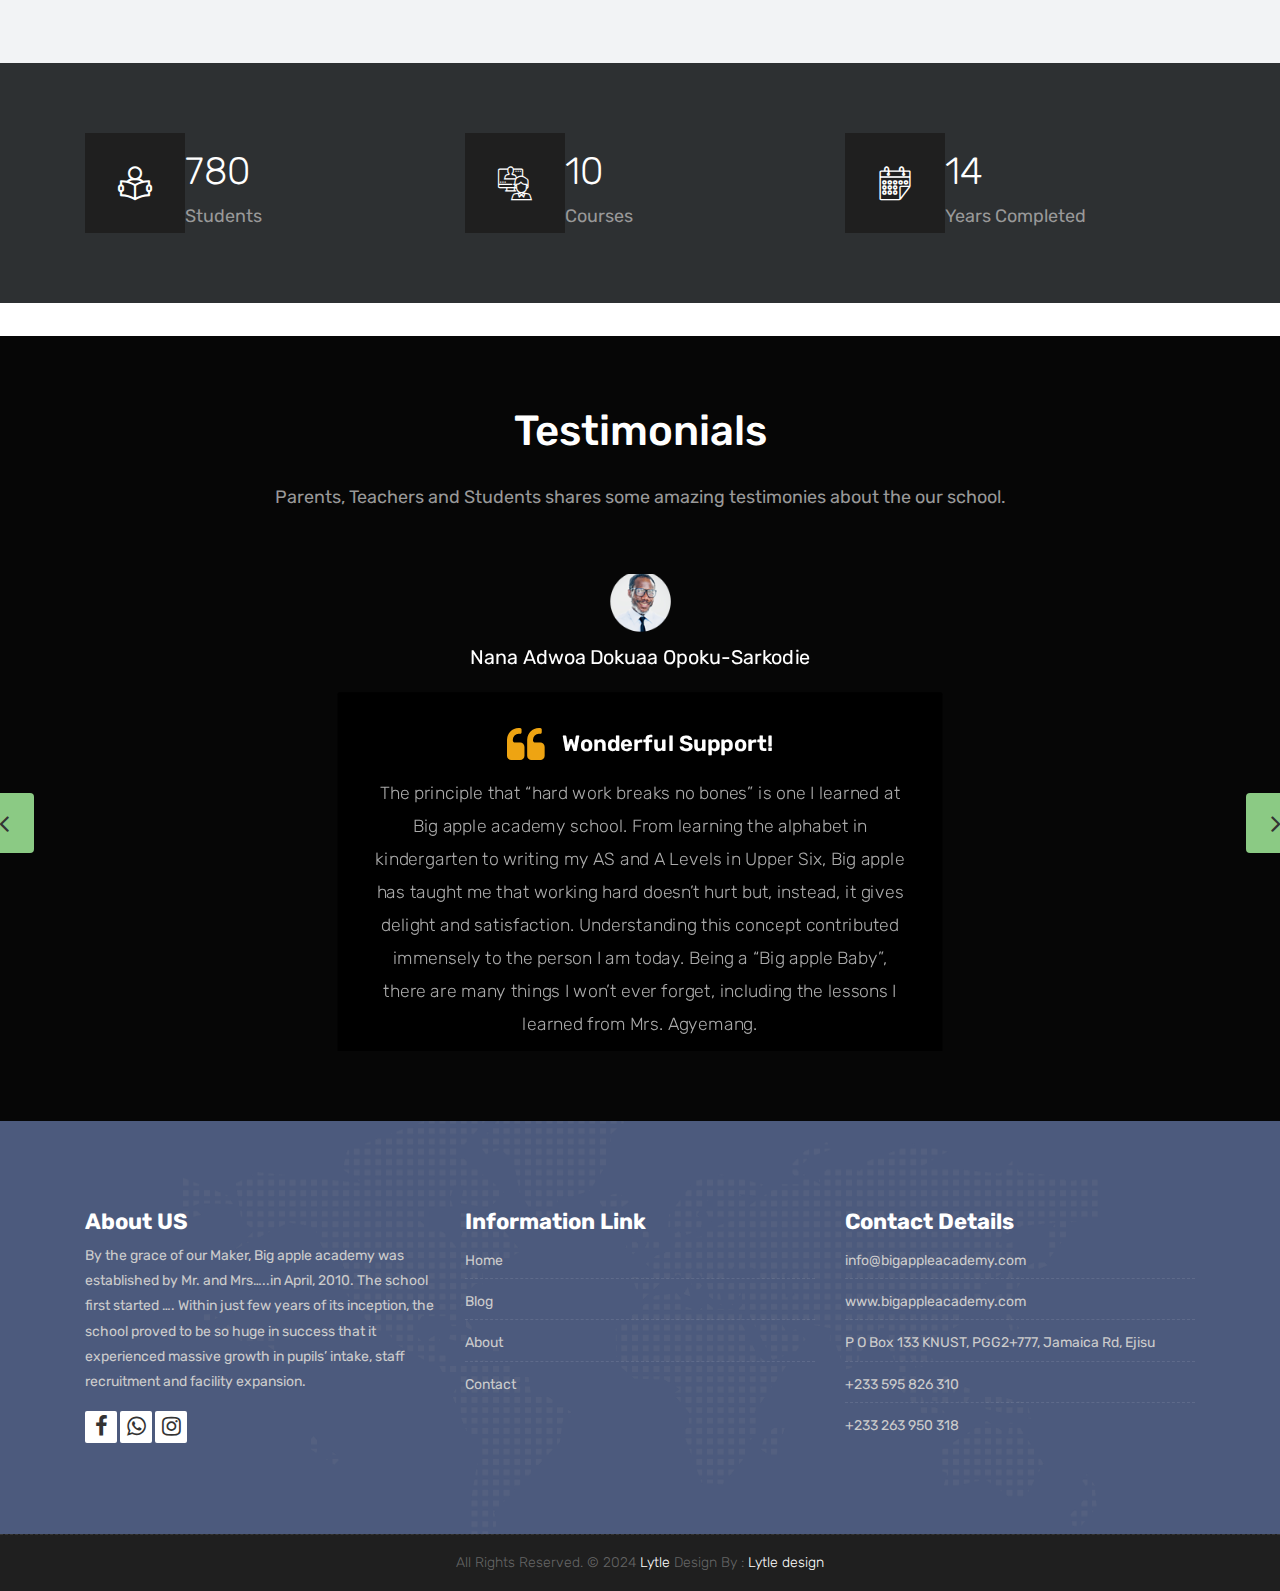
==== commit e87a163f: "Update index.html" ====
--- a/index.html
+++ b/index.html
@@ -32,10 +32,10 @@
     <!-- Modernizer for Portfolio -->
     <script src="js/modernizer.js"></script>
 
-    <[if lt IE 9]>
+    <!--[if lt IE 9]>
       <script src="https://oss.maxcdn.com/libs/html5shiv/3.7.0/html5shiv.js"></script>
       <script src="https://oss.maxcdn.com/libs/respond.js/1.4.2/respond.min.js"></script>
-    <![endif]>
+    <!--[endif]>
 
 </head>
 <body class="host_version"> 
